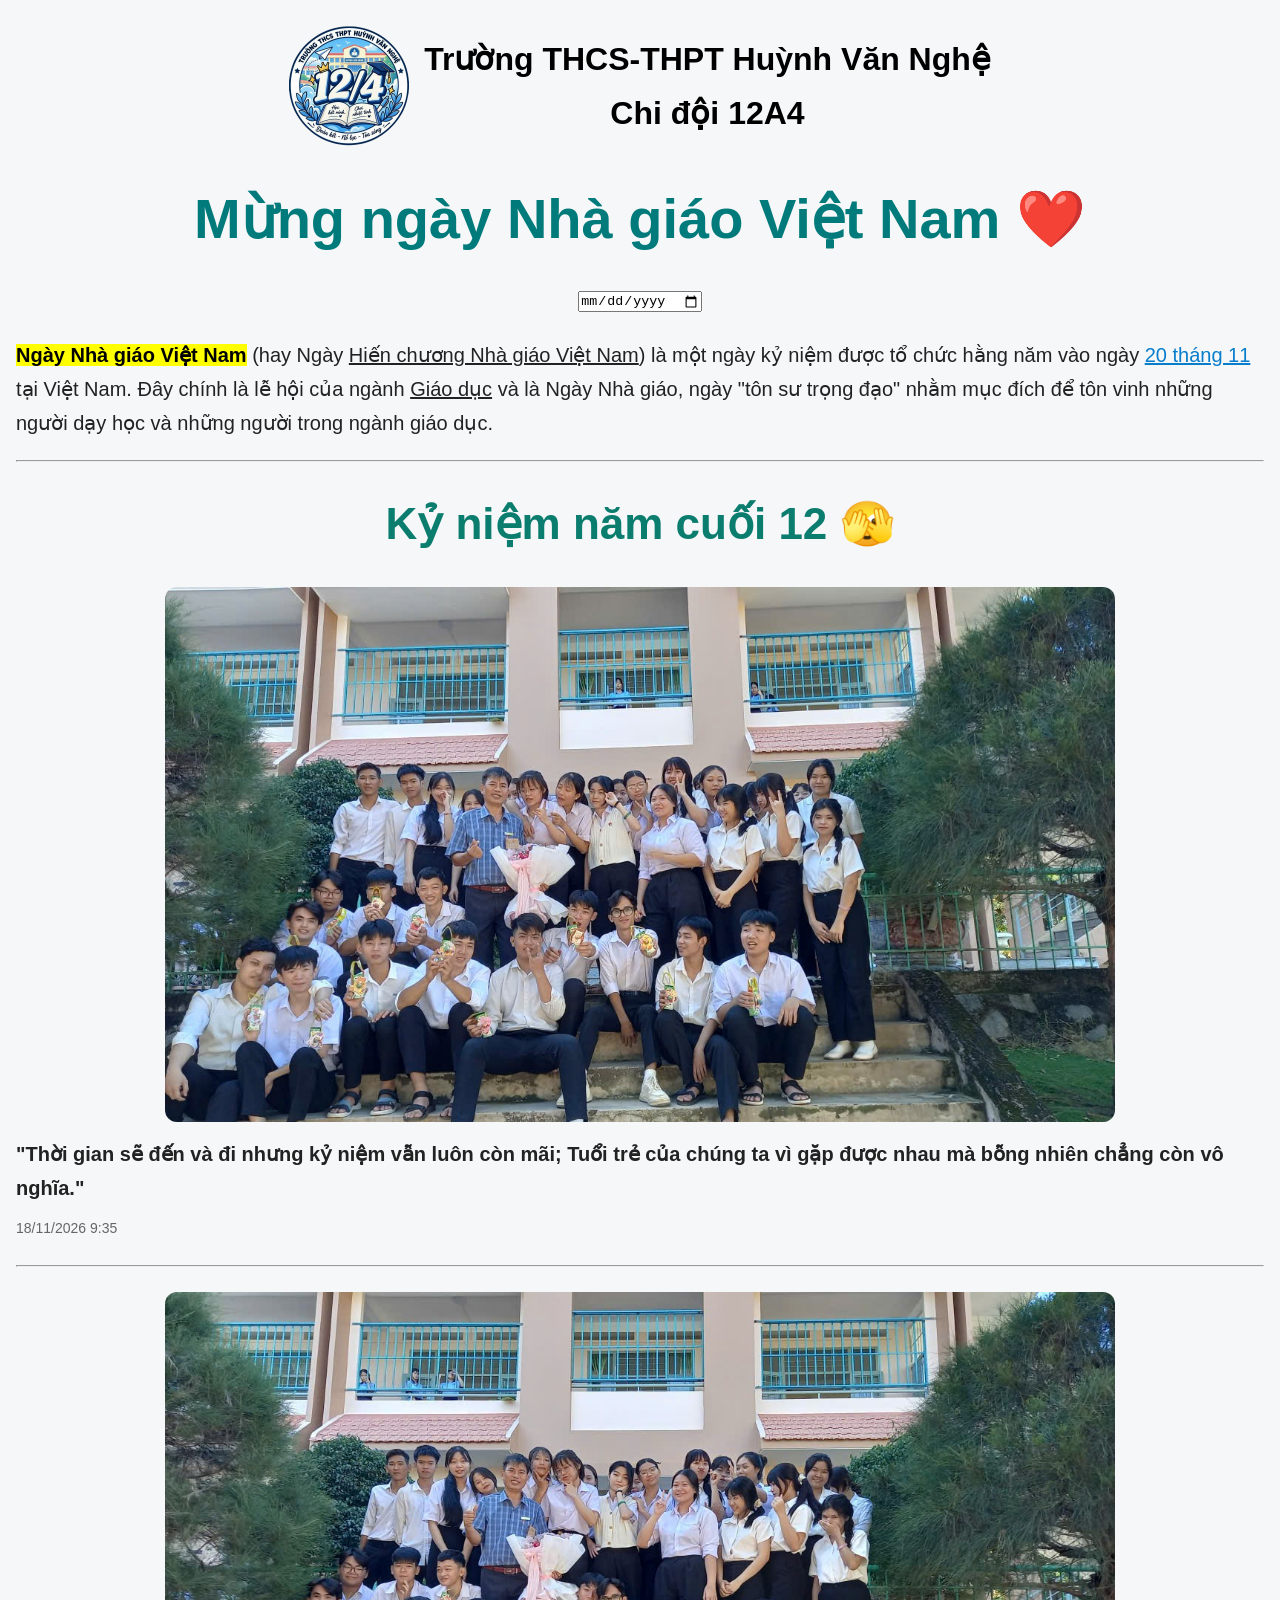
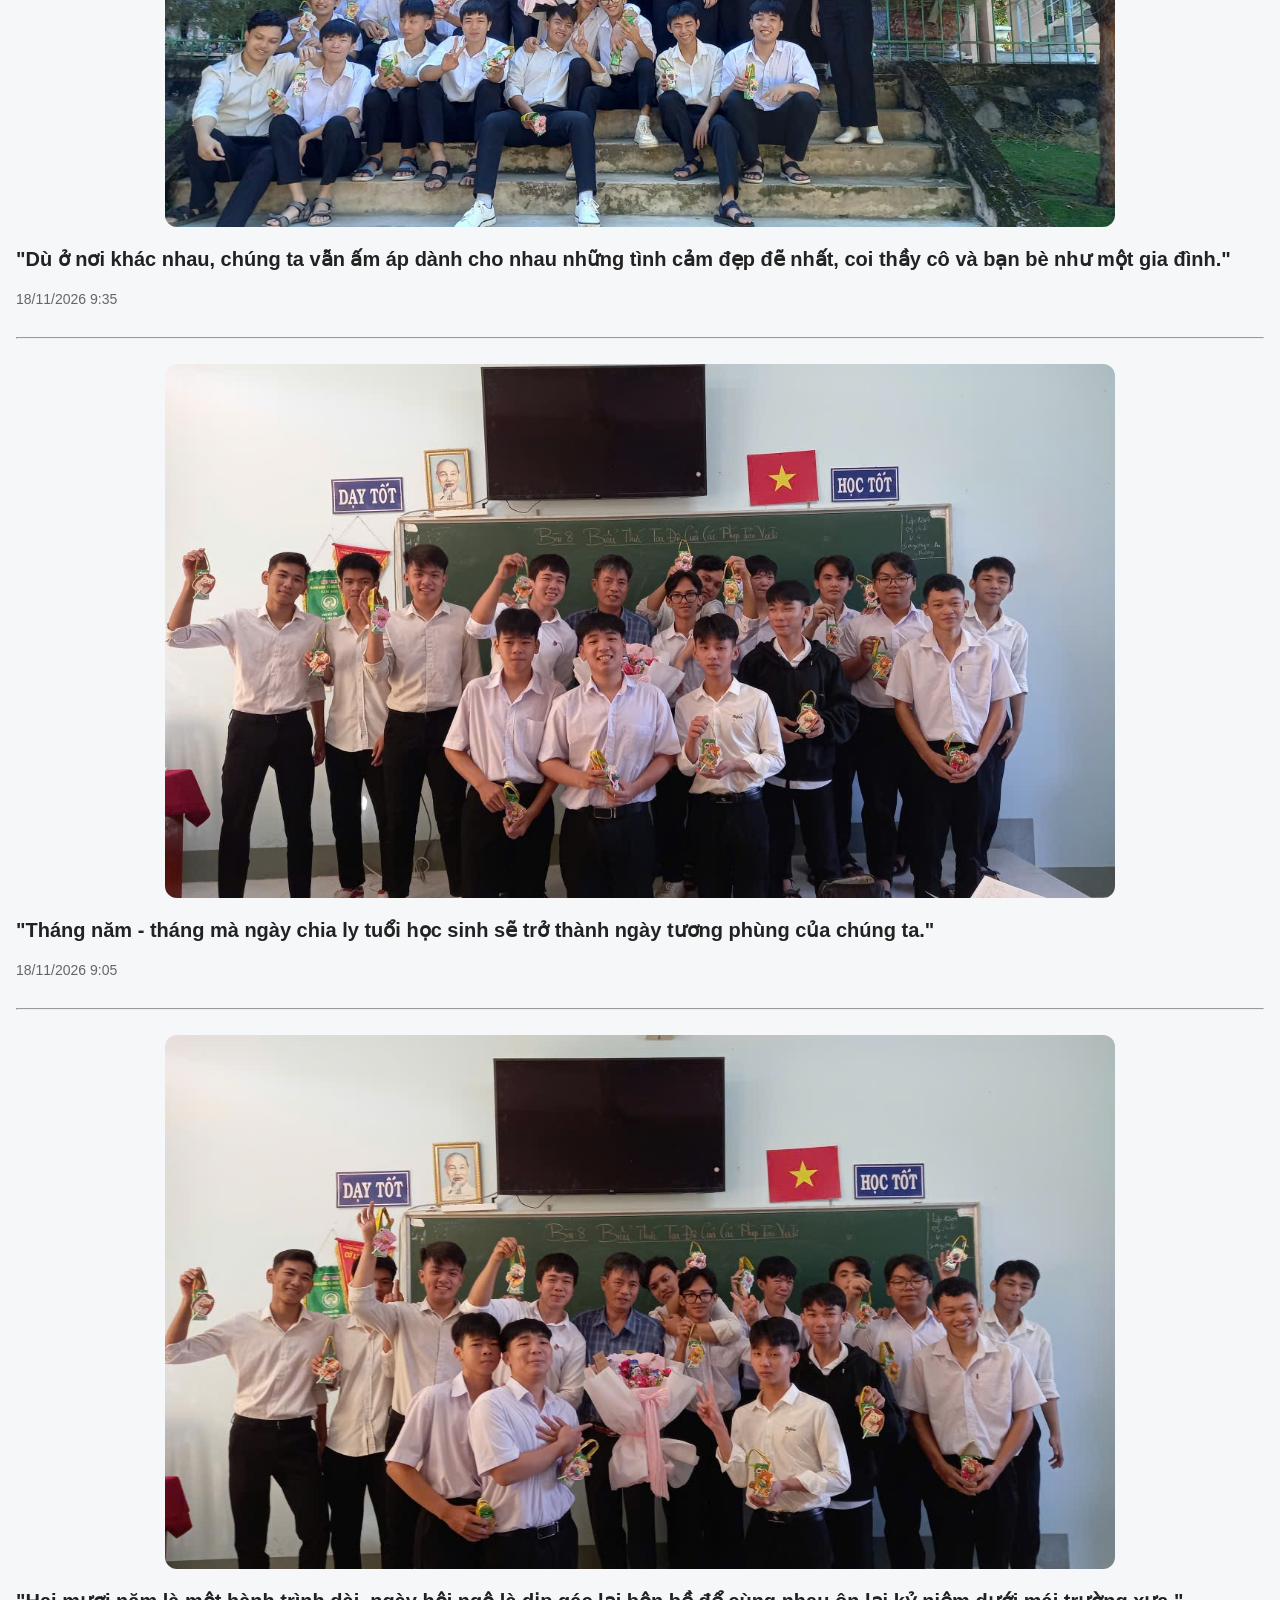
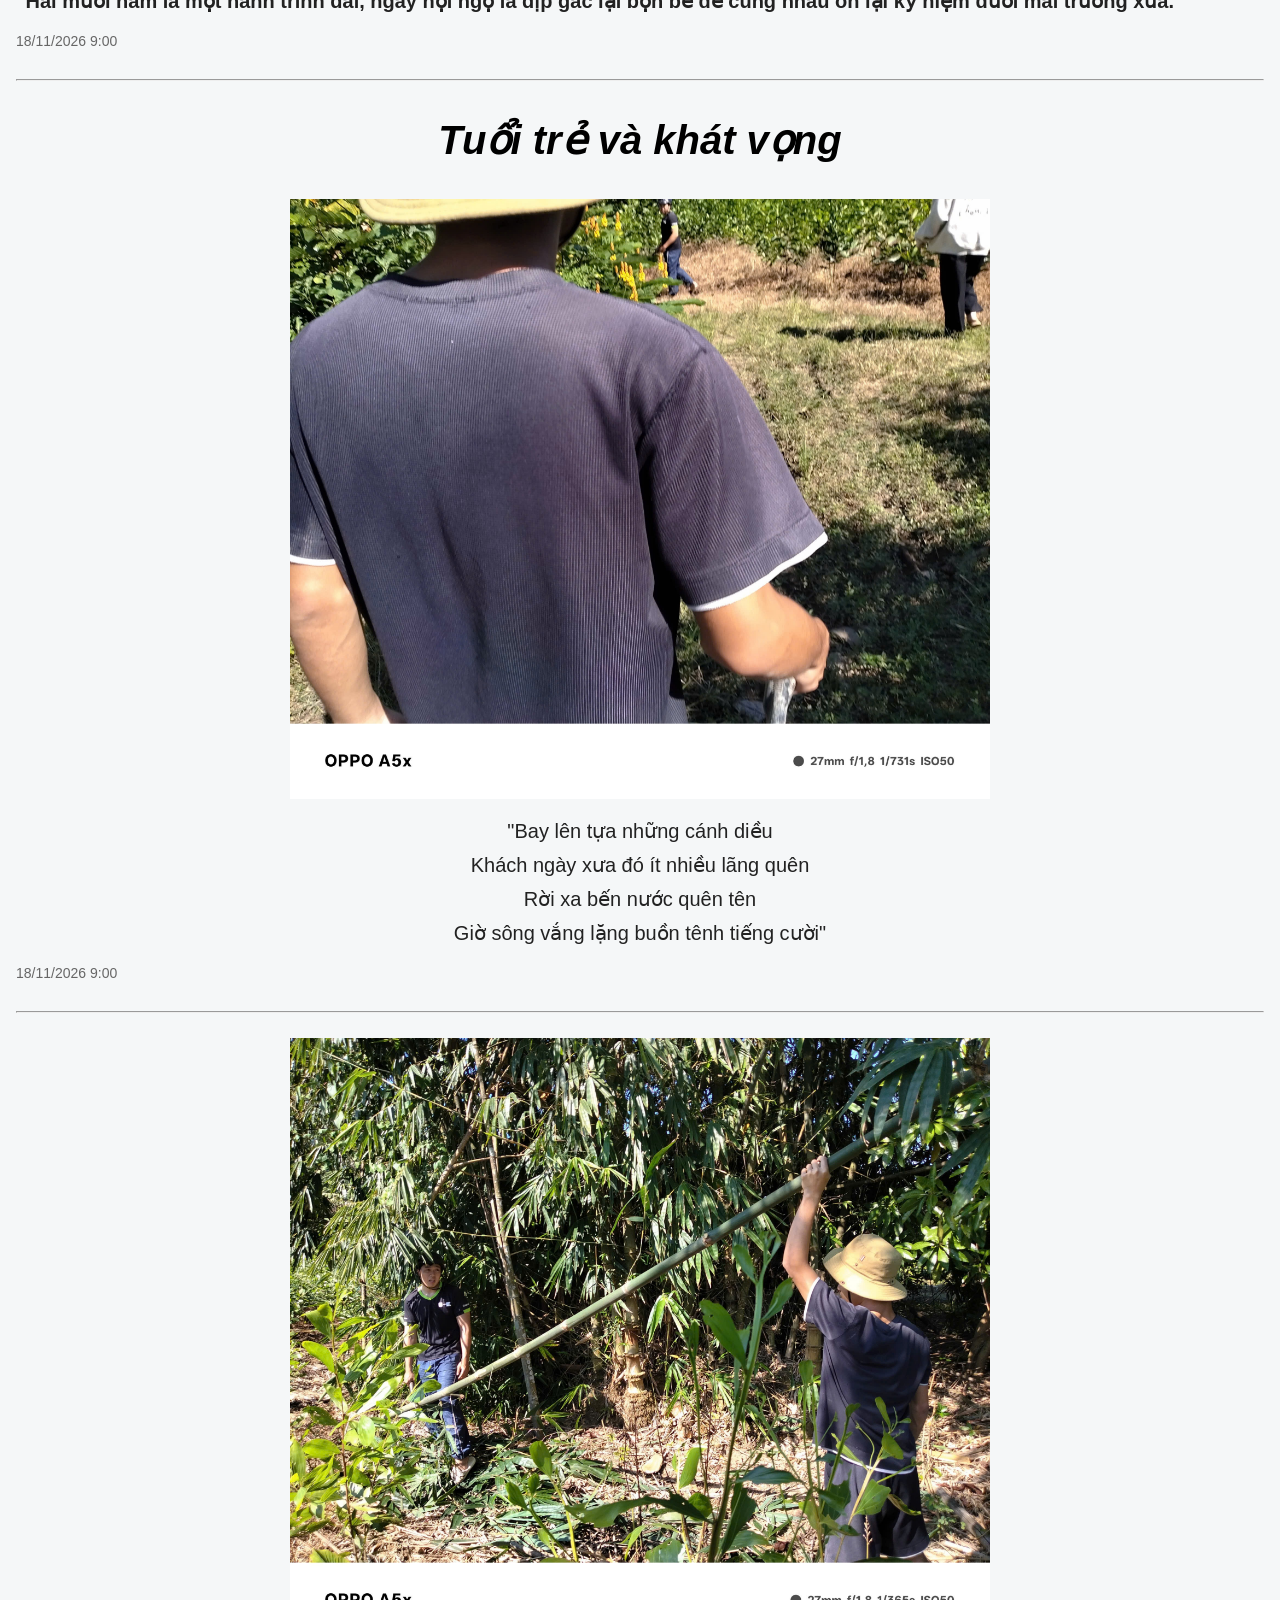
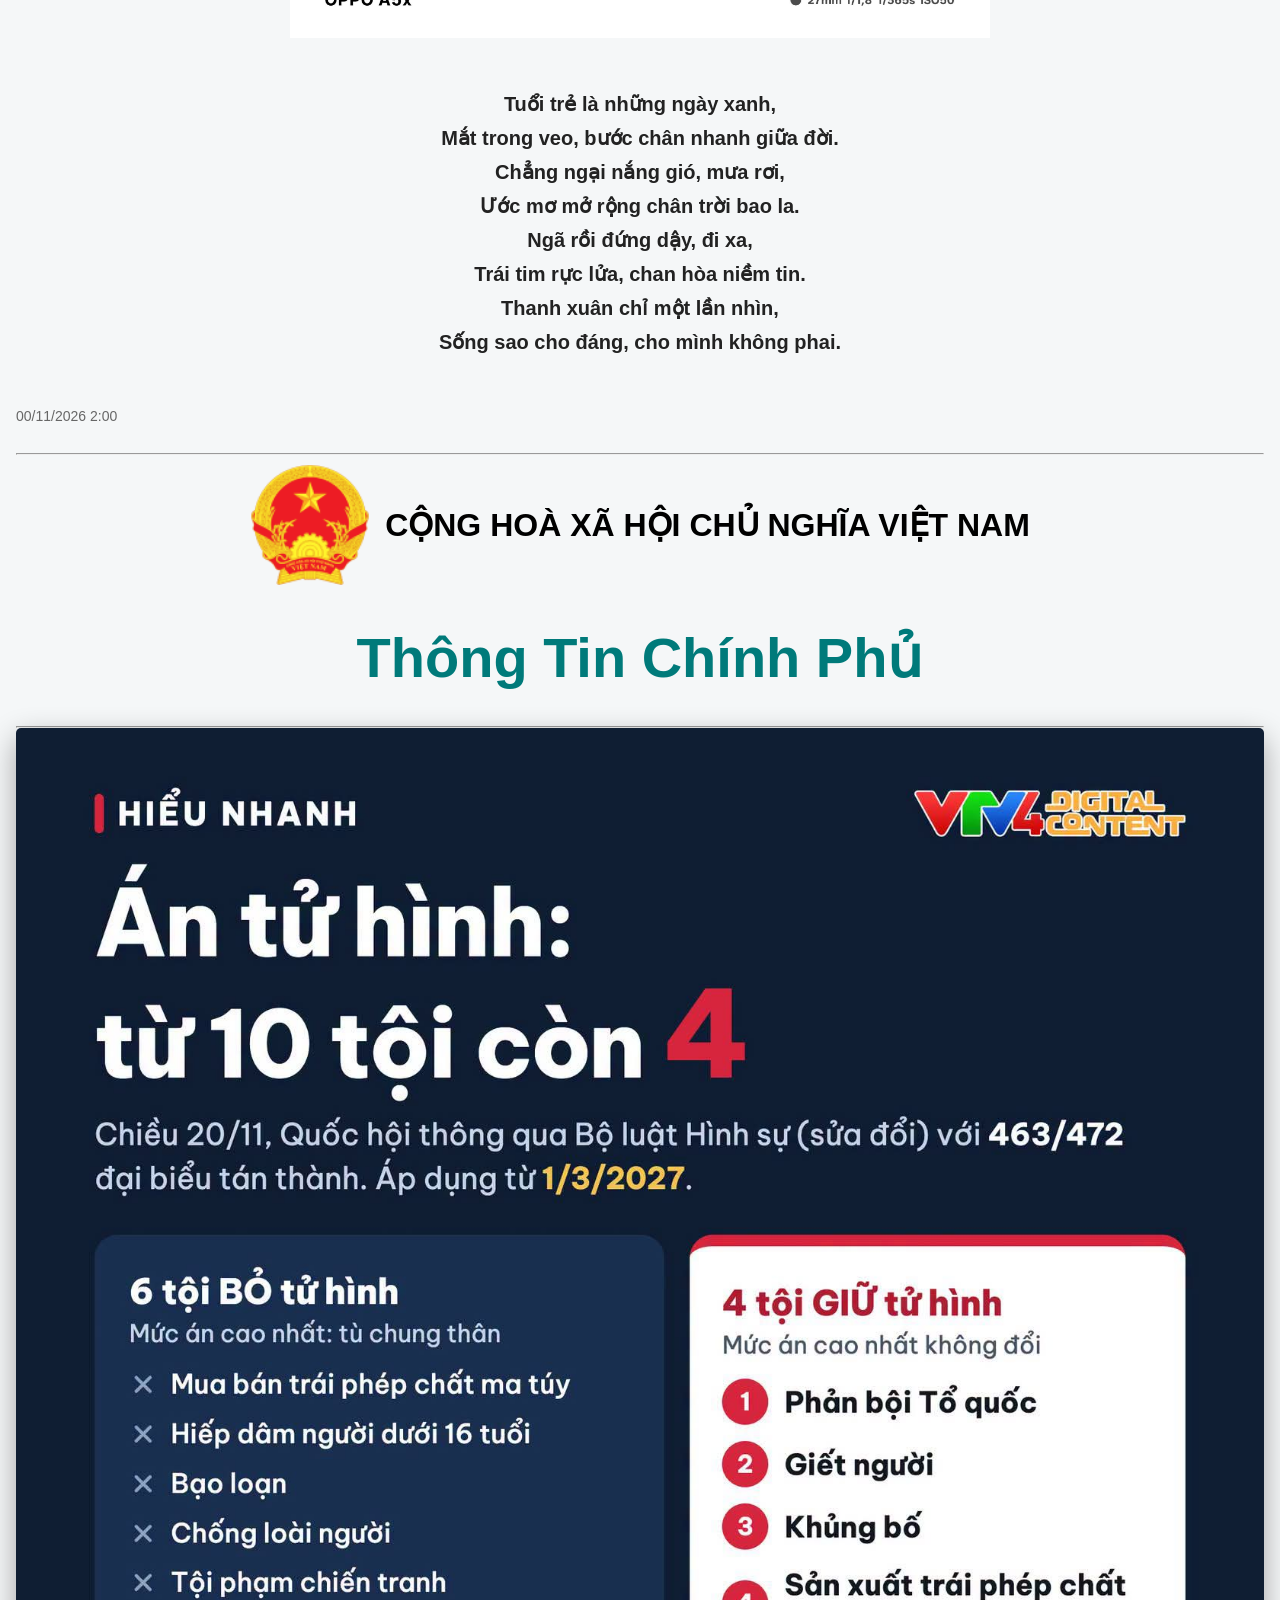
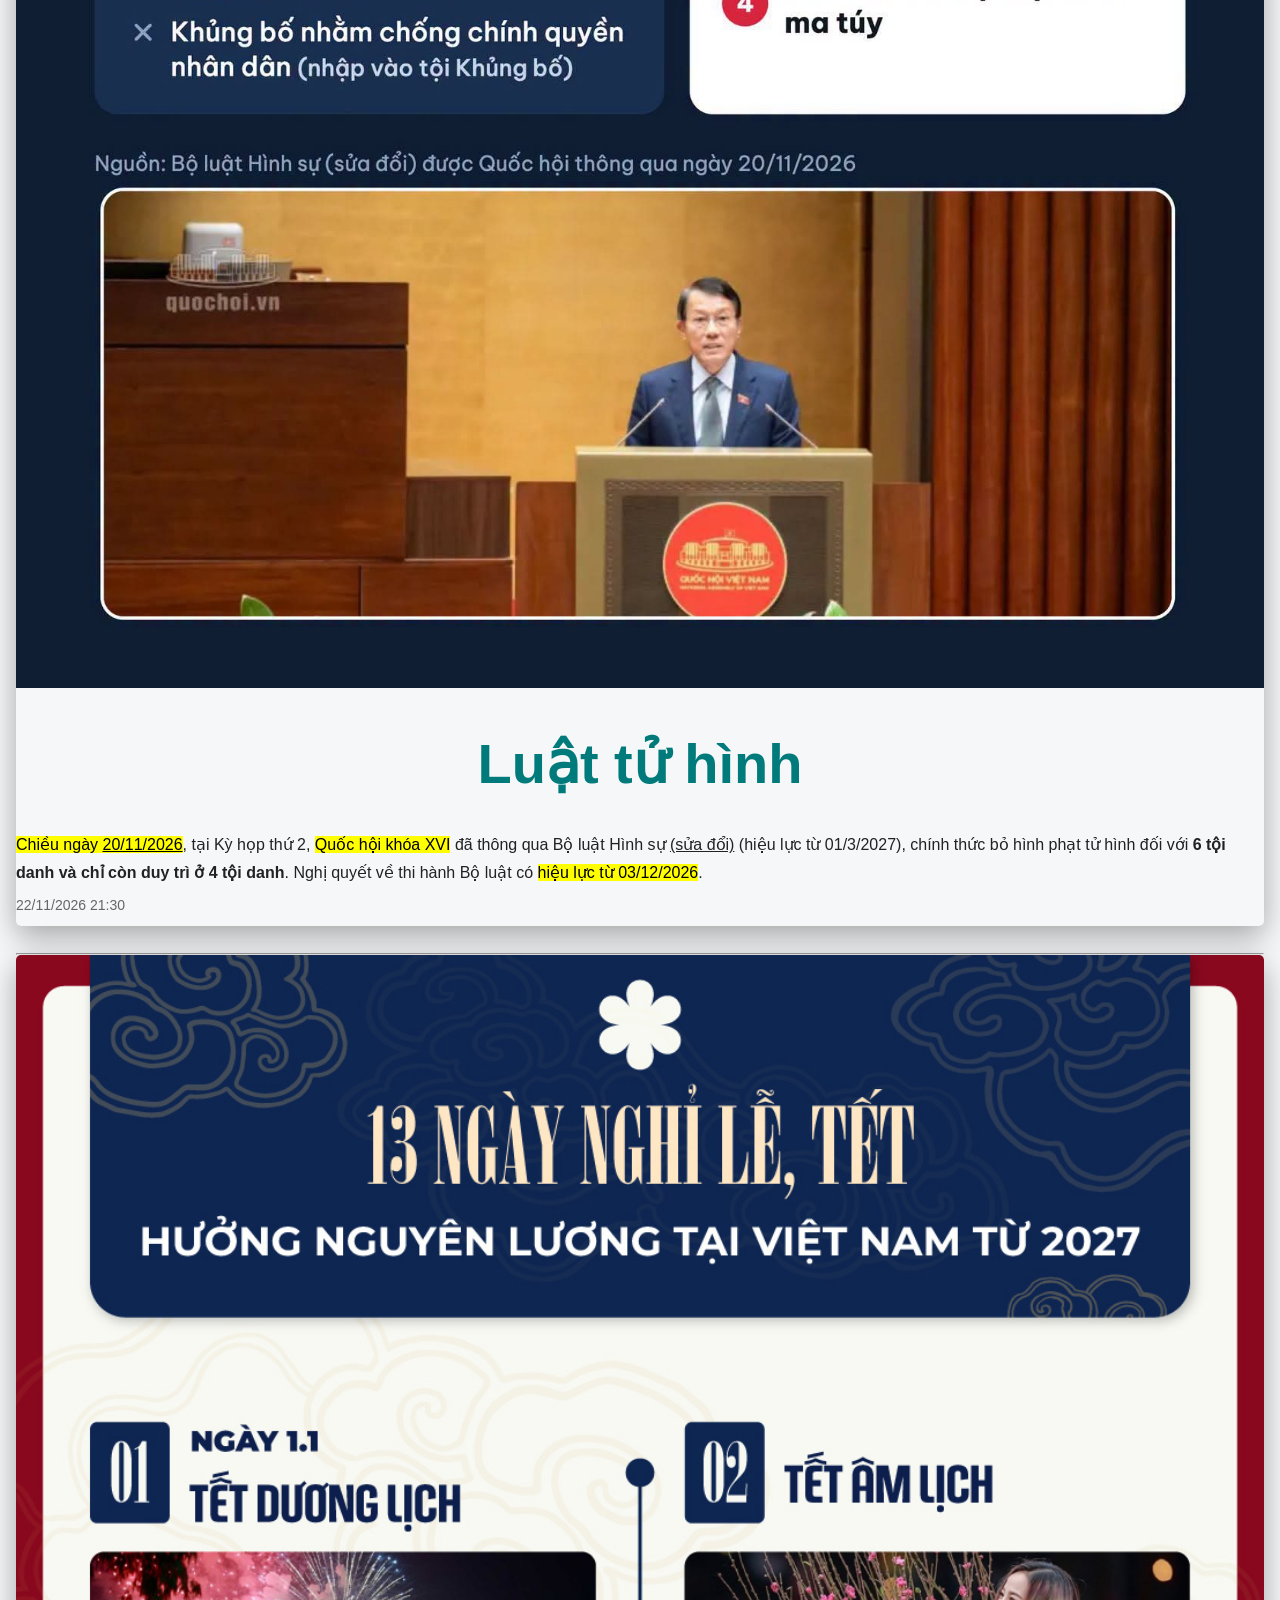
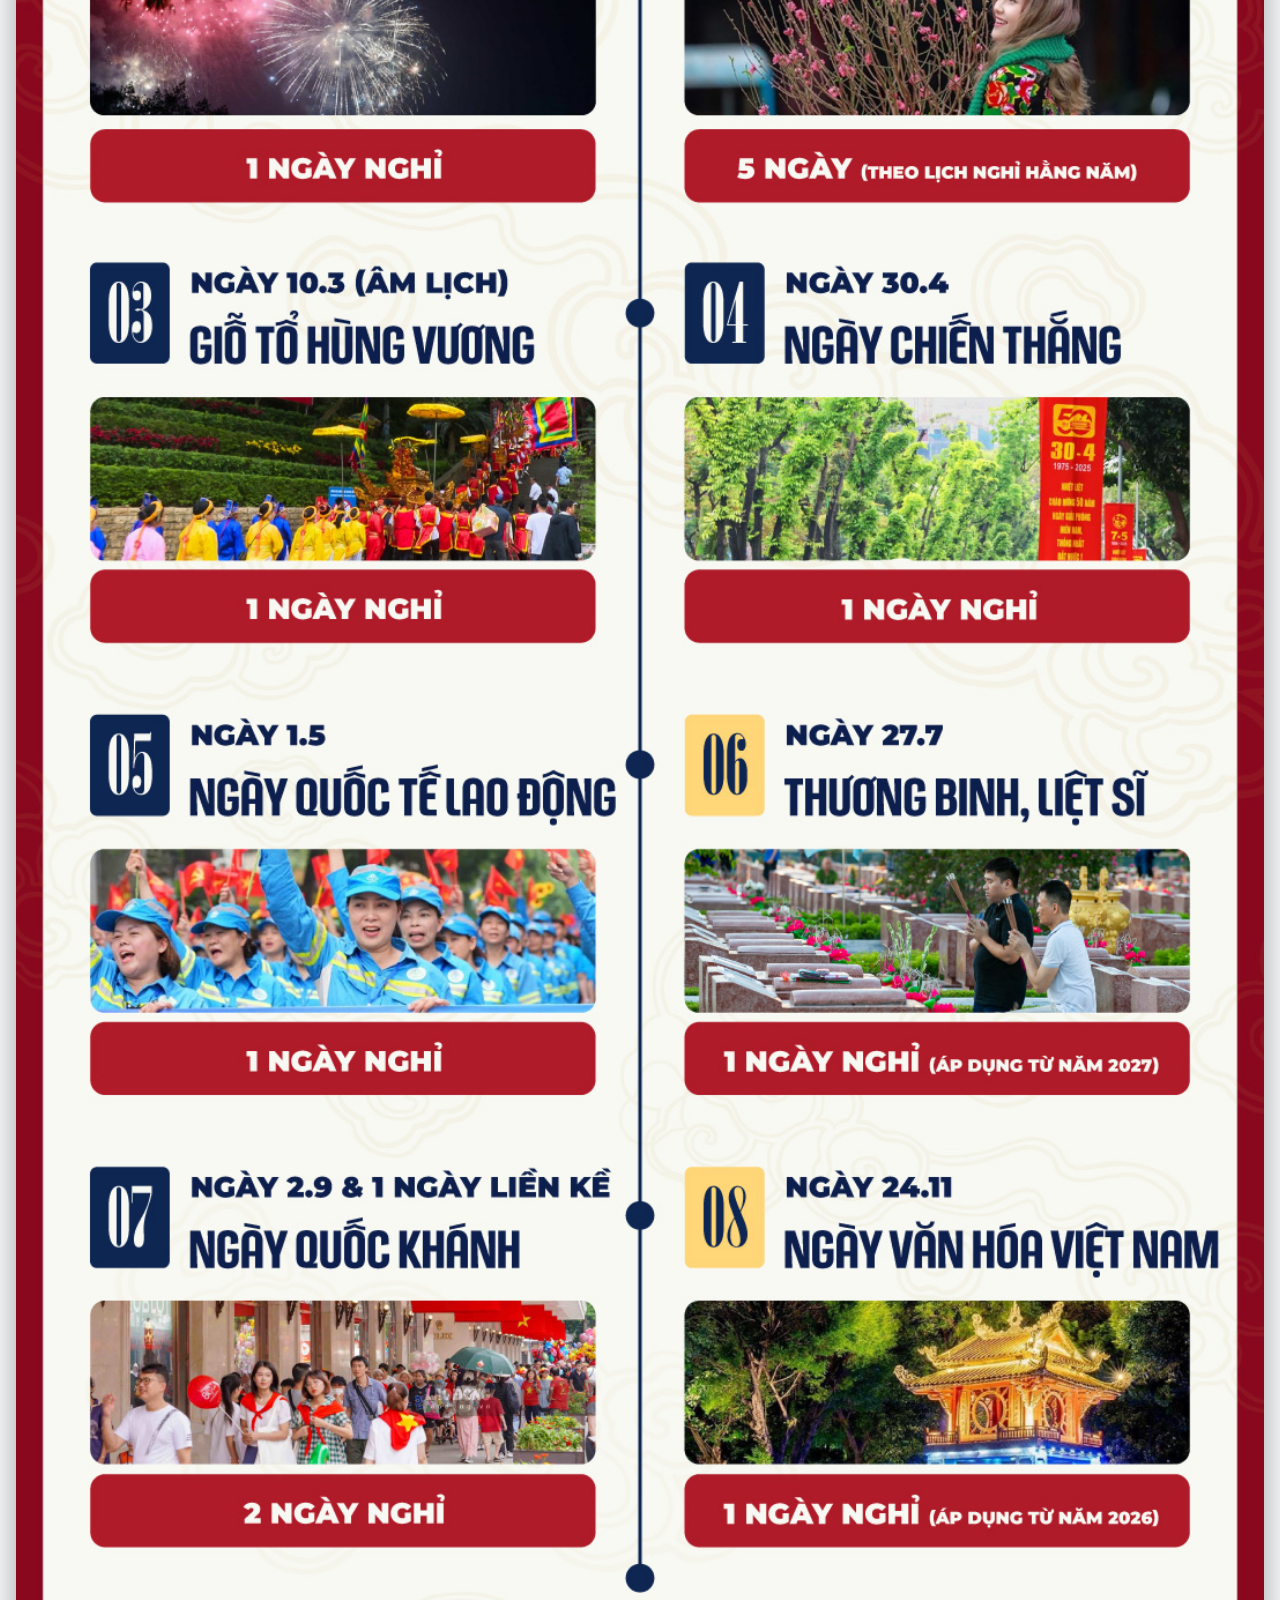
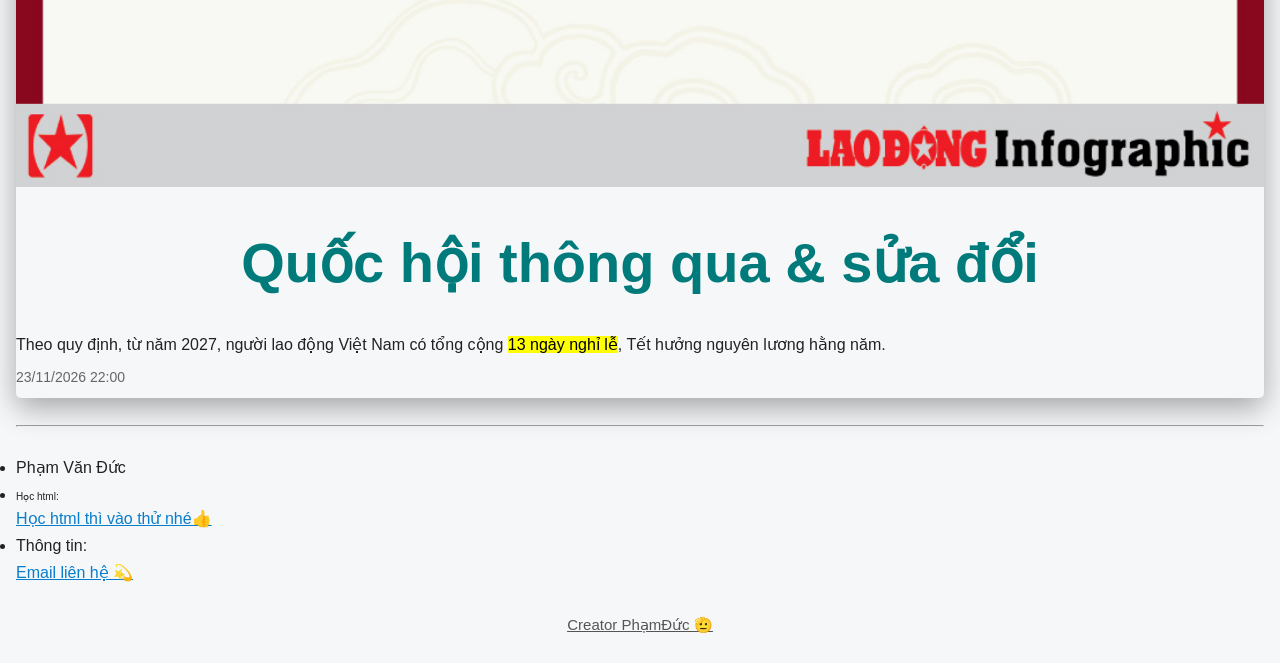
==== index.html @ 3a07b80e "Update contact information and HTML structure" ====
<!DOCTYPE html>
<html lang="vi">
<head>
    <meta charset="UTF-8">
    <meta name="viewport" content="width=device-width, initial-scale=1.0">
    <title>Ngày Nhà giáo Việt Nam</title>

    <!-- Kết nối file CSS riêng -->
    <link rel="stylesheet" href="./style.css">
</head>
<body>

    <header class="logo">
        <img src="video/logo.png" alt="Logo">
        <div class="animation">
            <span class="icon" style="color: black;">Trường THCS-THPT Huỳnh Văn Nghệ<br>Chi đội 12A4</span>
        </div>
    </header>

    <main>
        <h1>Mừng ngày Nhà giáo Việt Nam ❤️</h1>

        <div class="date-box">
            <input type="date" name="ngay" aria-label="Chọn ngày">
        </div>

        <p class="intro">
            <strong><mark>Ngày Nhà giáo Việt Nam</mark></strong>
            (hay Ngày <u>Hiến chương Nhà giáo Việt Nam</u>) là một ngày kỷ niệm
            được tổ chức hằng năm vào ngày
            <a href="https://bvndtp.org.vn/nguon-goc-y-nghia-ngay-nha-giao-viet-nam/">
                20 tháng 11
            </a>
            tại Việt Nam. Đây chính là lễ hội của ngành <u>Giáo dục</u> và là
            Ngày Nhà giáo, ngày "tôn sư trọng đạo" nhằm mục đích để tôn vinh
            những người dạy học và những người trong ngành giáo dục.
        </p>

        <hr>

        <h2>Kỷ niệm năm cuối 12 🫣</h2>

        <section class="memory">
            <img src="video/anh4.jpg" alt="Kỷ niệm 1">
            <p><strong>"Thời gian sẽ đến và đi nhưng kỷ niệm vẫn luôn còn mãi; Tuổi trẻ của chúng ta vì gặp được nhau mà bỗng nhiên chẳng còn vô nghĩa."</strong></p>
            <time datetime="2026-11-18T09:35">18/11/2026 9:35</time>
        </section>

        <hr>

        <section class="memory">
            <img src="video/anh3.jpg" alt="Kỷ niệm 2">
            <p><strong>"Dù ở nơi khác nhau, chúng ta vẫn ấm áp dành cho nhau những tình cảm đẹp đẽ nhất, coi thầy cô và bạn bè như một gia đình."</strong></p>
            <time datetime="2026-11-18T09:35">18/11/2026 9:35</time>
        </section>

        <hr>

        <section class="memory">
            <img src="video/anh2.jpg" alt="Kỷ niệm 3">
            <p><strong>"Tháng năm - tháng mà ngày chia ly tuổi học sinh sẽ trở thành ngày tương phùng của chúng ta."</strong></p>
            <time datetime="2026-11-18T09:05">18/11/2026 9:05</time>
        </section>

        <hr>

        <section class="memory">
            <img src="video/anh1.jpg" alt="Kỷ niệm 4">
            <p><strong>"Hai mươi năm là một hành trình dài, ngày hội ngộ là dịp gác lại bộn bề để cùng nhau ôn lại kỷ niệm dưới mái trường xưa."</strong></p>
            <time datetime="2026-11-18T09:00">18/11/2026 9:00</time>
        </section>

        <hr>

        <section class="memory">
            <h2 style="text-align: center;
                color: black;
                font-size: 40px;">
                <em><strong>Tuổi trẻ và khát vọng</strong></em>
            </h2>
            <img src="video/anh5.jpg"
                 alt="Đang đổi ảnh">
            <p class="poem">
                "Bay lên tựa những cánh diều<br>
                Khách ngày xưa đó ít nhiều lãng quên<br>
                Rời xa bến nước quên tên<br>
                Giờ sông vắng lặng buồn tênh tiếng cười"
            </p>
            <time datetime="2026-11-18T09:00">18/11/2026 9:00</time>
        </section>

        <hr>
        <section class="memory">
            <img src="video/anh6.jpg" 
                 atl="Ảnh 🗿">            
            <p style="white-space: pre-line;
                text-align: center;"><strong>
Tuổi trẻ là những ngày xanh,
Mắt trong veo, bước chân nhanh giữa đời.
Chẳng ngại nắng gió, mưa rơi,
Ước mơ mở rộng chân trời bao la.
Ngã rồi đứng dậy, đi xa,
Trái tim rực lửa, chan hòa niềm tin.
Thanh xuân chỉ một lần nhìn,
Sống sao cho đáng, cho mình không phai.
            </strong>
            </p>
            <time>00/11/2026 2:00</time>
        </section>
<hr>
        <header class="logo">
        <img src="video/logo1.png" alt="Logo">
        <div class="animation">
            <span class="icon" style="color: black;">CỘNG HOÀ XÃ HỘI CHỦ NGHĨA VIỆT NAM</span>
        </div>
        </header>
        <h1>Thông Tin Chính Phủ</h1><hr>
        <div class="card">
  <img src="video/anh7.jpg" alt="Anh">
  <div class="card-content">
    <h1 style:font-size: 50px;>Luật tử hình</h1>
    <p class="info" style:font-size: 35px;><mark>Chiều ngày <u>20/11/2026</u></mark>, tại Kỳ họp thứ 2, <mark>Quốc hội khóa XVI</mark> đã thông qua Bộ luật Hình sự <u>(sửa đổi)</u> (hiệu lực từ 01/3/2027), chính thức bỏ hình phạt tử hình đối với <strong>6 tội danh và chỉ còn duy trì ở 4 tội danh</strong>. Nghị quyết về thi hành Bộ luật có <mark>hiệu lực từ 03/12/2026</mark>.</p>
  <time>22/11/2026 21:30</time>
  </div>
        </div>
     <br><hr>   
        <div class="card">
  <img src="video/anh8.jpg" alt="Anh">
  <div class="card-content">
    <h1 style:font-size: 50px;>Quốc hội thông qua & sửa đổi</h1>
    <p class="info" style:font-size: 35px;>Theo quy định, từ năm 2027, người lao động Việt Nam có tổng cộng <mark>13 ngày nghỉ lễ</mark>, Tết hưởng nguyên lương hằng năm.</p>
  <time>23/11/2026 22:00</time>
  </div>
        </div>
        <br><hr><br>
        <section class="contact">
            <ul>
            <li>Phạm Văn Đức</li>
             <li><p style="font-size: 10px;">Học html:<br></li>
                <a href="https://vanduc-thpt.github.io/Kim/">Học html thì vào thử nhé👍</a><br>
                <li>Thông tin:<br></li>
                <a href="mailto:phmduc9002@gmail.com">Email liên hệ 💫</a>
                </p>
            </ul>
            
        </section>
    </main>

    <footer>
        <p><u>Creator PhạmĐức 🫡</u></p>
    </footer>

</body>
</html>
---- style.css ----
/* =========================
   CÀI ĐẶT CHUNG
========================= */
* {
    margin: 0;
    padding: 0;
    box-sizing: border-box;
}

body {
    font-family: Arial, sans-serif;
    background: #f5f7f8;
    color: #222;
    line-height: 1.7;
    padding: 16px;
}

/* =========================
   LOGO VÀ TÊN TRƯỜNG
========================= */
.logo {
    display: flex;
    align-items: center;
    justify-content: center;
    gap: 15px;
    margin: 10px auto 25px;
}

.logo img {
    width: 120px;
    height: 120px;
    object-fit: contain;
}

.logo .icon {
    display: inline-block;
    font-size:  clamp(18px, 4vw, 32px);
    font-weight: bold;
    text-align: center;
    
}

.card {
  width: 100%;
  max-width: 100%;
  overflow: hidden;
  box-shadow: 0 10px 30px #0005;
   border-radius: 5px;
}

.card img {
  width: 100%;
  height: auto;
  object-fit: contain;
}
.card h1 {
  text-align: center;
  
}

/* =========================
   TIÊU ĐỀ VÀ NỘI DUNG
========================= */
h1 {
    font-size: clamp(30px, 6vw, 56px);
    text-align: center;
    color: rgb(0, 122, 122);
    margin: 20px 0;
}

.date-box {
    text-align: center;
    margin: 15px 0 25px;
}

.intro {
    font-size: 20px;
    margin: 20px 0;
}

h2 {
    color: rgb(11, 125, 111);
    text-align: center;
    font-size: clamp(28px, 5vw, 44px);
    margin: 25px 0;
}

a {
    color: #087dcc;
}

/* =========================
   ẢNH VÀ KỶ NIỆM
========================= */
.memory {
    margin: 25px 0;
}

.memory img {
    display: block;
    width: 100%;
    max-width: 950px;
    height: auto;
    max-height: 600px;
    object-fit: contain;
    margin: 15px auto;
    border-radius: 12px;
}

.memory p {
    font-size: 20px;
    margin: 12px 0;
}

time {
    display: block;
    color: #666;
    font-size: 14px;
    margin: 8px 0;
}

.poem {
    text-align: center;
    font-size: 20px;
}

/* =========================
   LIÊN HỆ VÀ CHÂN TRANG
========================= */
.contact p {
    font-size: 20px;
}

footer {
    text-align: center;
    margin: 25px 0 10px;
    color: #555;
}

footer p {
    font-size: 15px;
    text-decoration: underline;
}

/* =========================
   ĐIỆN THOẠI
========================= */
@media (max-width: 600px) {
    body {
        padding: 12px;
    }

    .logo {
        flex-direction: column;
        gap: 8px;
    }

    .logo img {
        width: 100px;
        height: 100px;
    }

    .intro,
    .memory p {
        font-size: 17px;
    }

    .memory img {
        border-radius: 8px;
    }
}
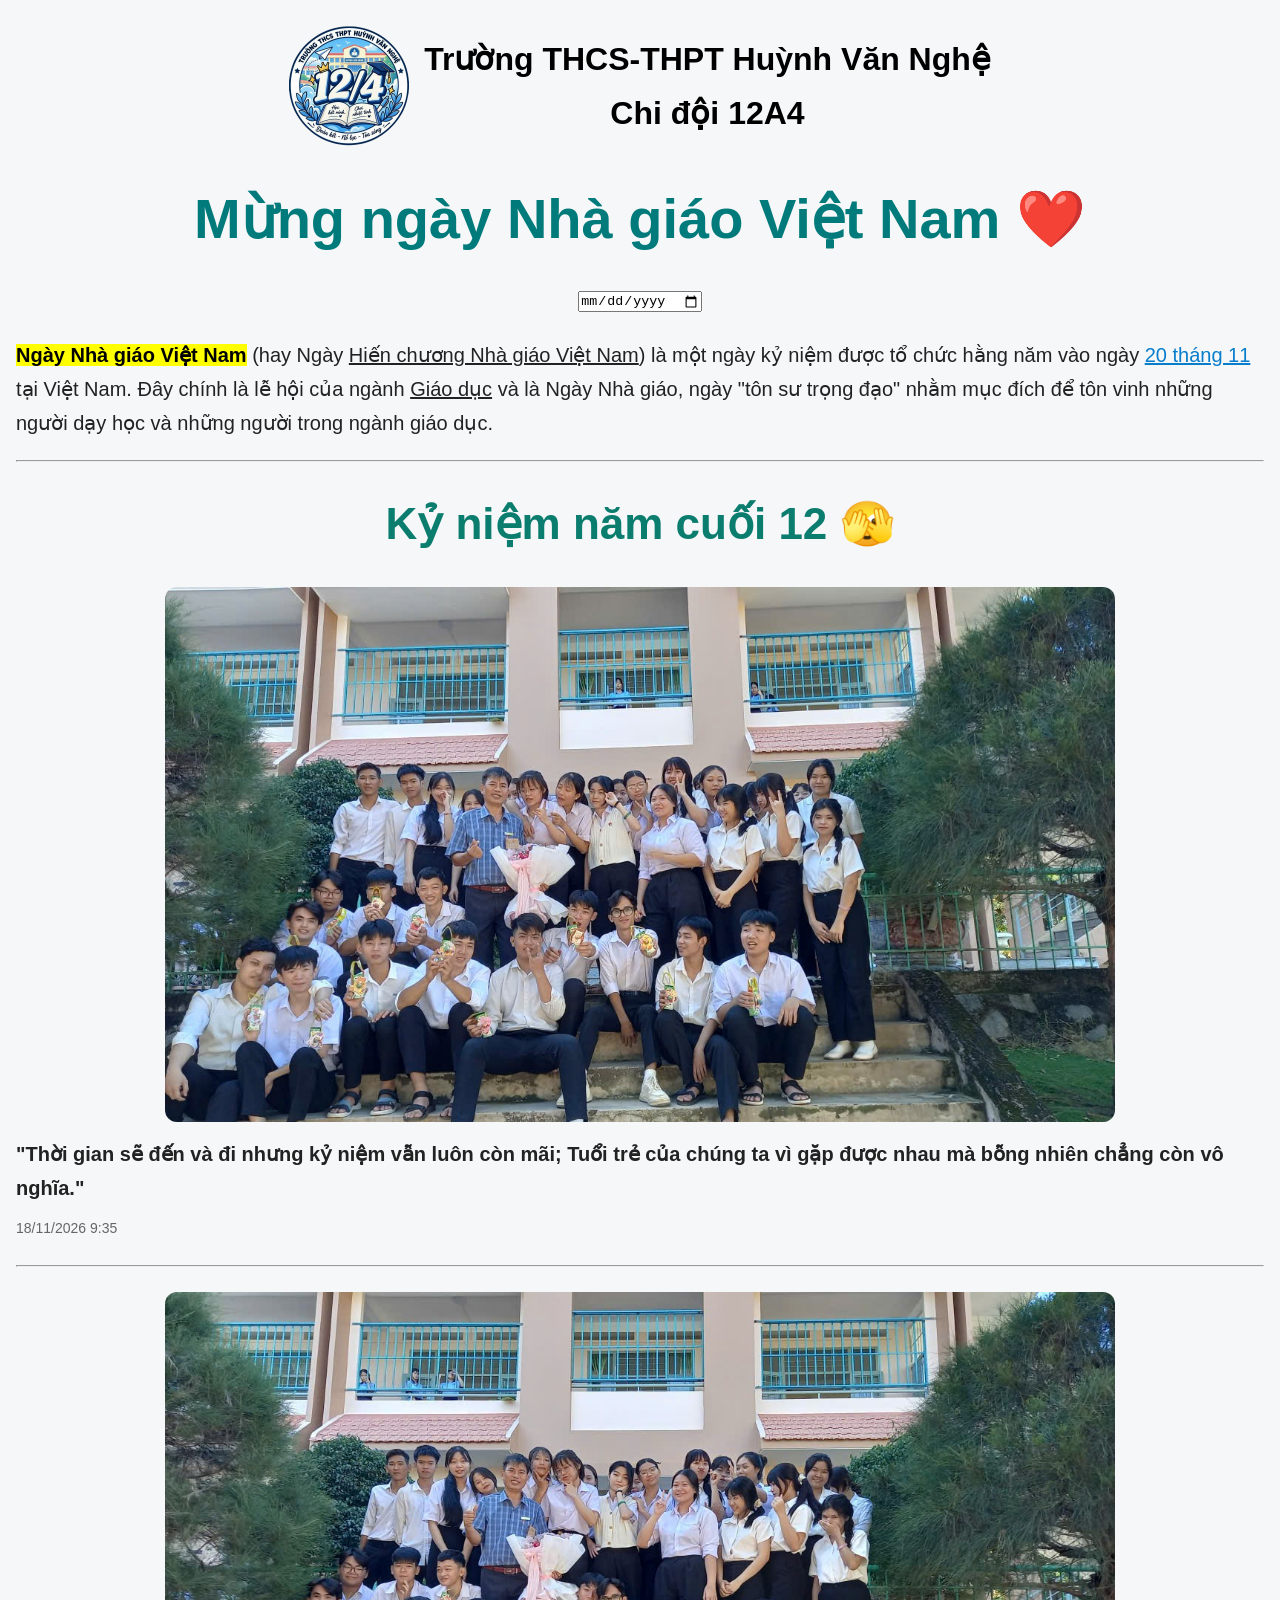
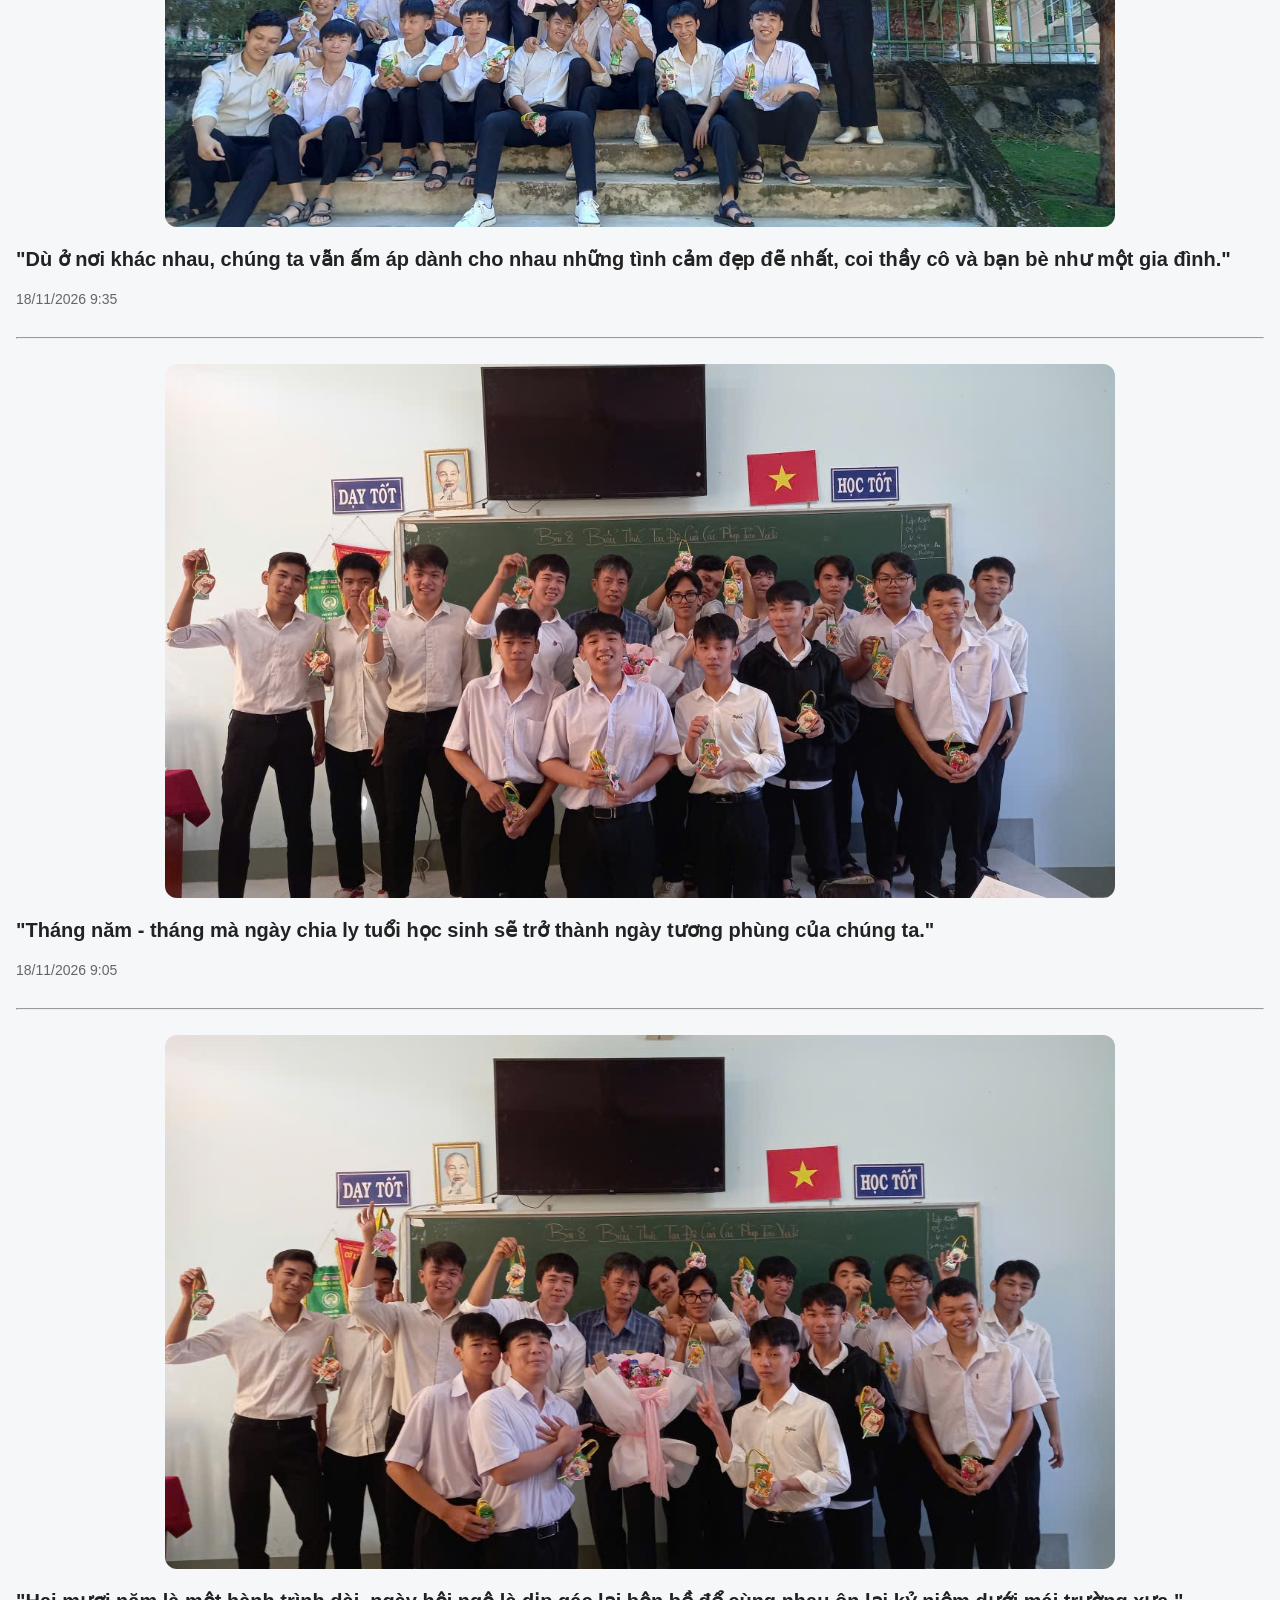
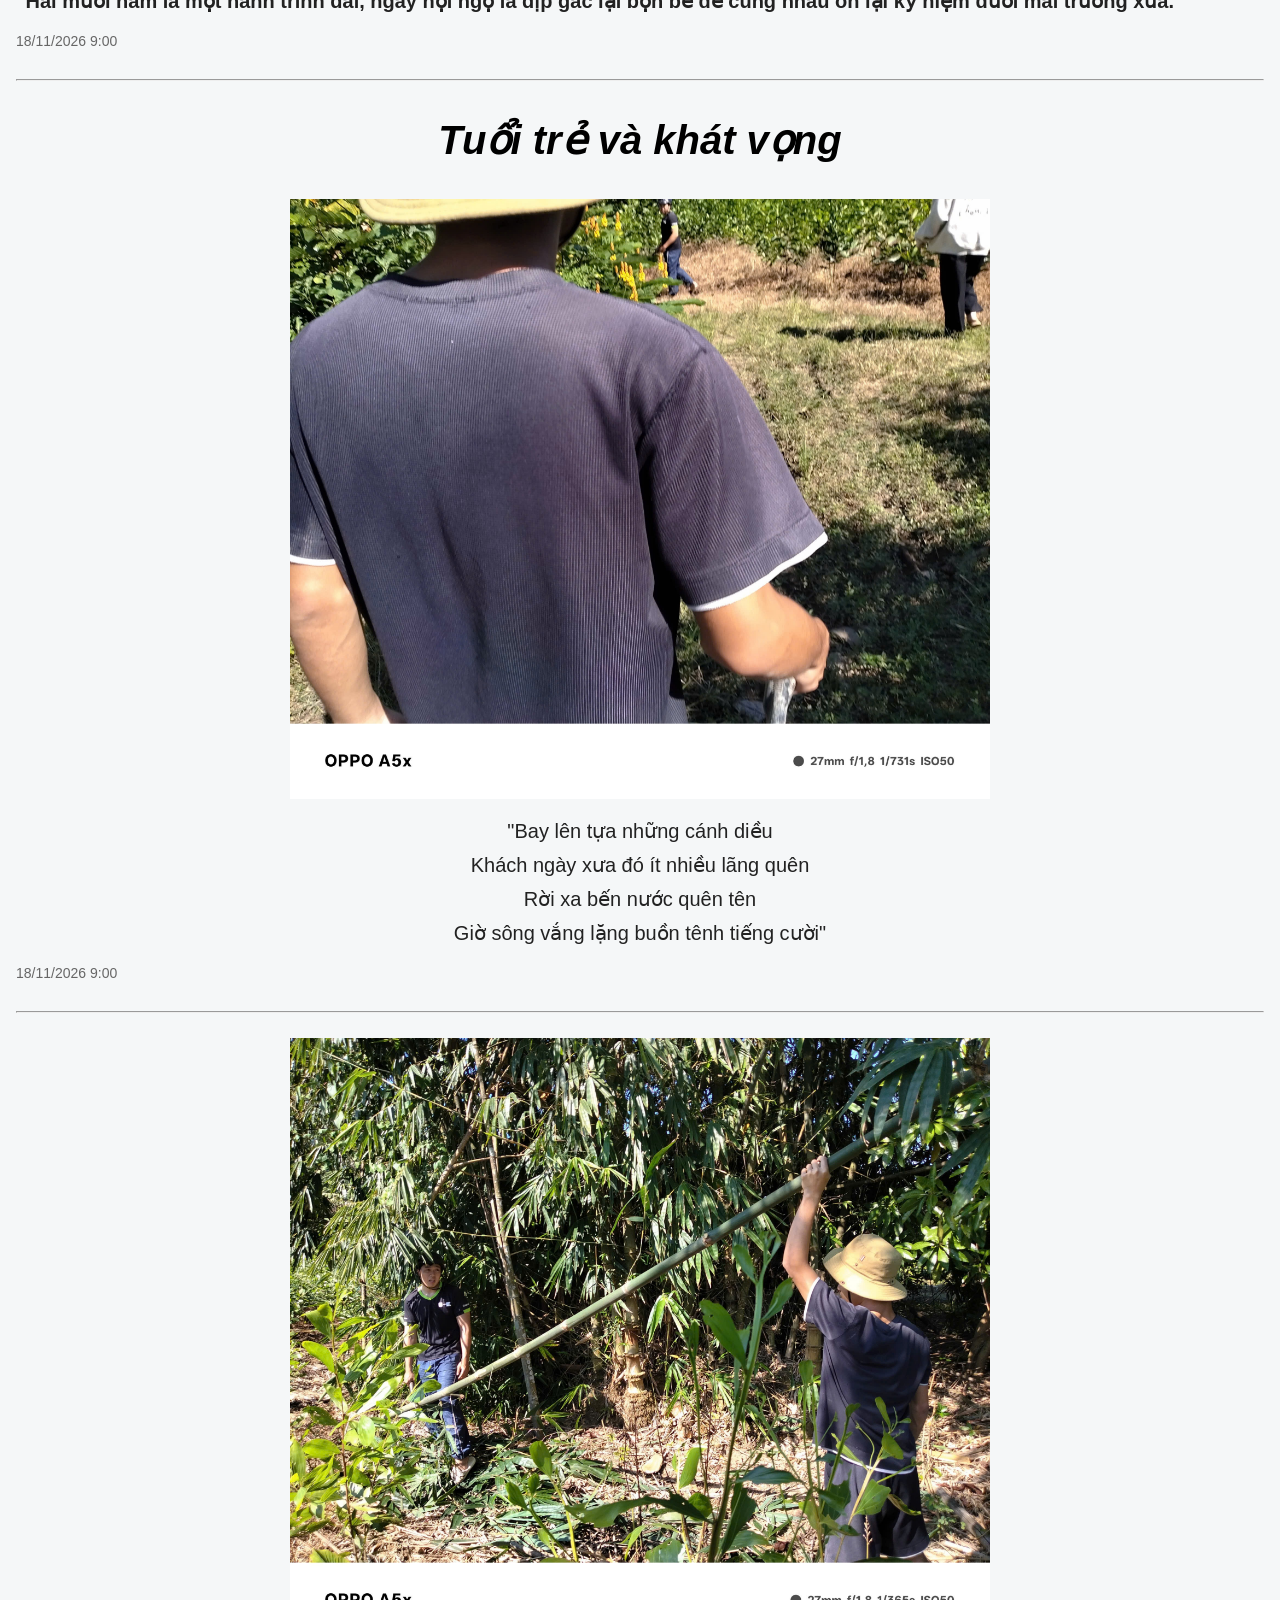
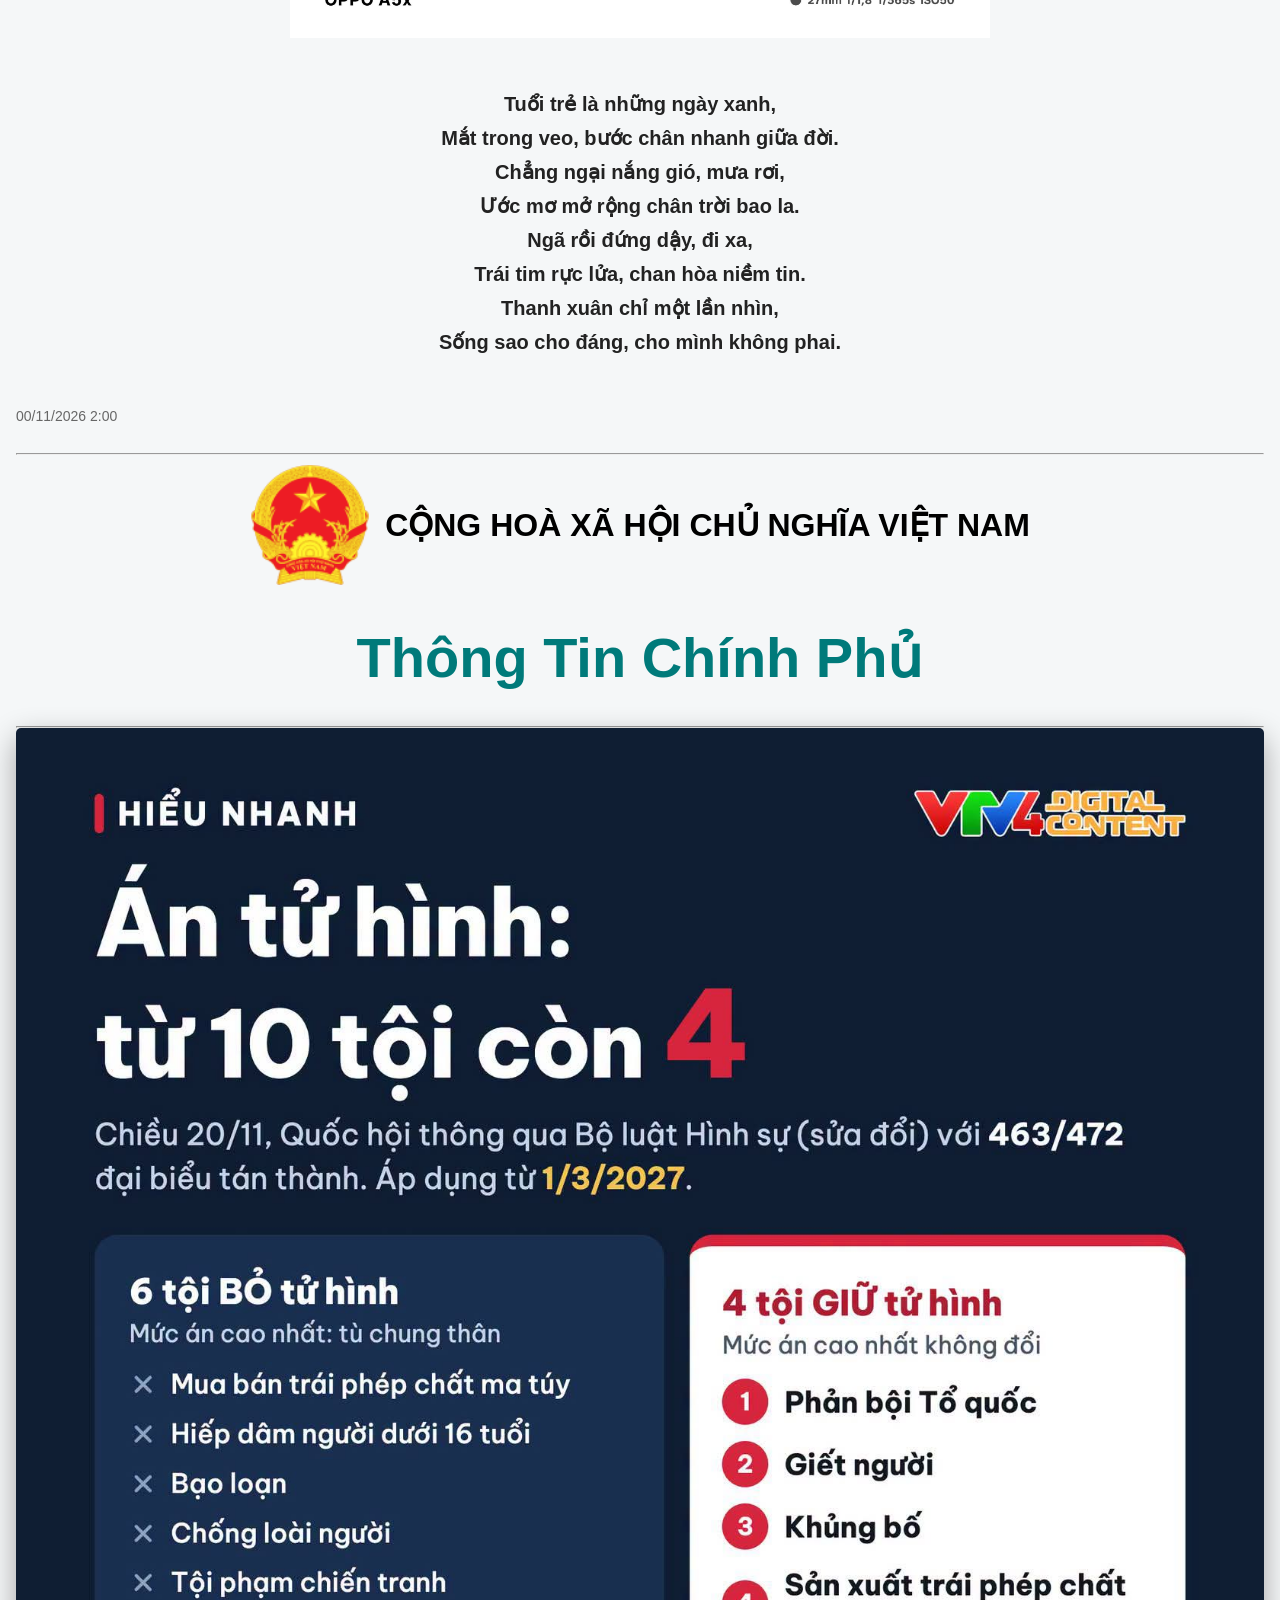
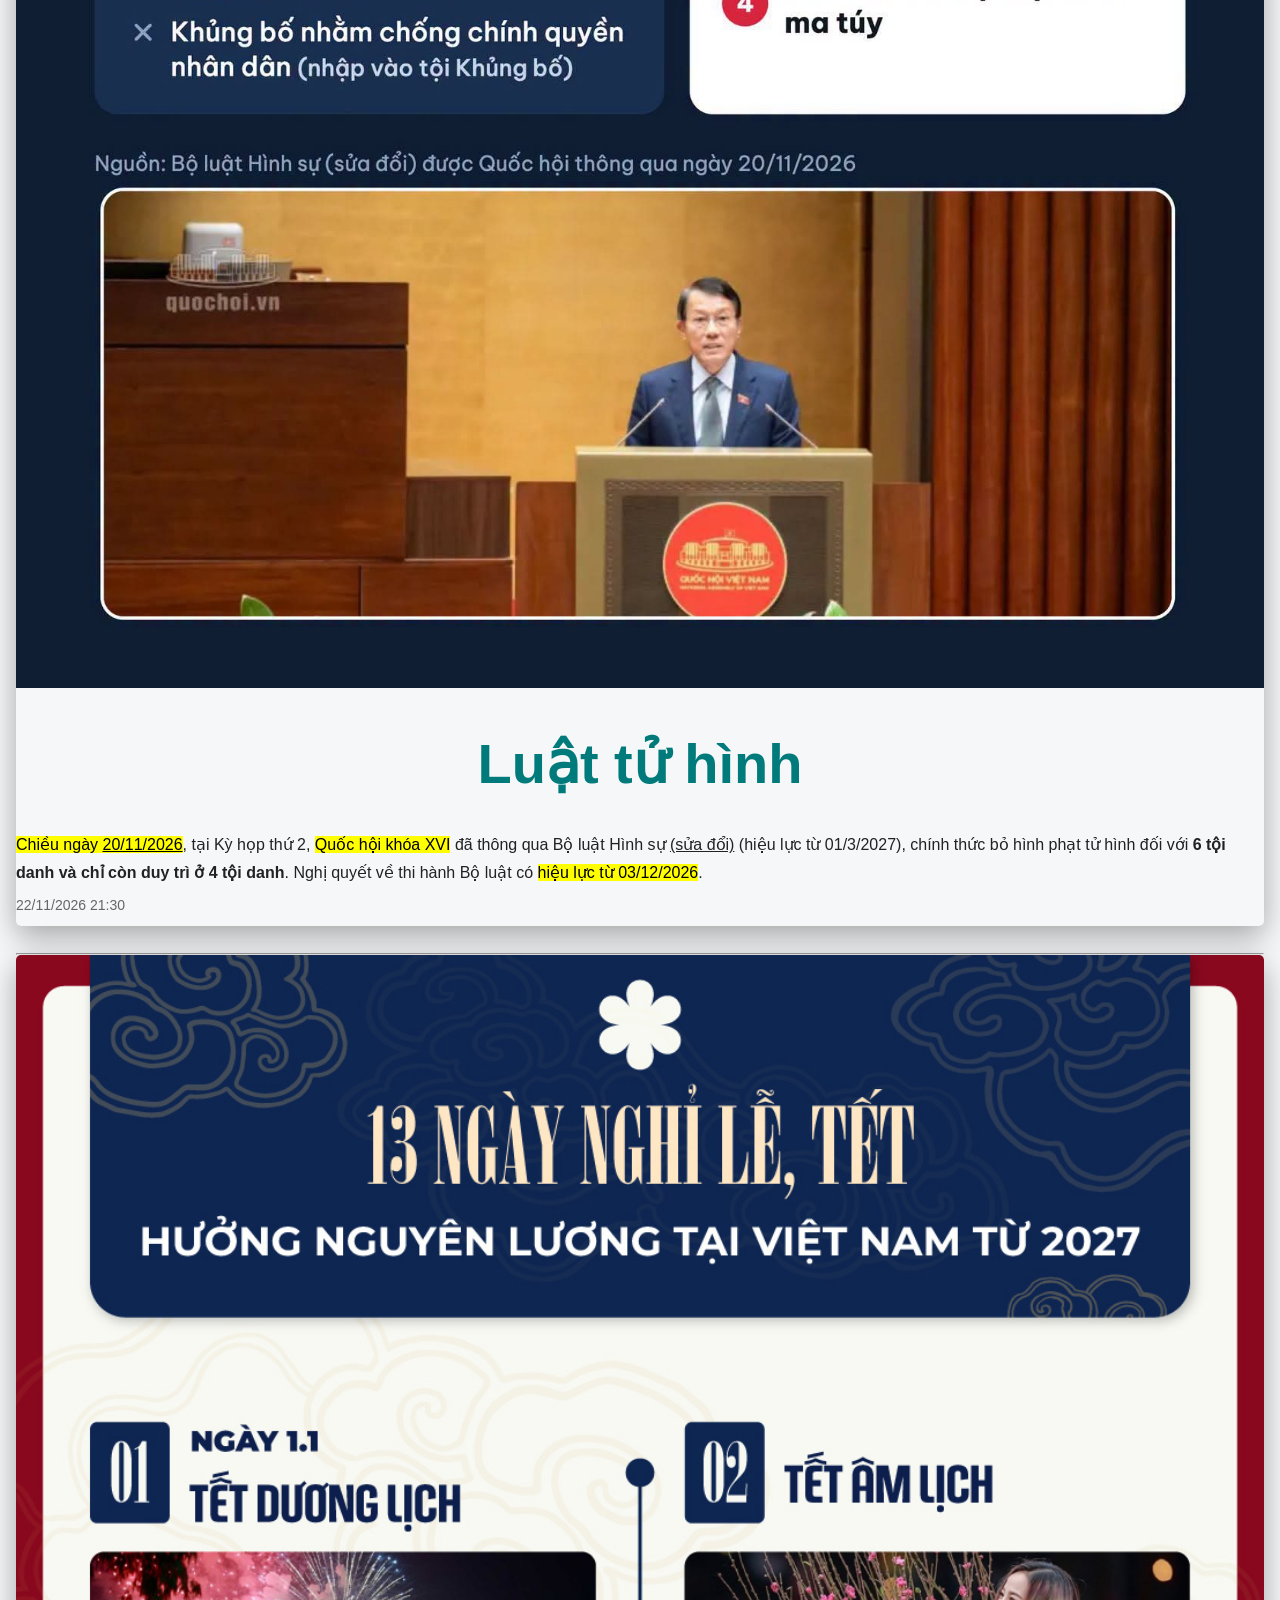
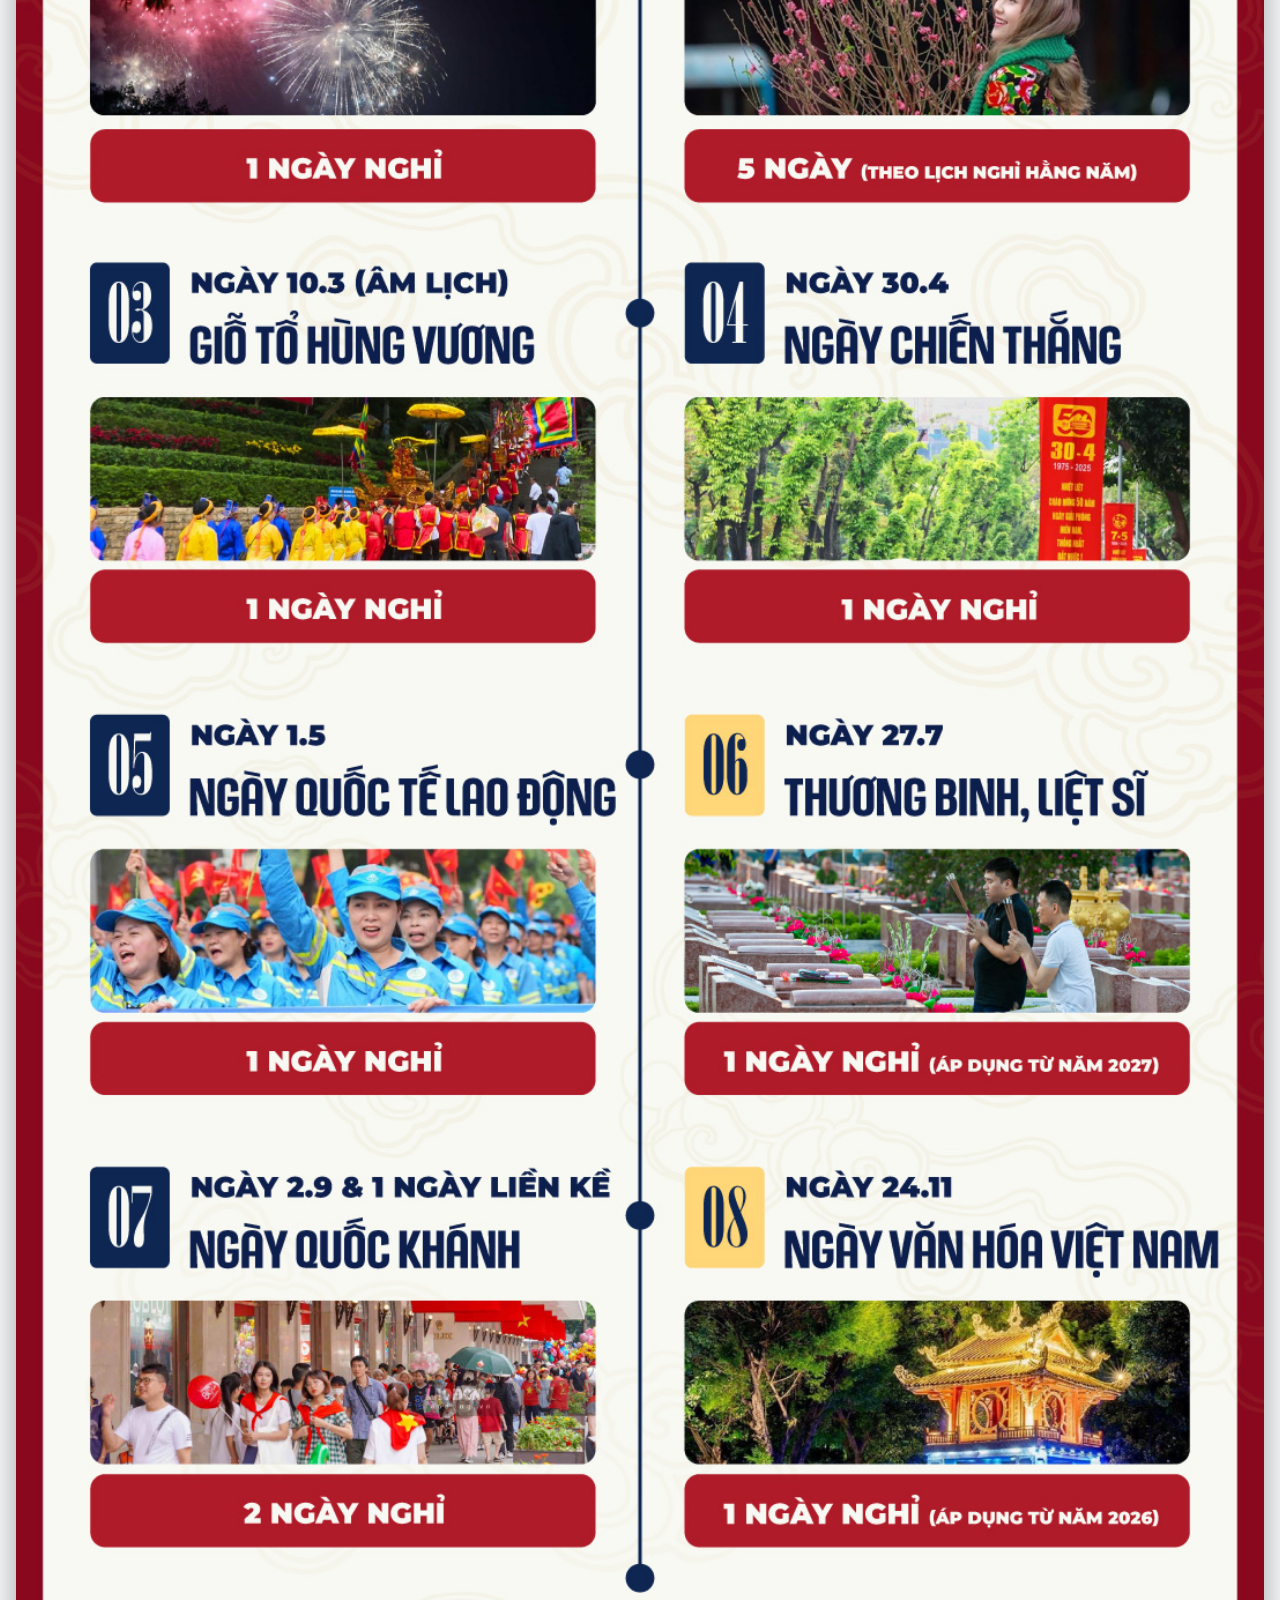
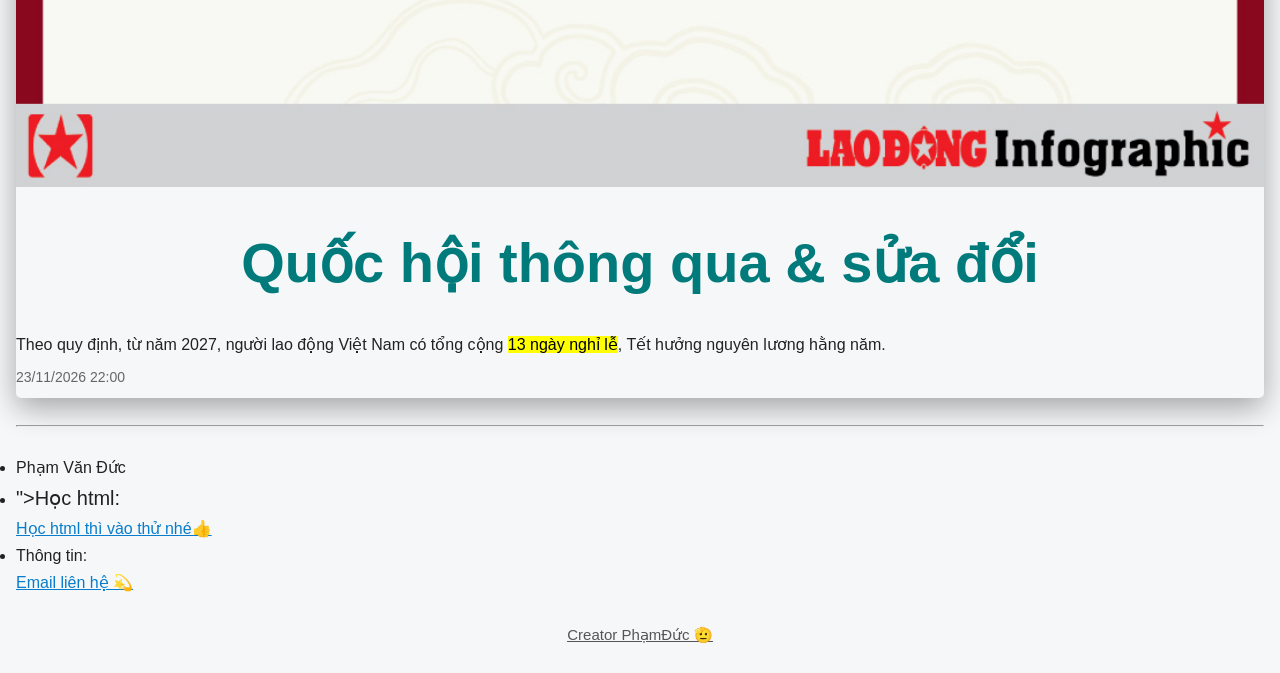
==== commit 94173081: "Update index.html" ====
--- a/index.html
+++ b/index.html
@@ -136,7 +136,7 @@
         <section class="contact">
             <ul>
             <li>Phạm Văn Đức</li>
-             <li><p style="font-size: 10px;">Học html:<br></li>
+             <li><p>">Học html:<br></li>
                 <a href="https://vanduc-thpt.github.io/Kim/">Học html thì vào thử nhé👍</a><br>
                 <li>Thông tin:<br></li>
                 <a href="mailto:phmduc9002@gmail.com">Email liên hệ 💫</a>
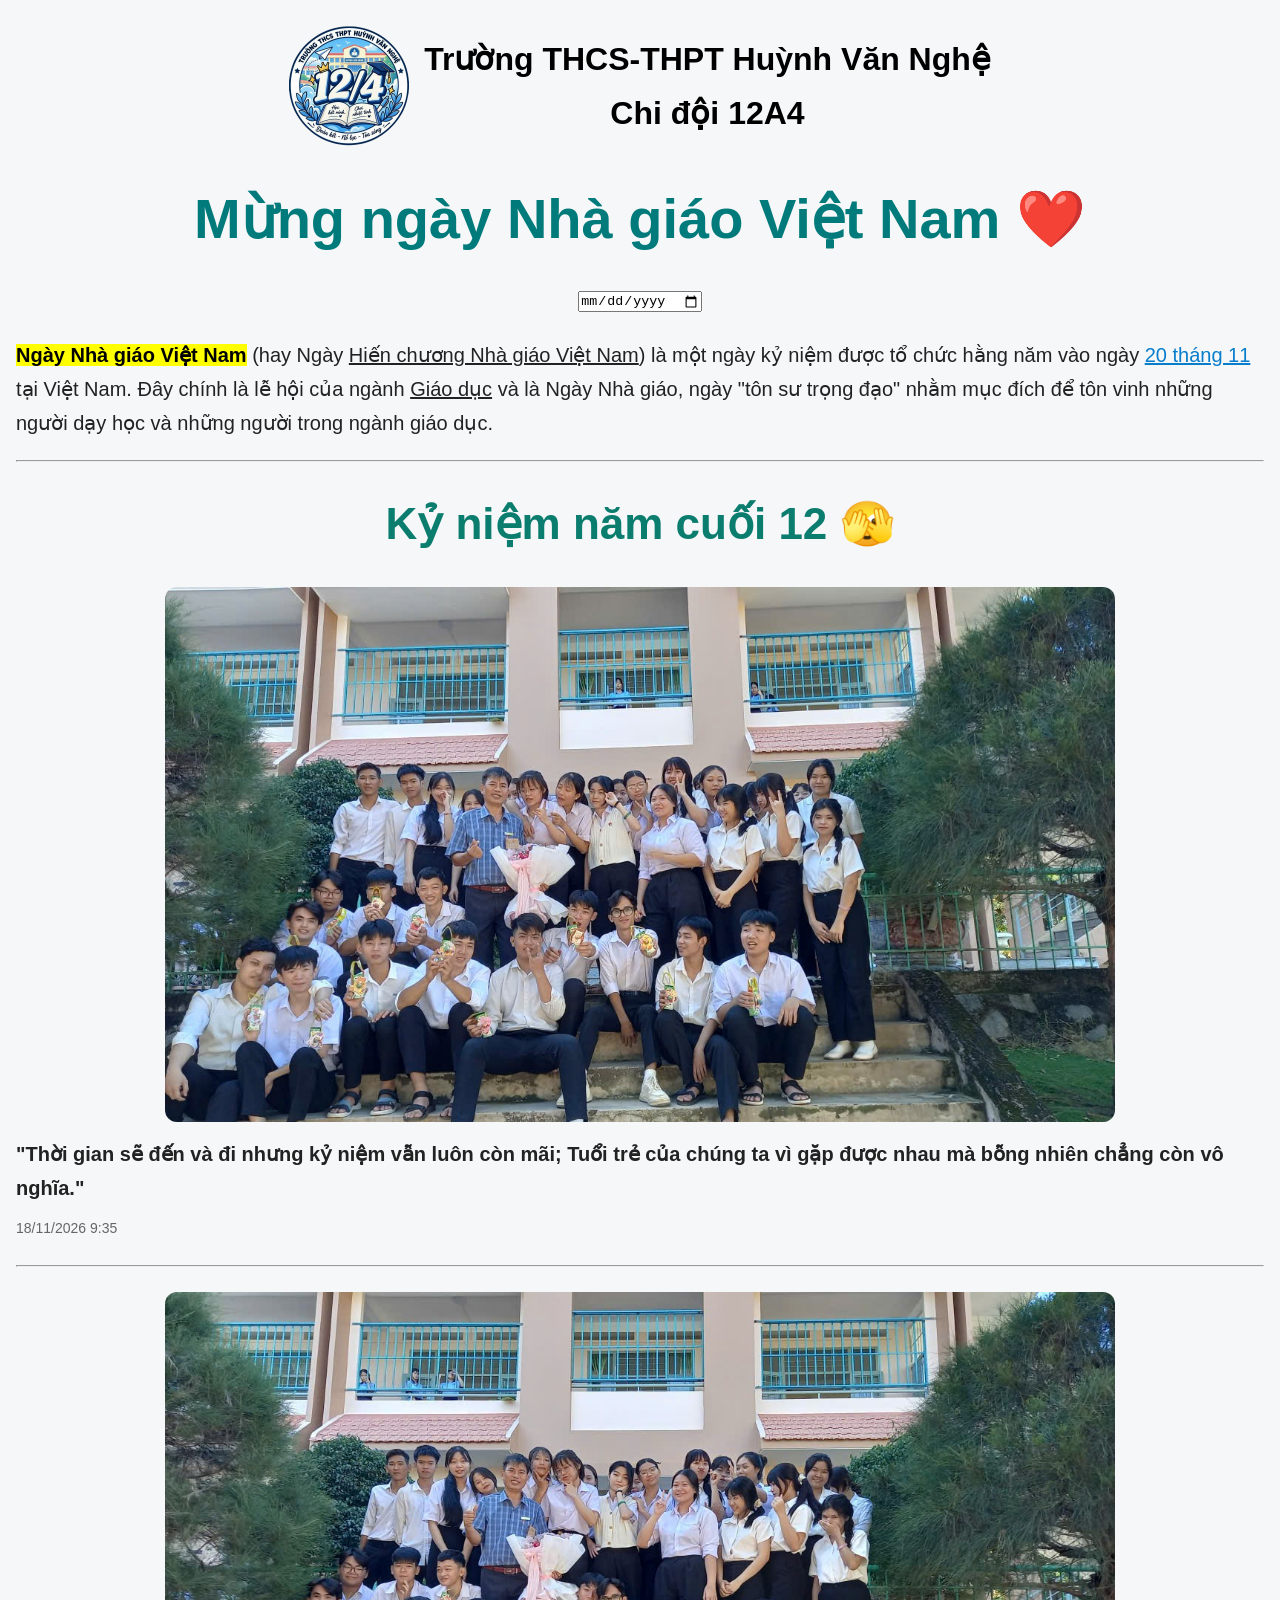
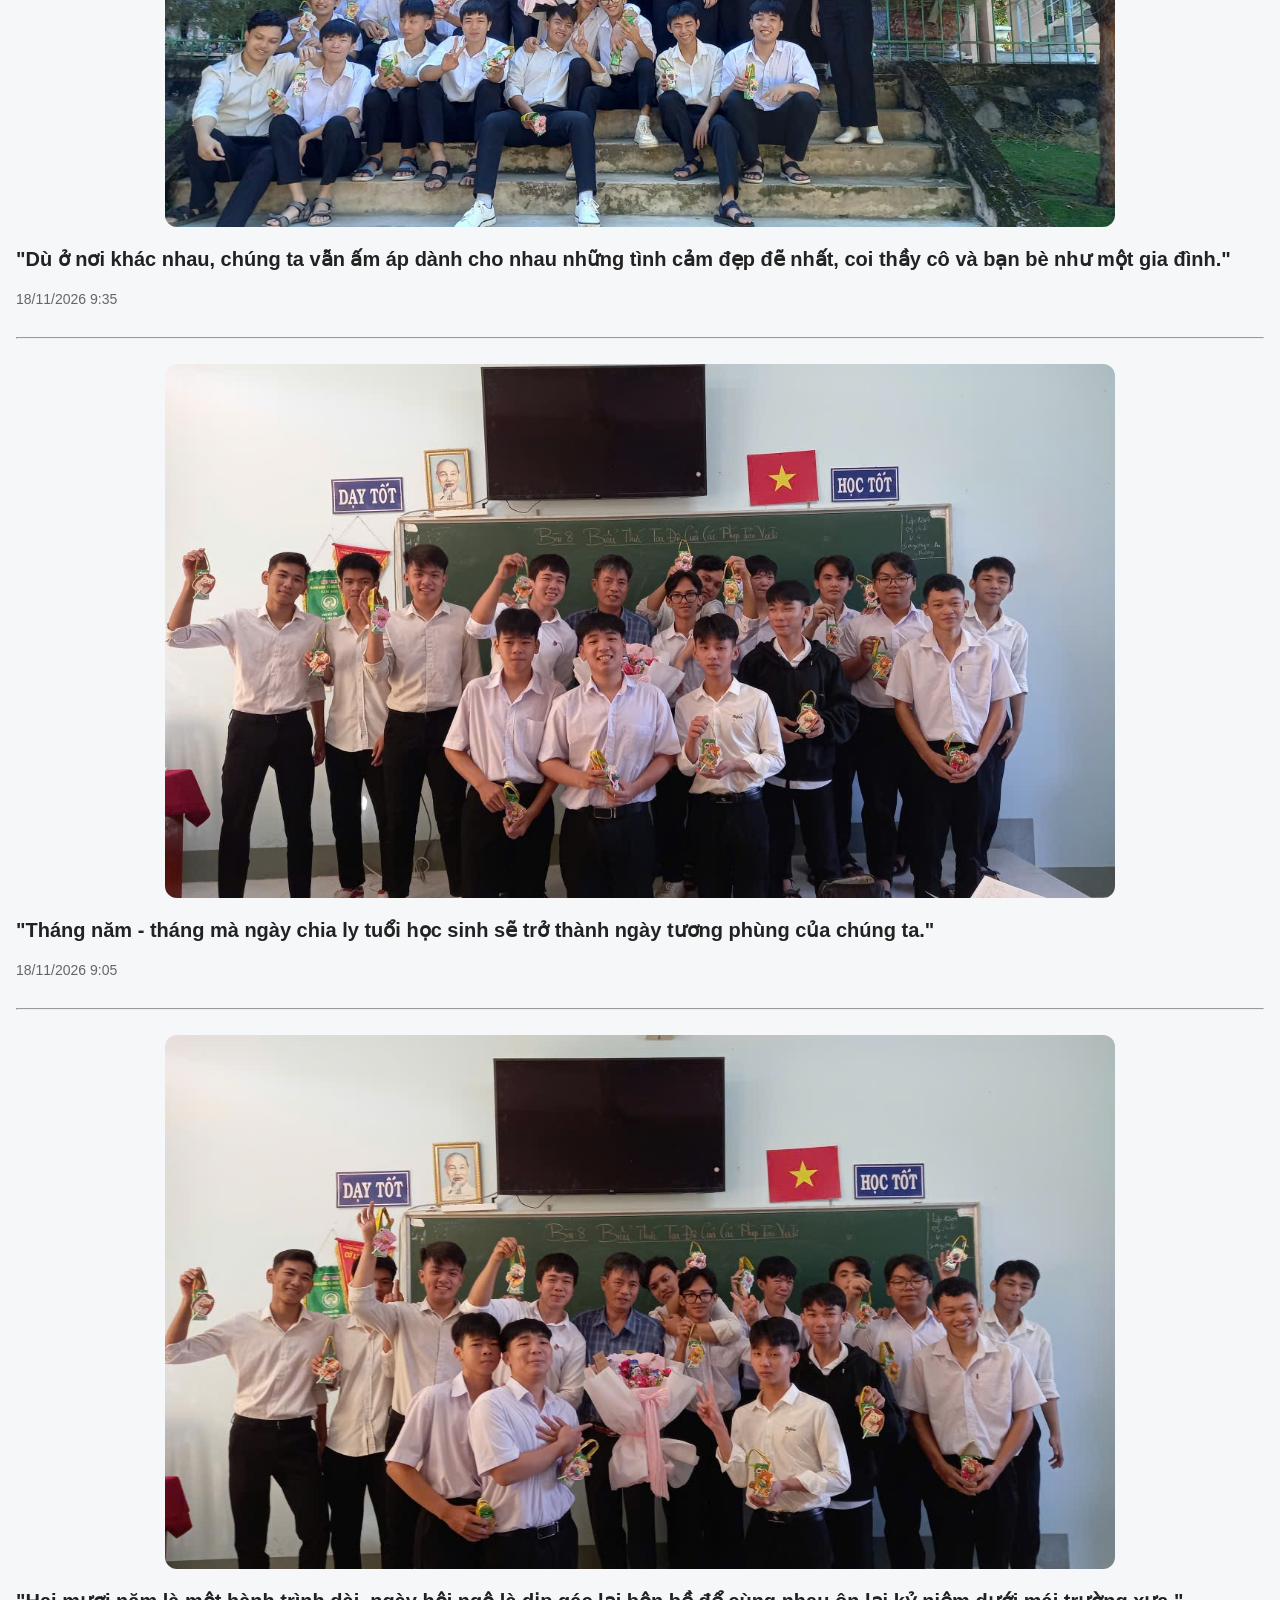
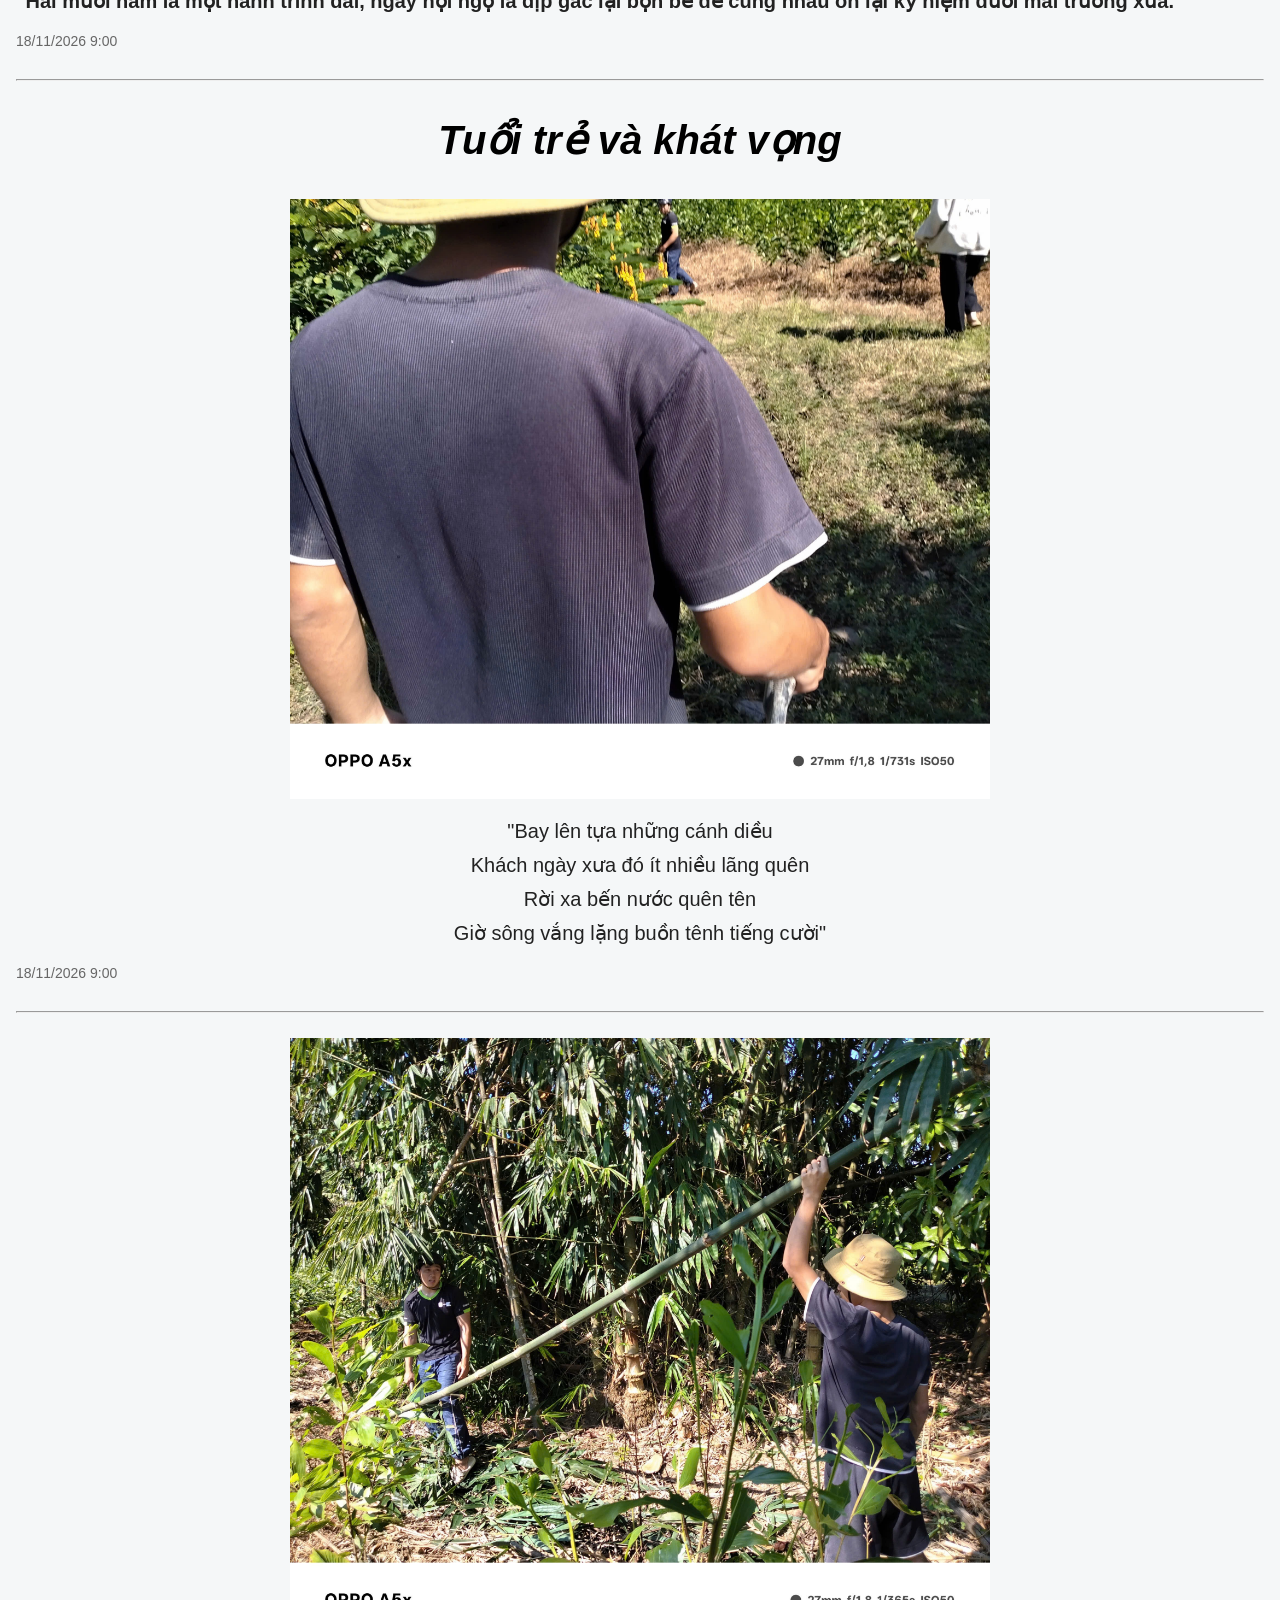
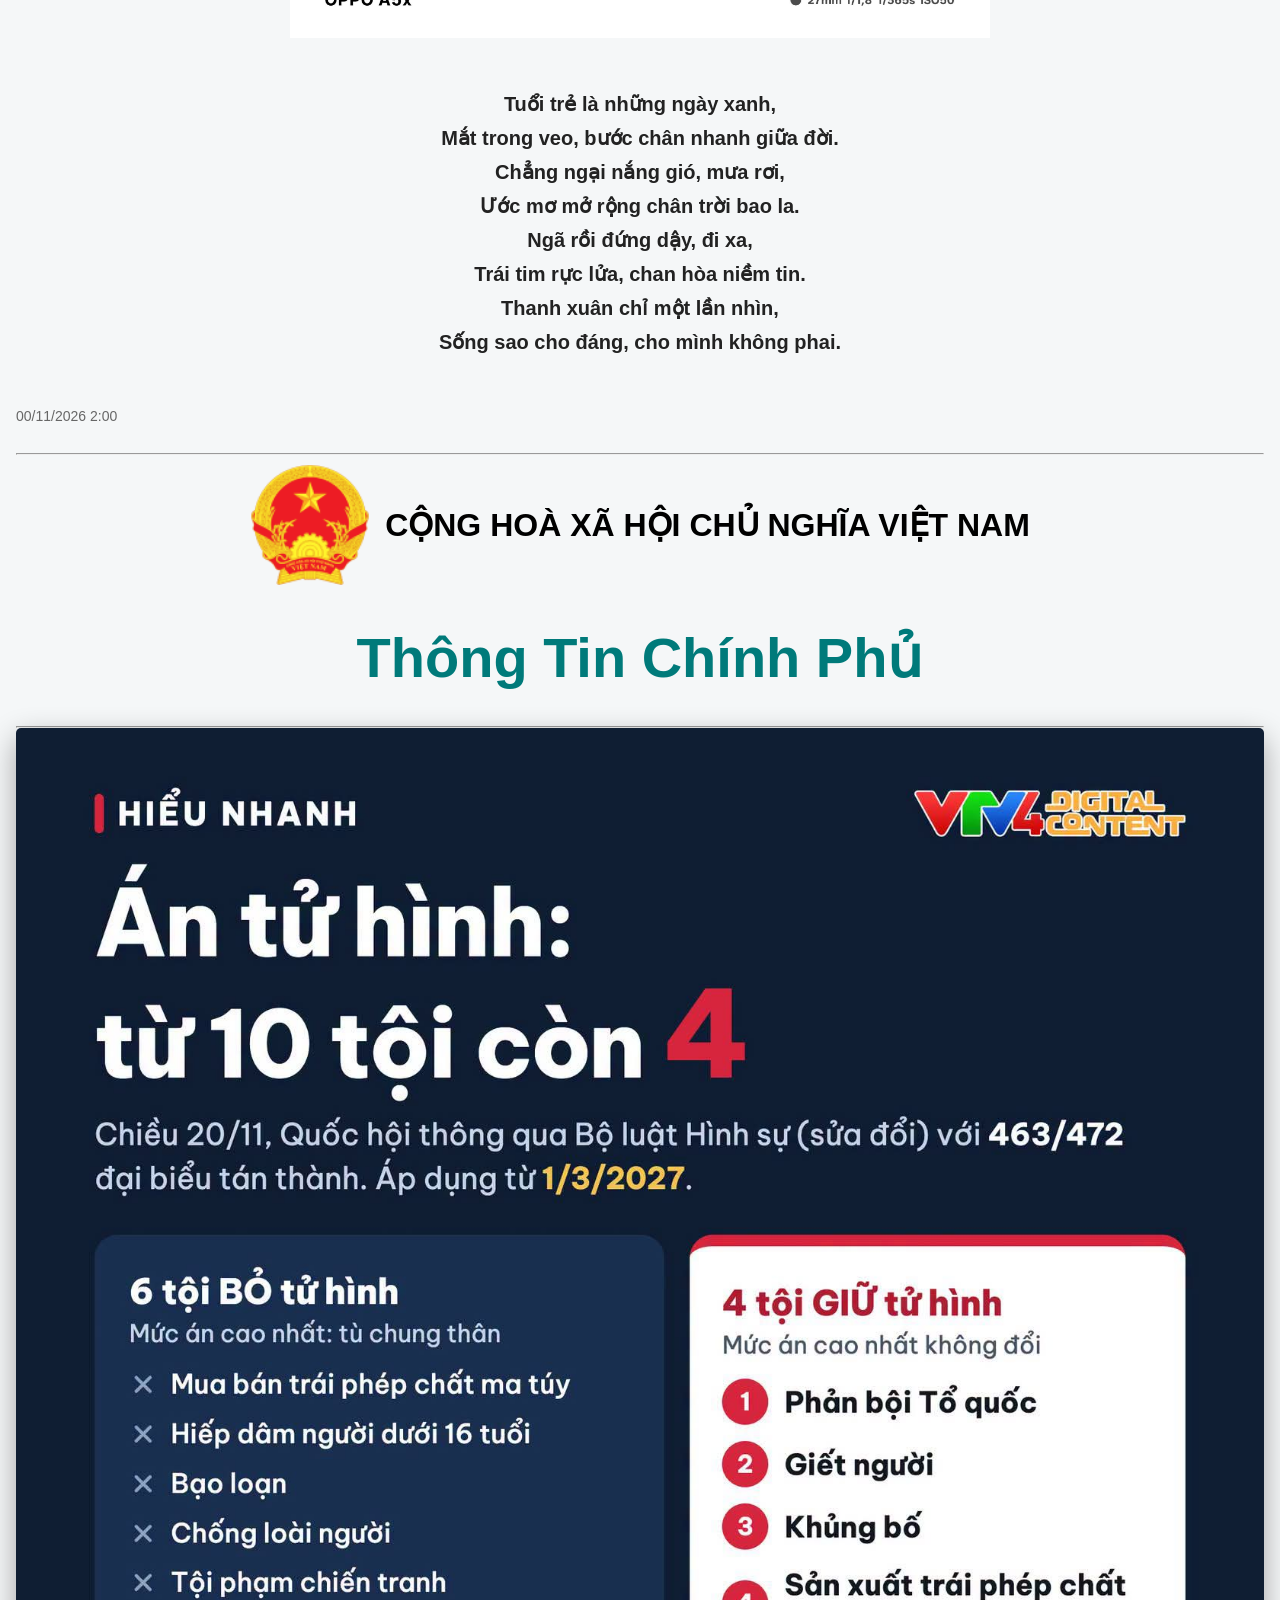
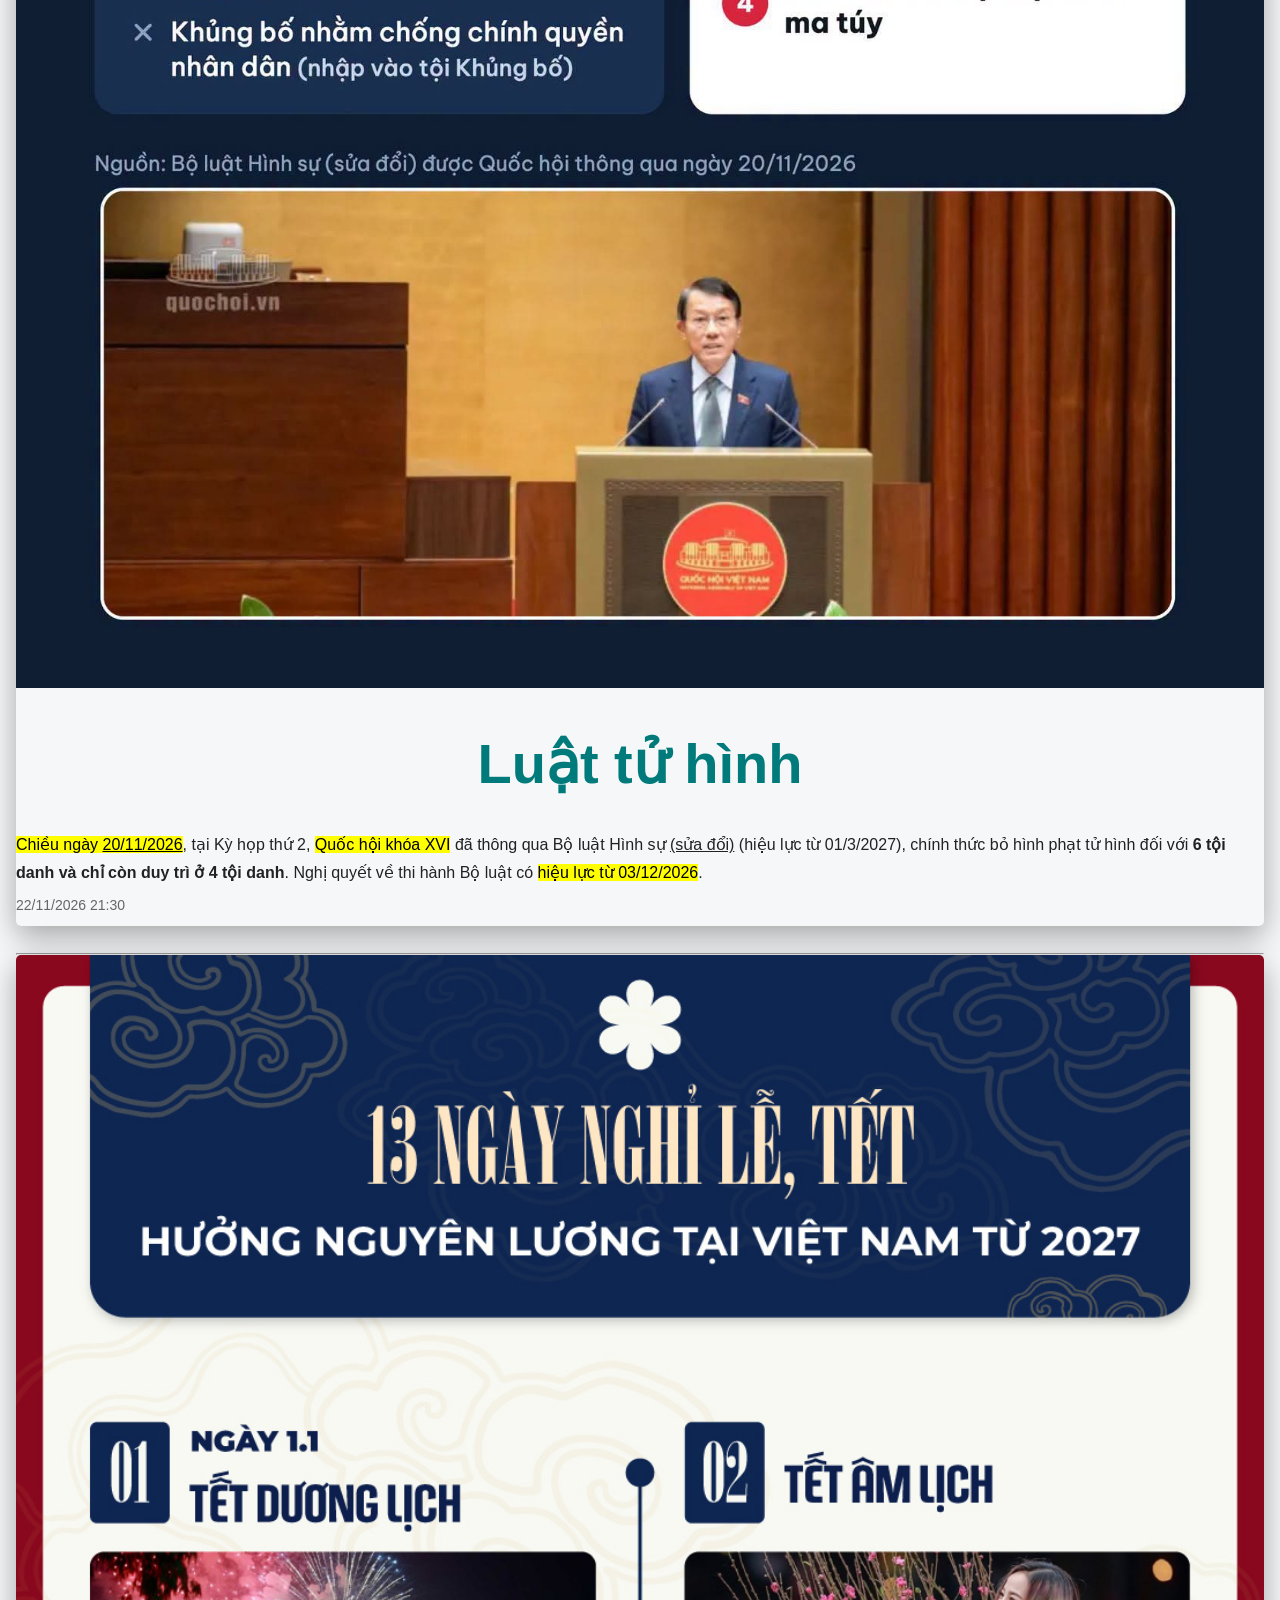
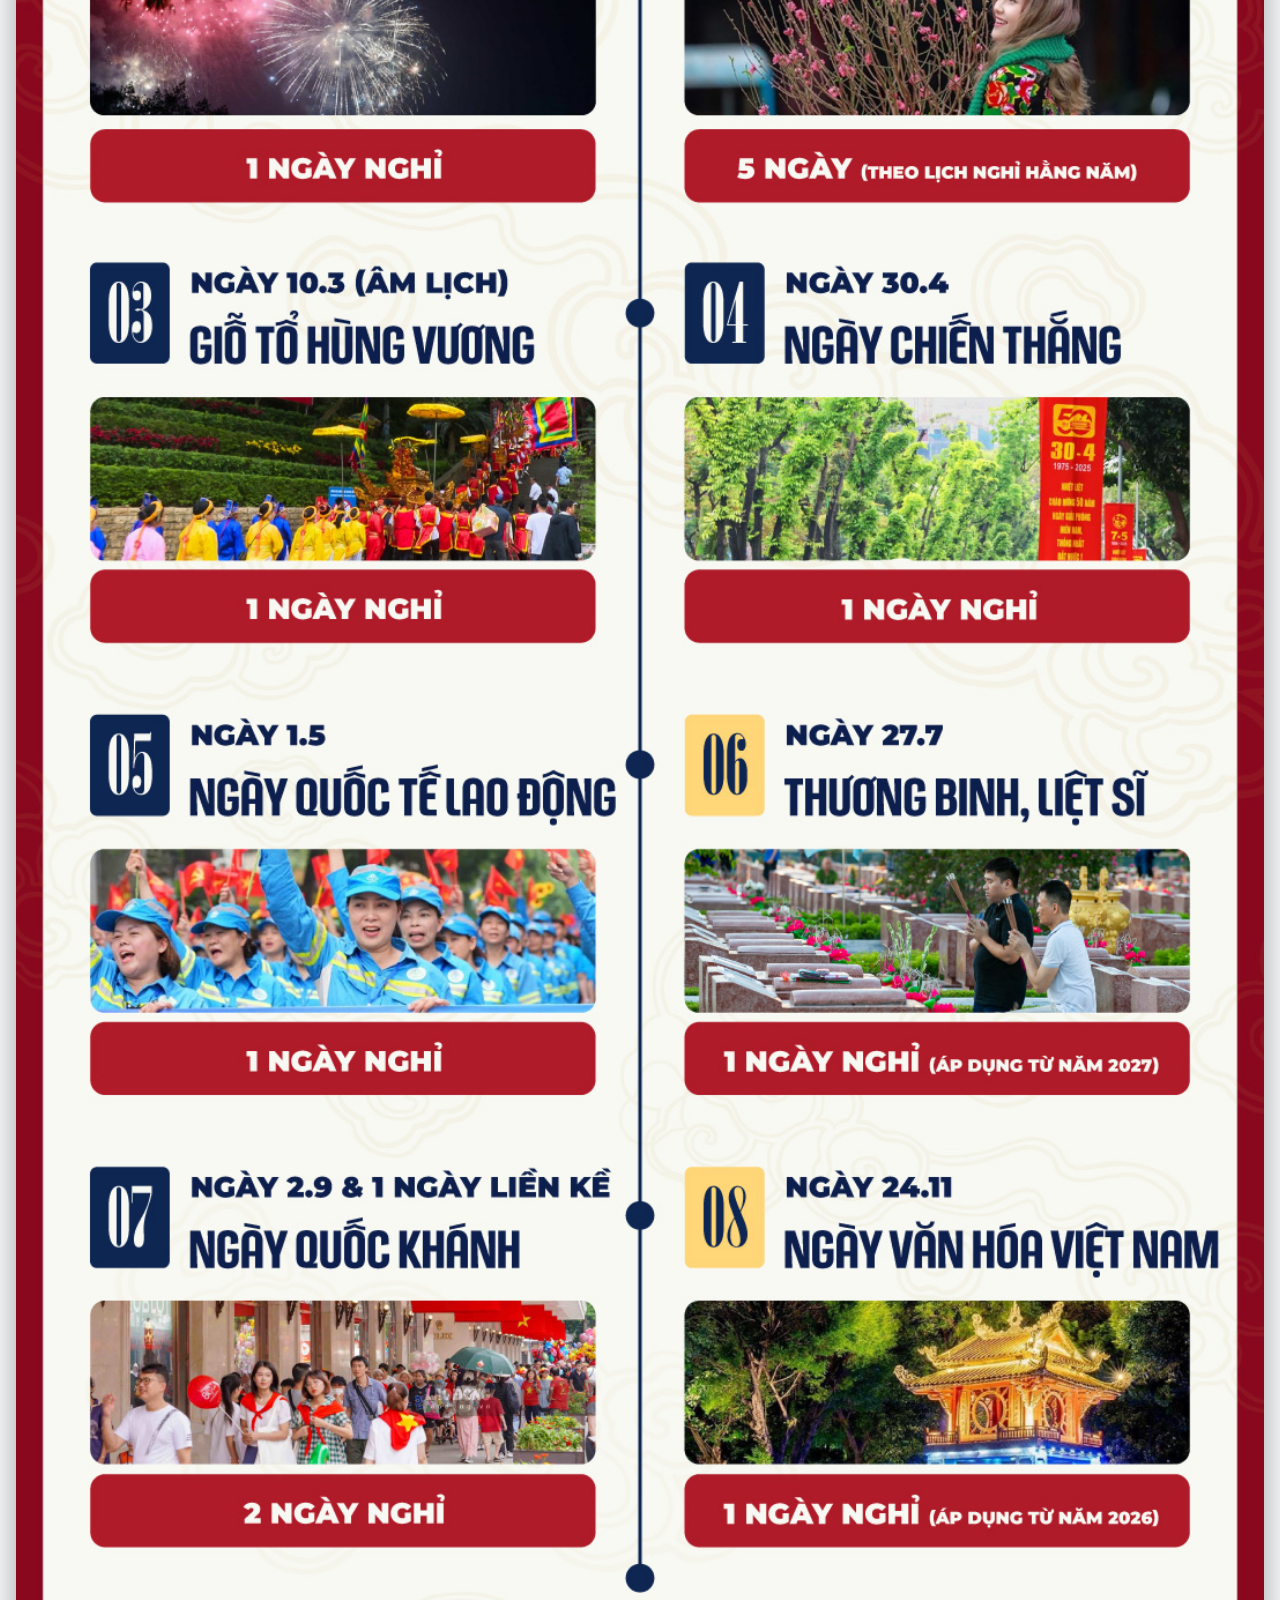
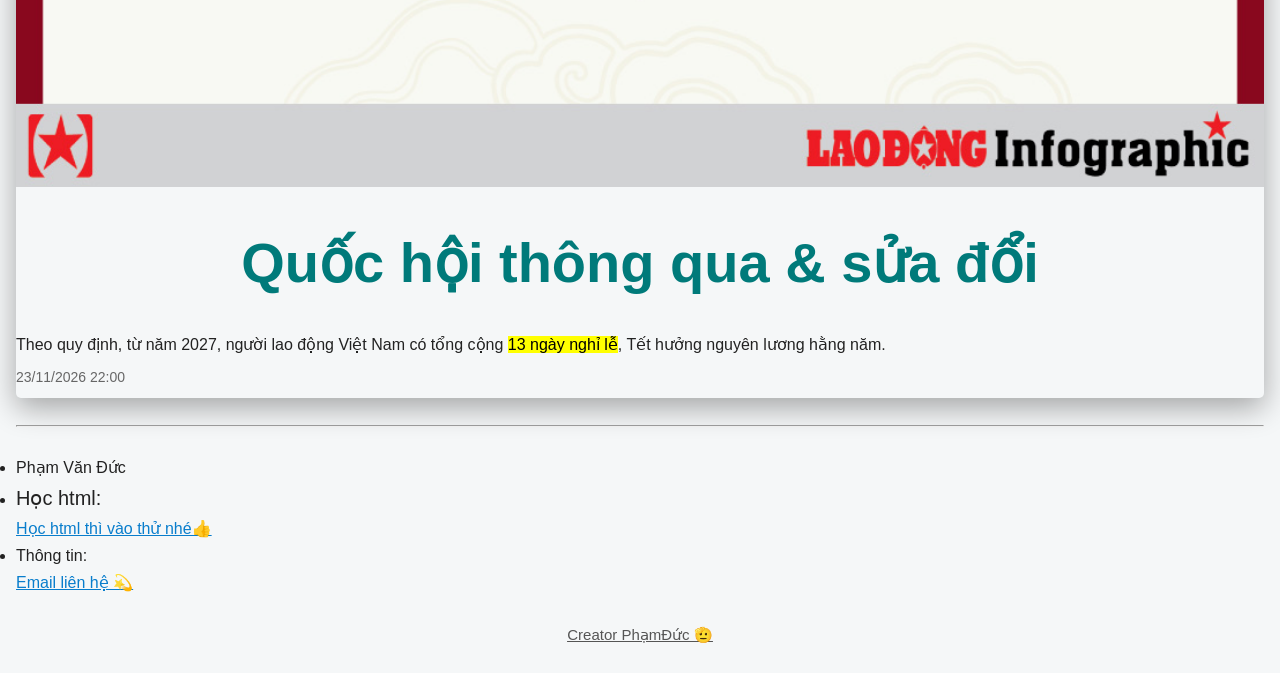
==== commit 05c480b2: "Fix HTML list item formatting for learning link" ====
--- a/index.html
+++ b/index.html
@@ -136,7 +136,7 @@
         <section class="contact">
             <ul>
             <li>Phạm Văn Đức</li>
-             <li><p>">Học html:<br></li>
+             <li><p>Học html:<br></li>
                 <a href="https://vanduc-thpt.github.io/Kim/">Học html thì vào thử nhé👍</a><br>
                 <li>Thông tin:<br></li>
                 <a href="mailto:phmduc9002@gmail.com">Email liên hệ 💫</a>
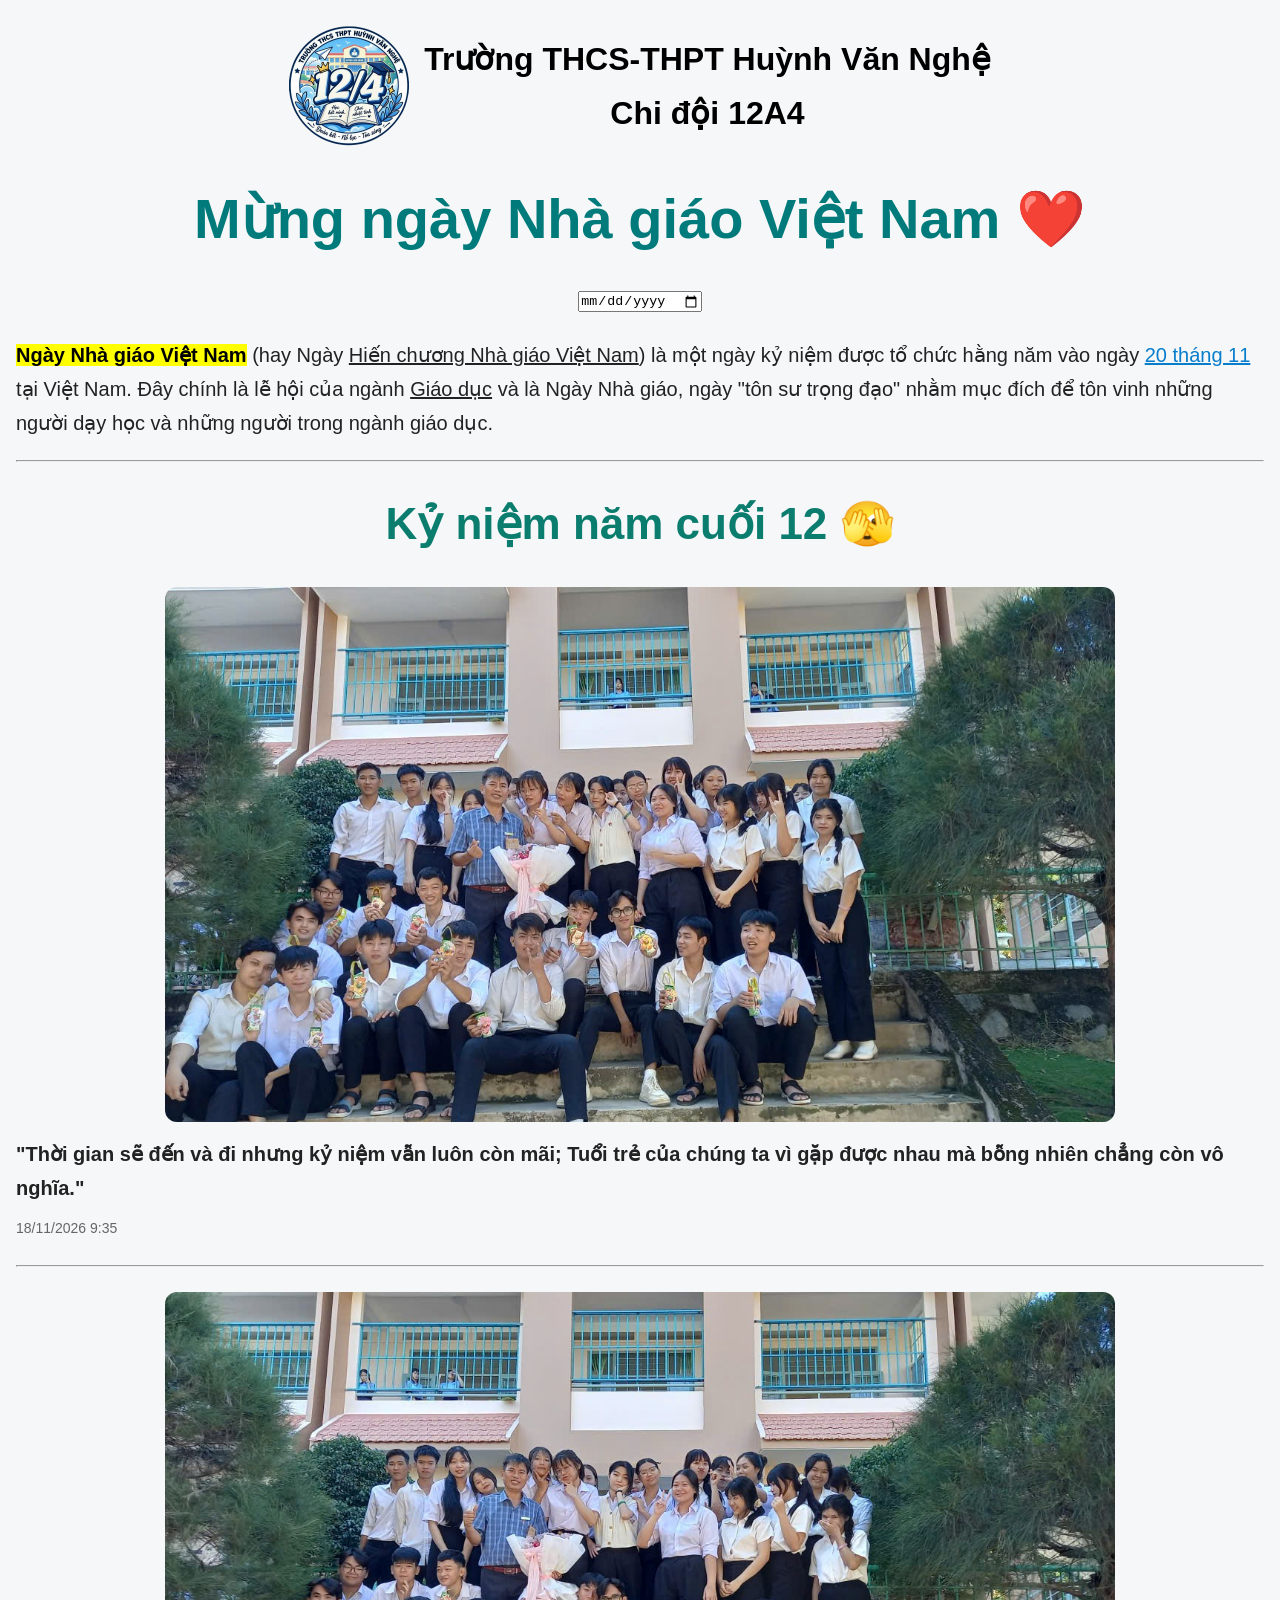
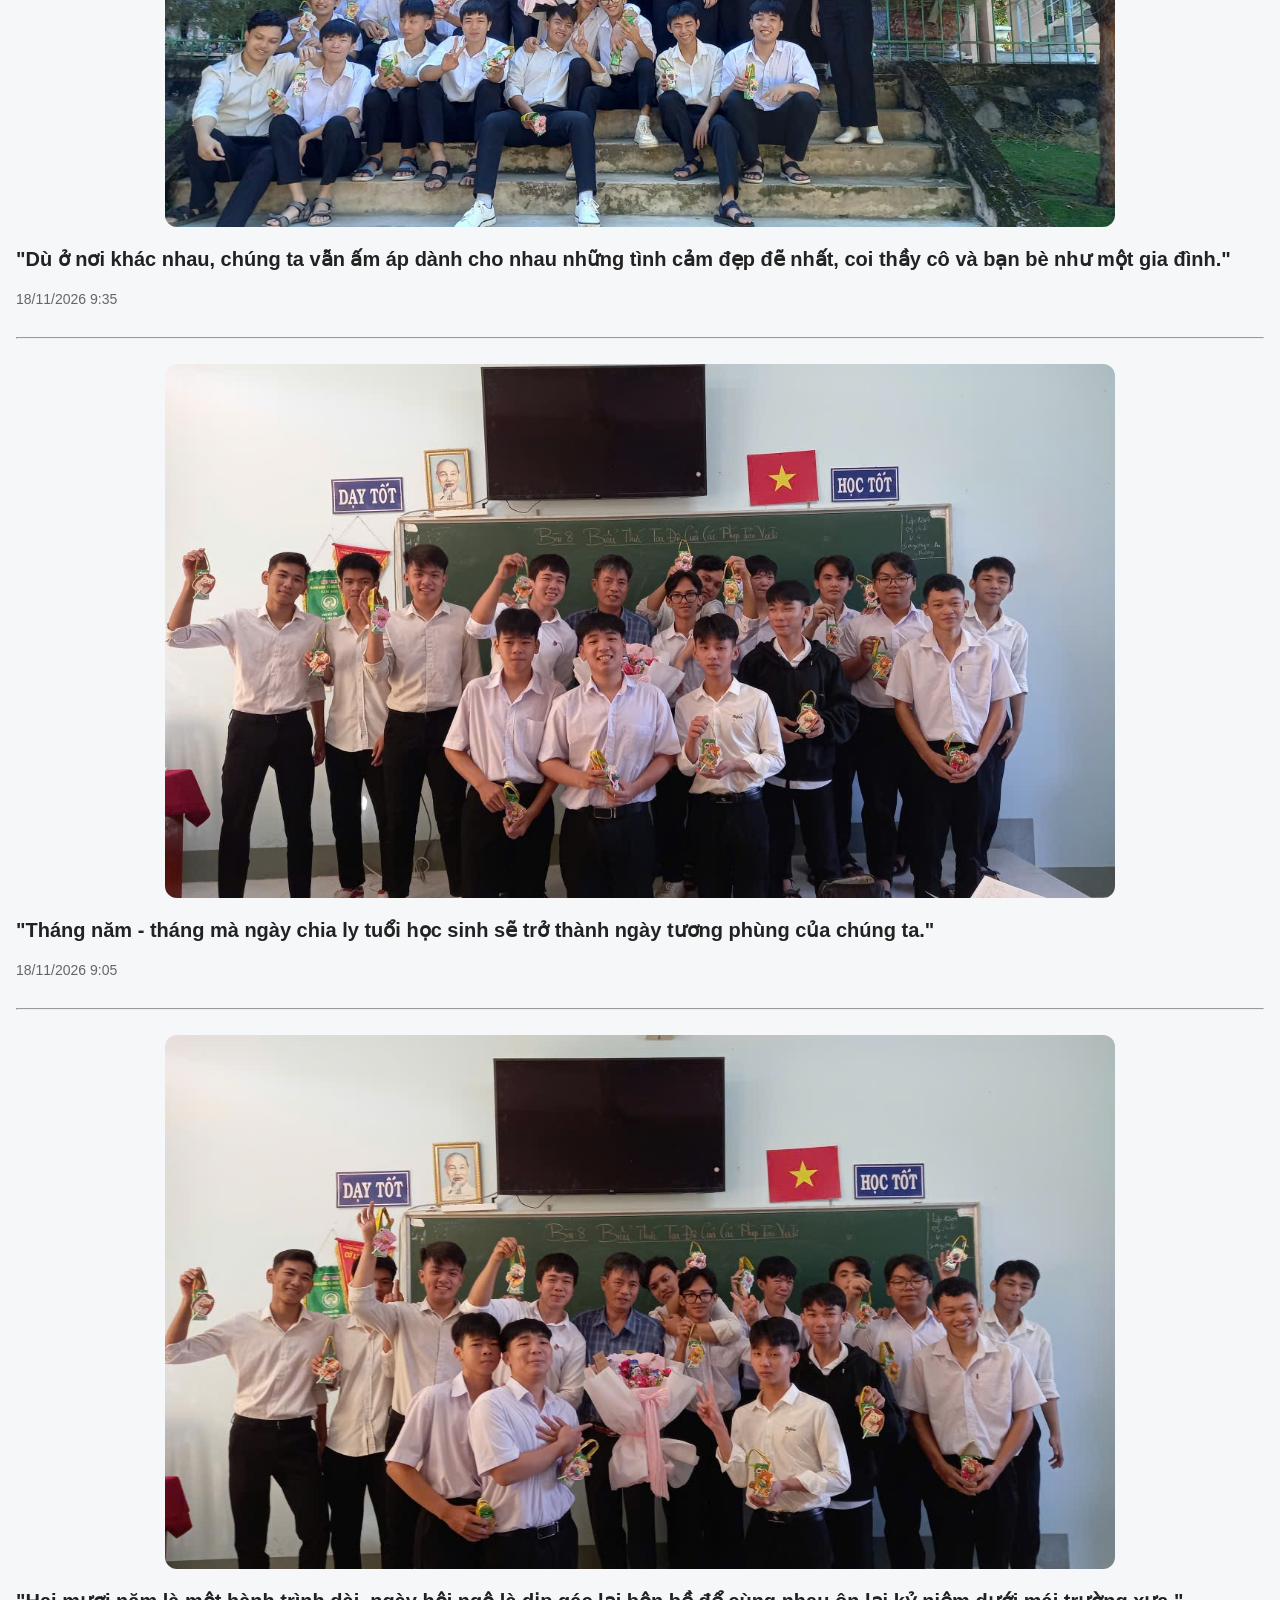
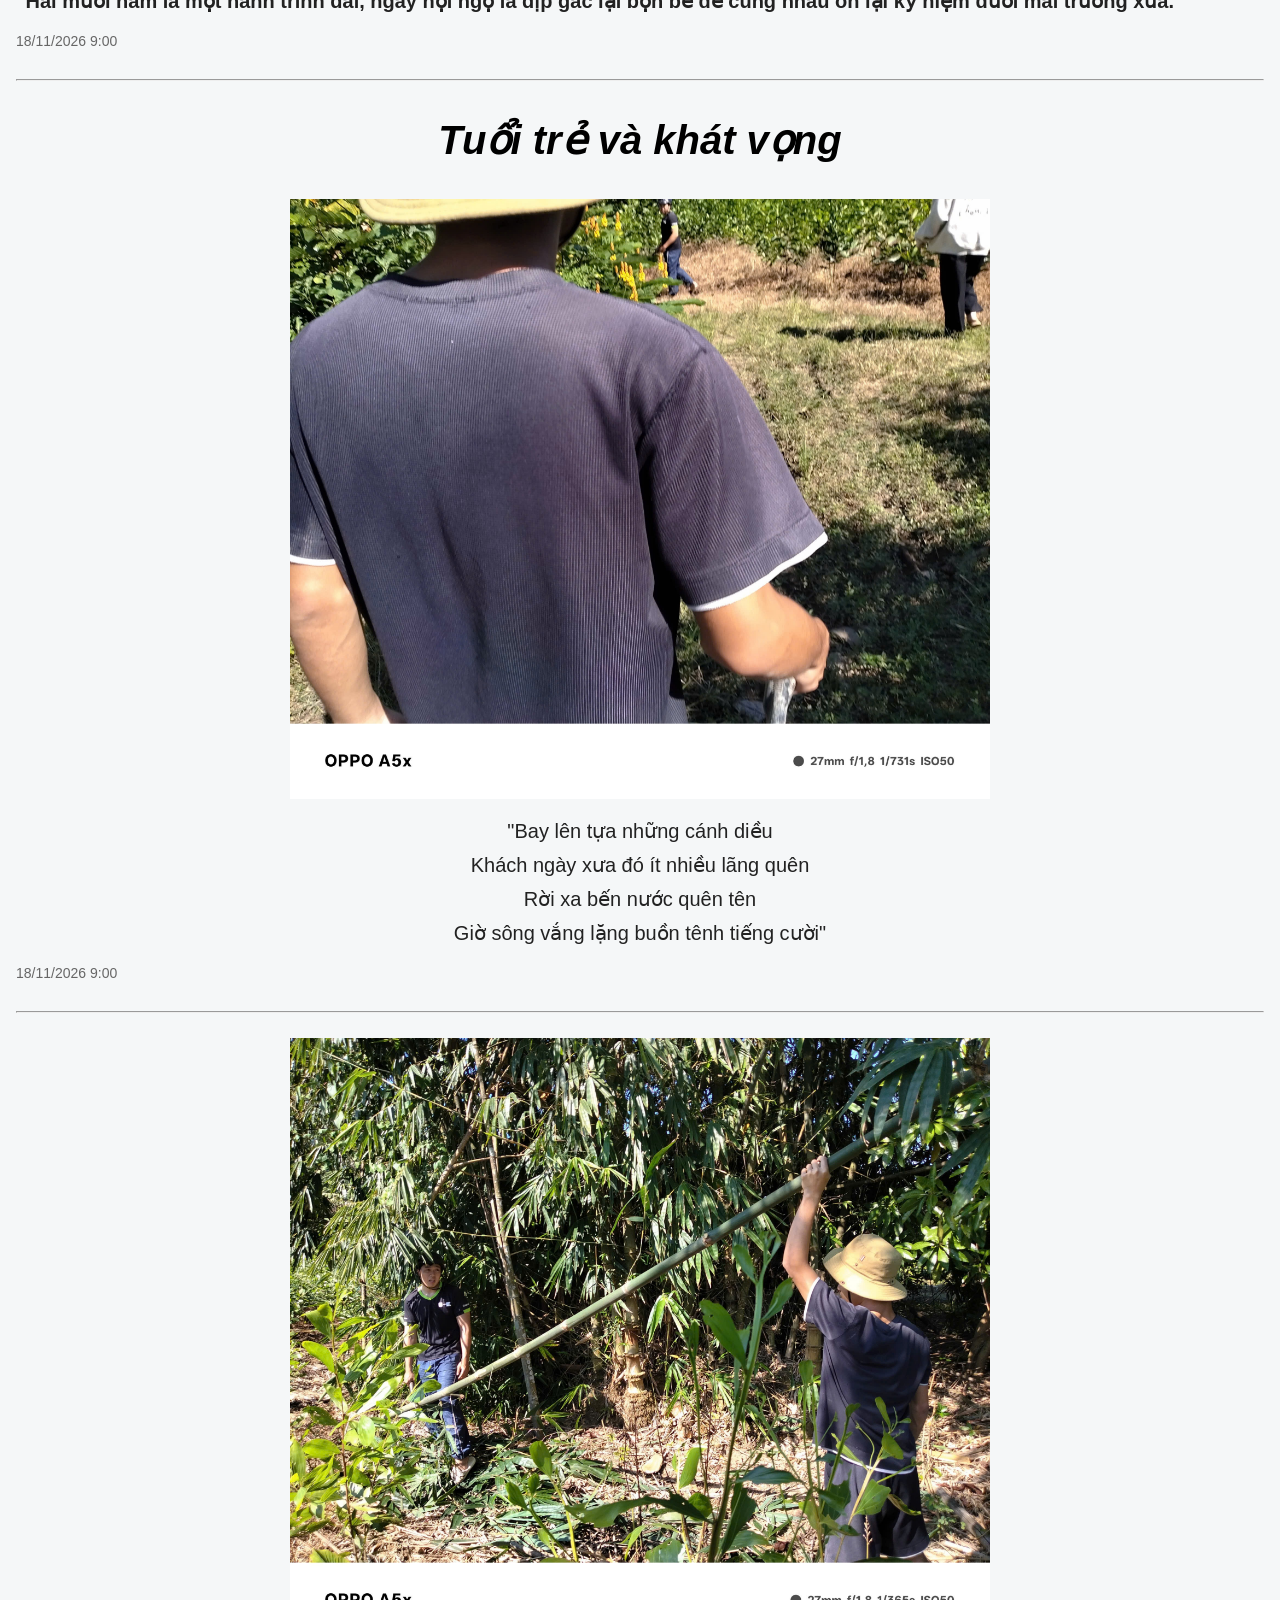
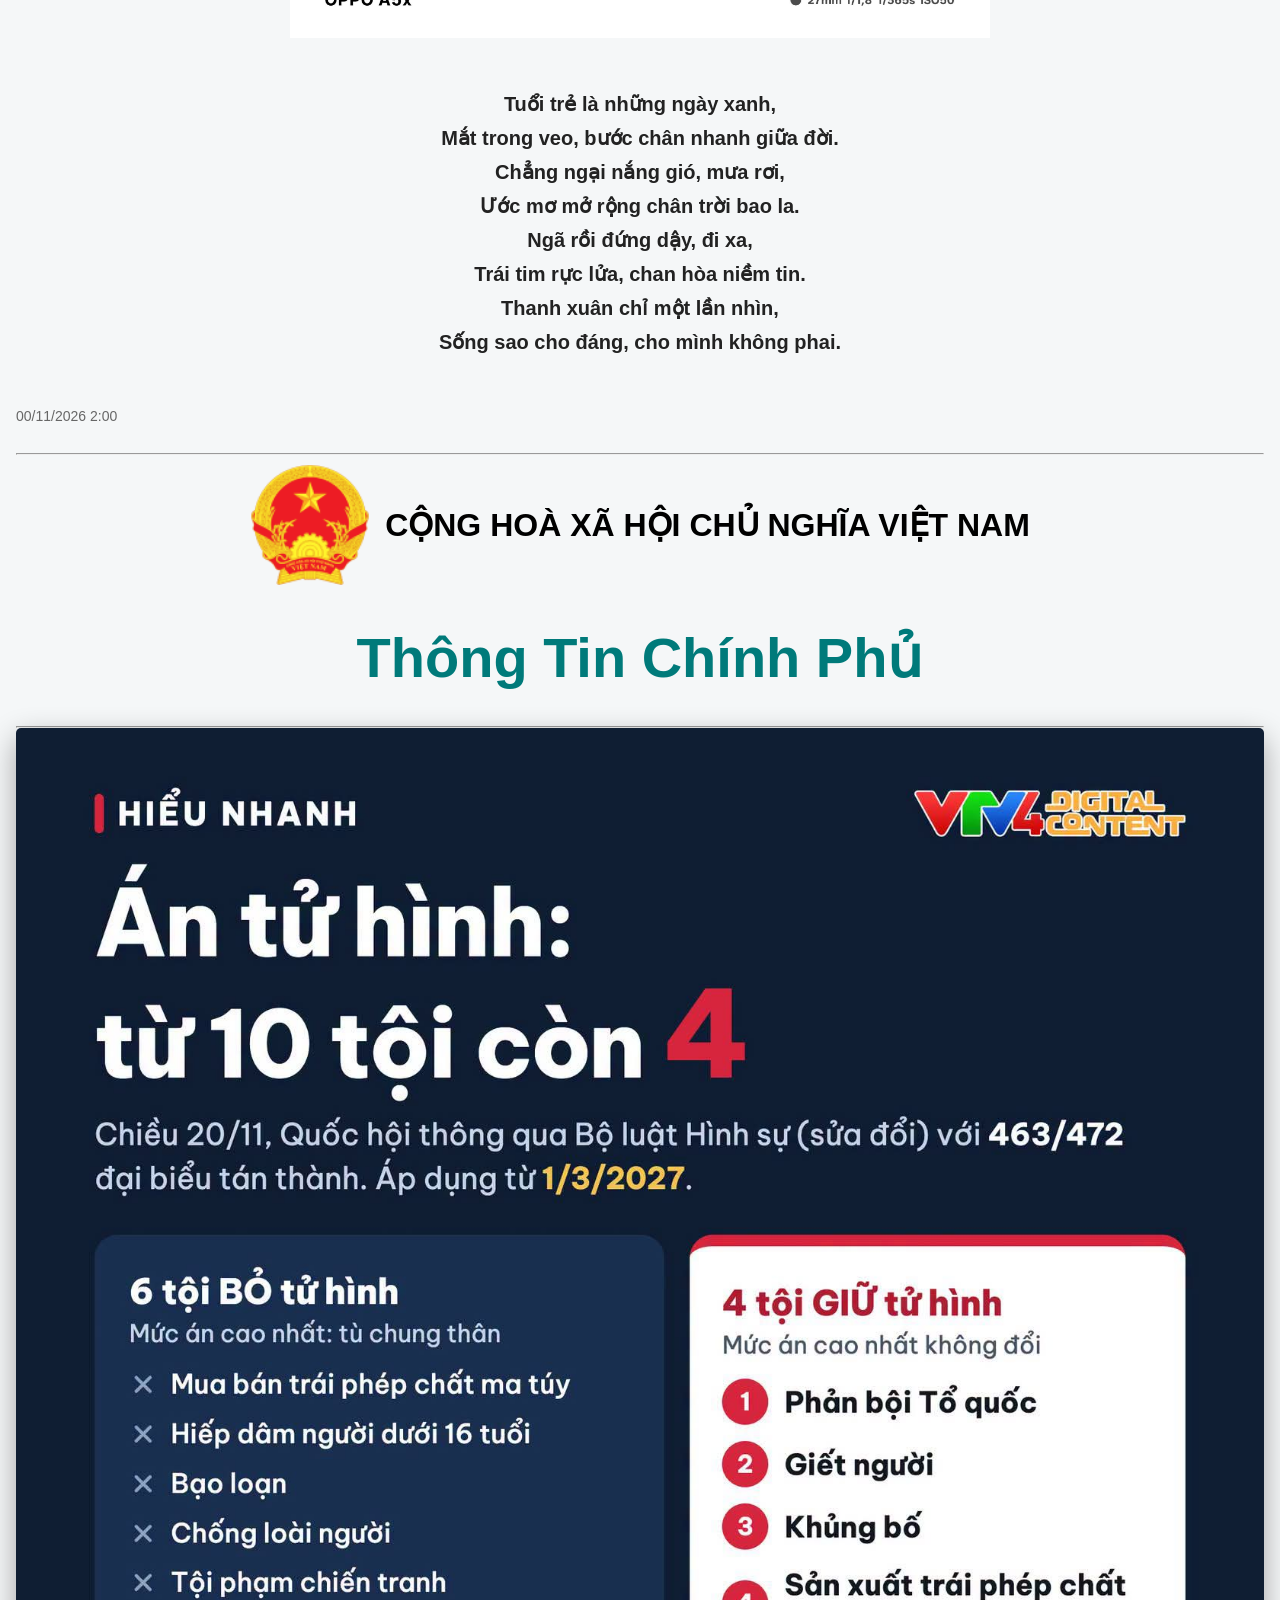
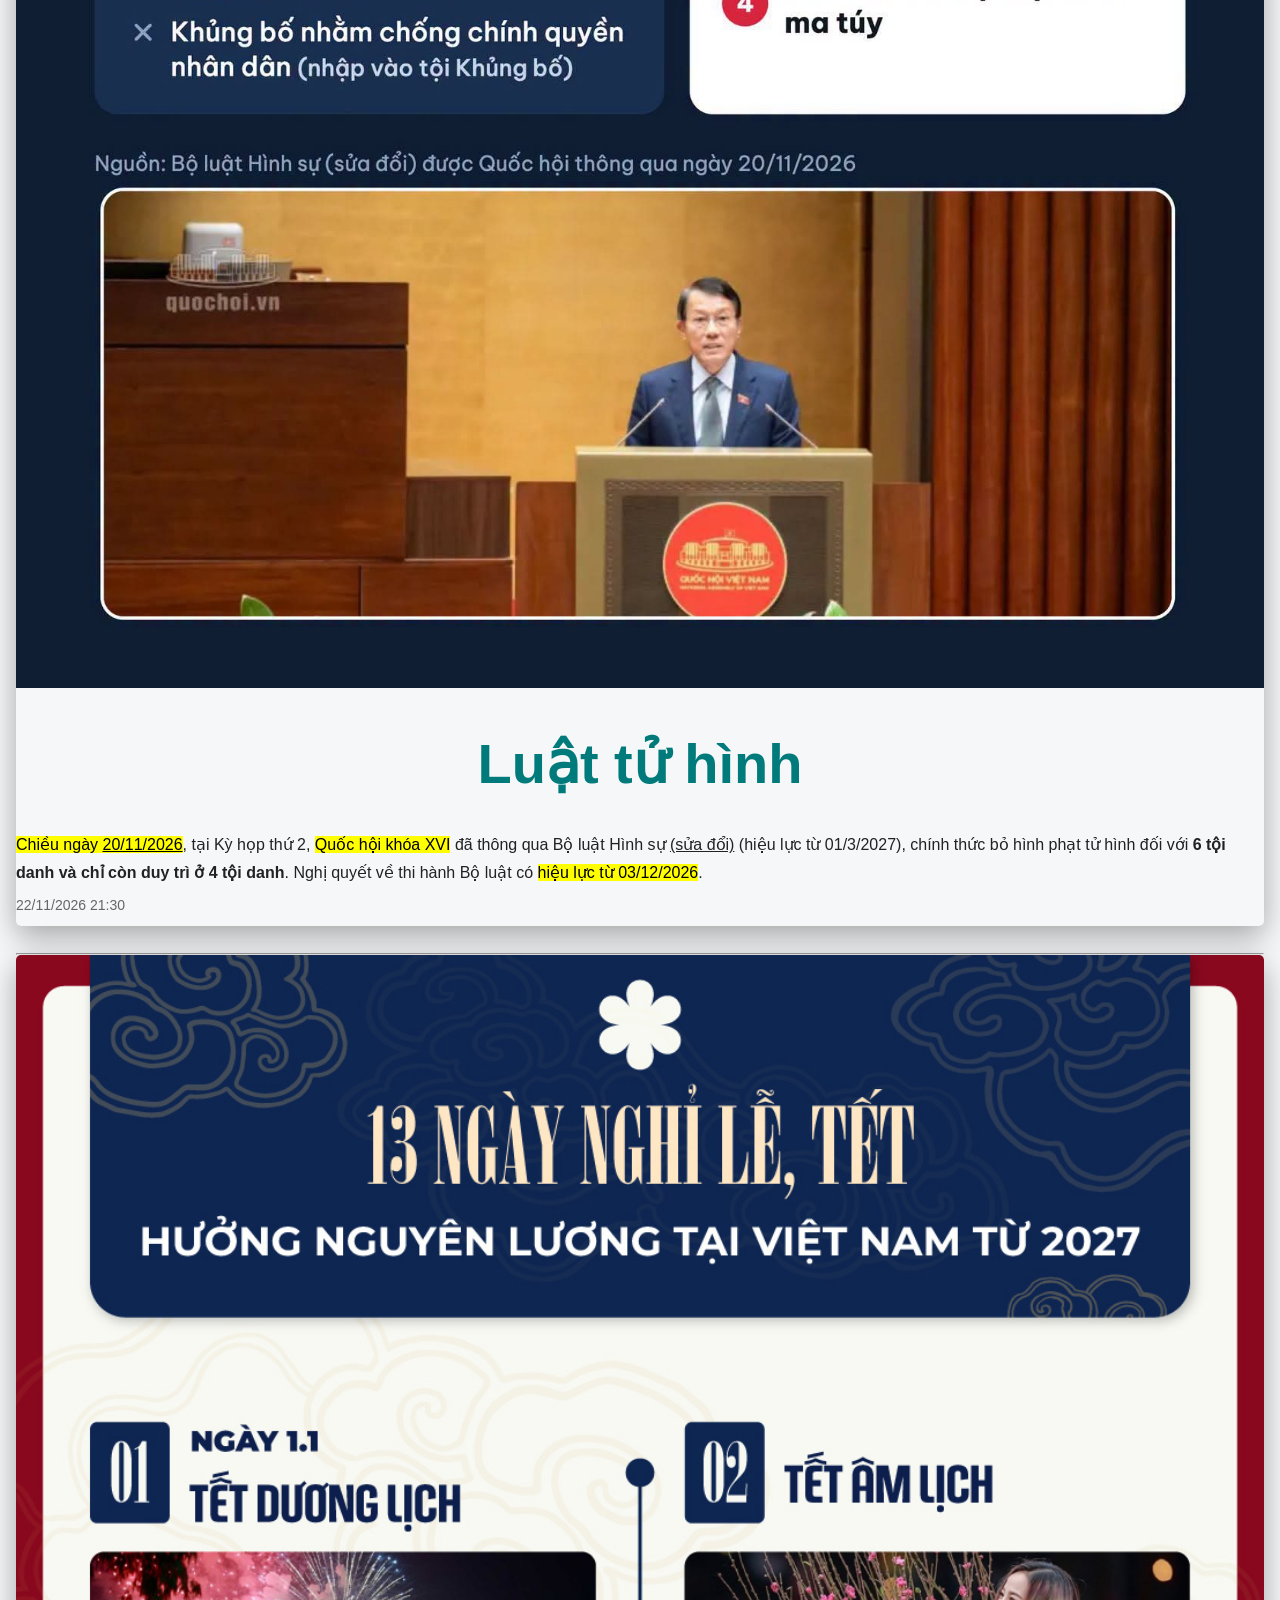
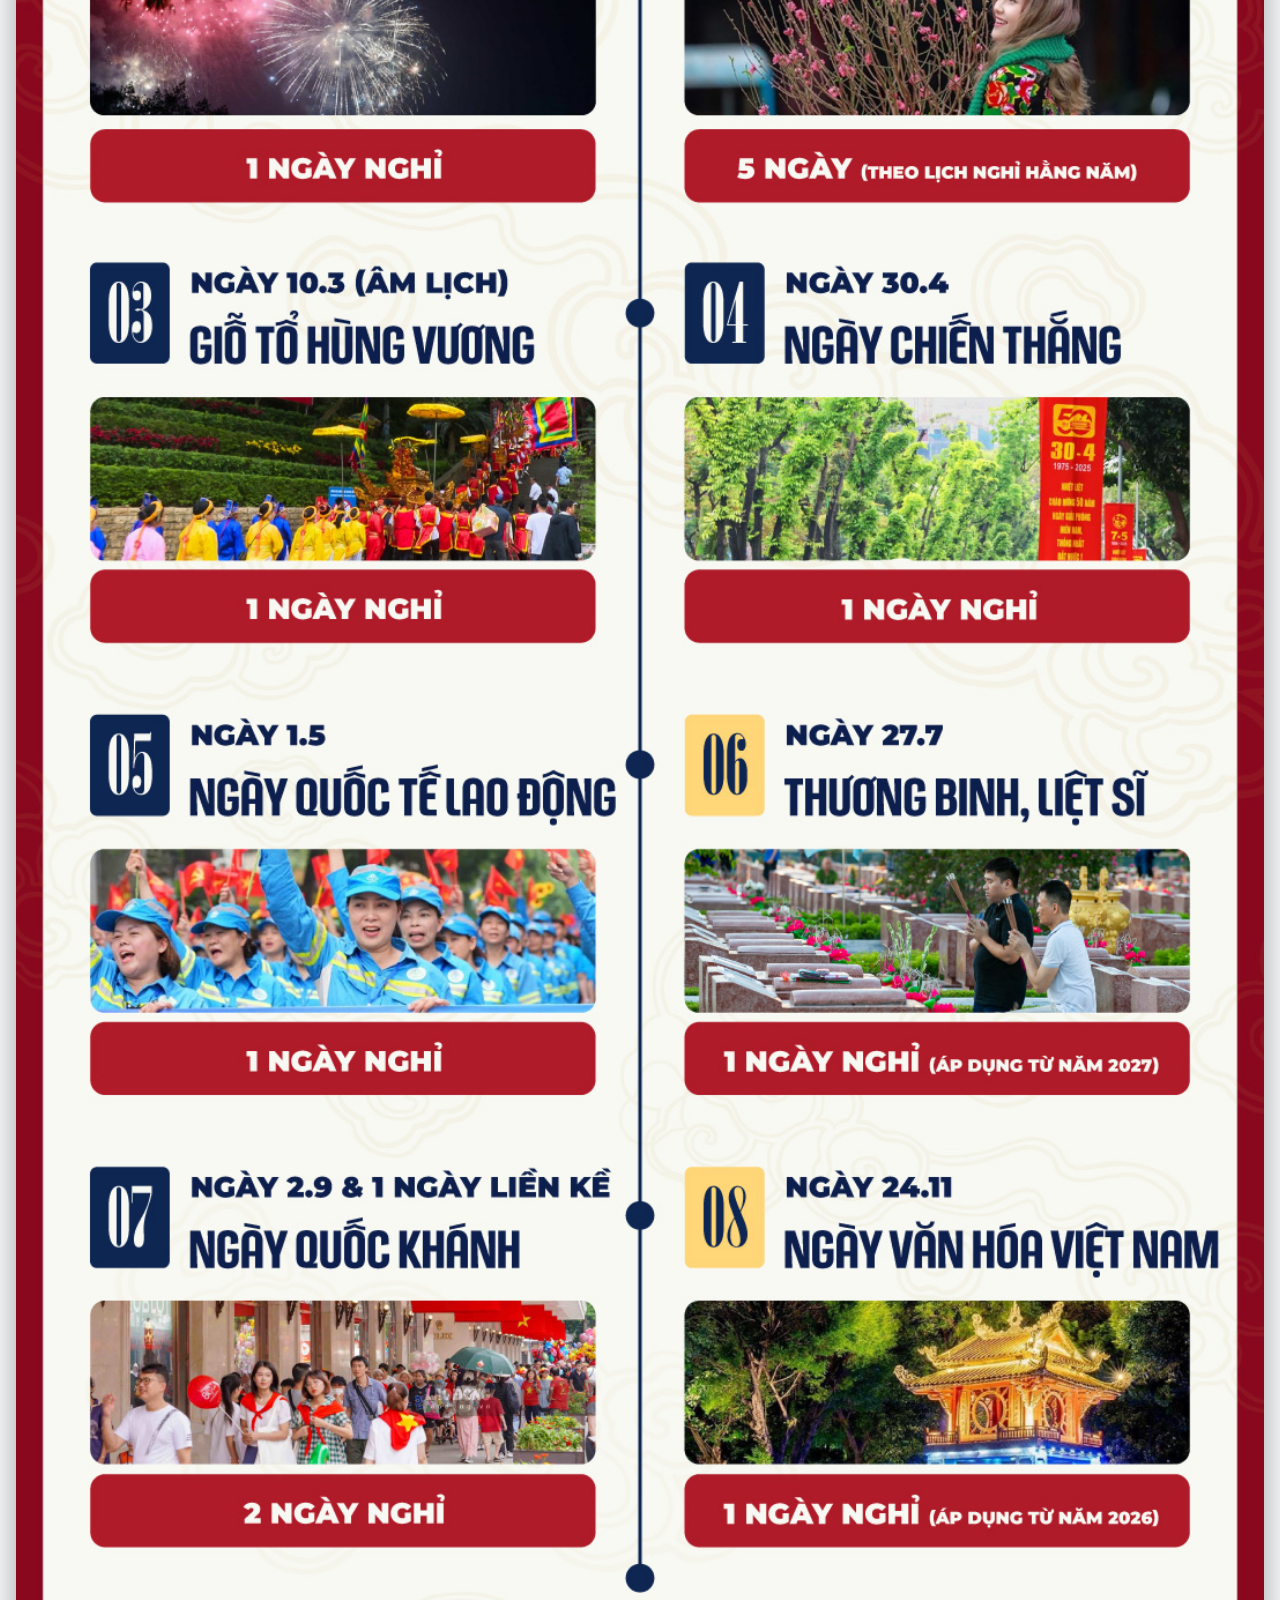
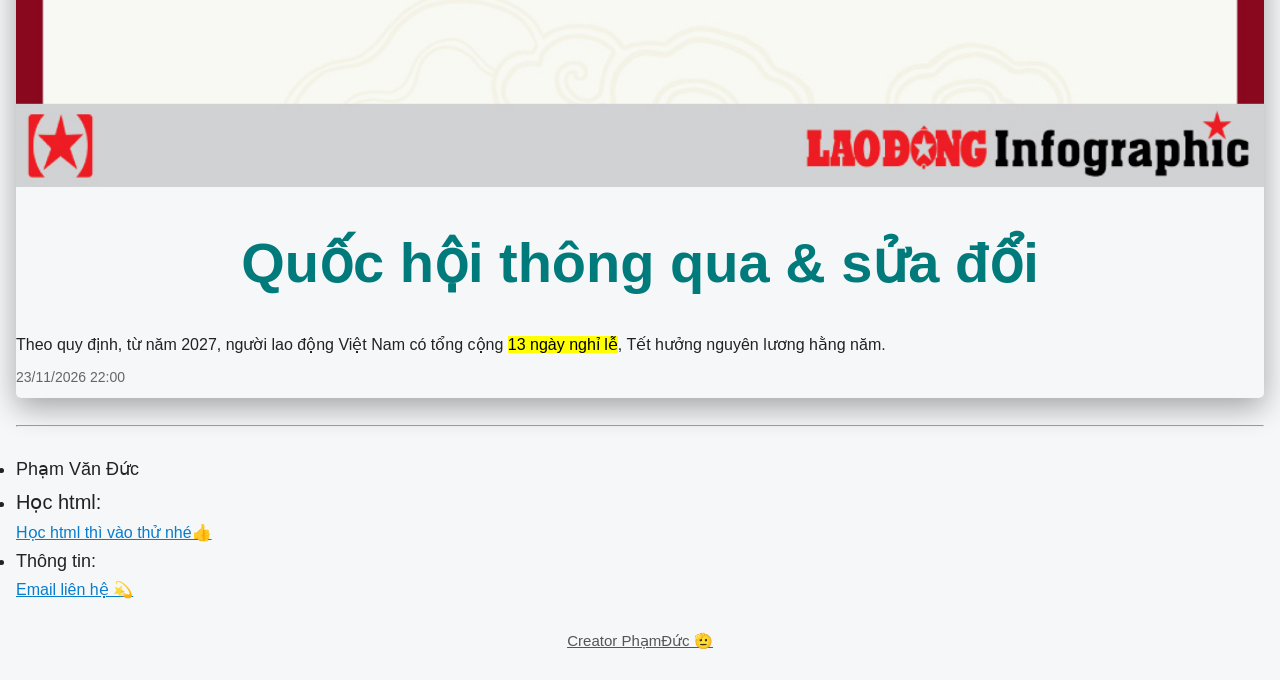
==== commit 7ca73fc9: "Update index.html" ====
--- a/index.html
+++ b/index.html
@@ -137,9 +137,9 @@
             <ul>
             <li>Phạm Văn Đức</li>
              <li><p>Học html:<br></li>
-                <a href="https://vanduc-thpt.github.io/Kim/">Học html thì vào thử nhé👍</a><br>
+                <a href="https://vanduc-thpt.github.io/Kim/" target="_blank" rel="noopener noreferrer">Học html thì vào thử nhé👍</a><br>
                 <li>Thông tin:<br></li>
-                <a href="mailto:phmduc9002@gmail.com">Email liên hệ 💫</a>
+                <a href="mailto:phmduc9002@gmail.com" target="_blank" rel="noopener noreferrer">Email liên hệ 💫</a>
                 </p>
             </ul>
             
--- a/style.css
+++ b/style.css
@@ -89,6 +89,9 @@
     color: #087dcc;
 }
 
+li {
+   font-size: 18px;
+}
 /* =========================
    ẢNH VÀ KỶ NIỆM
 ========================= */
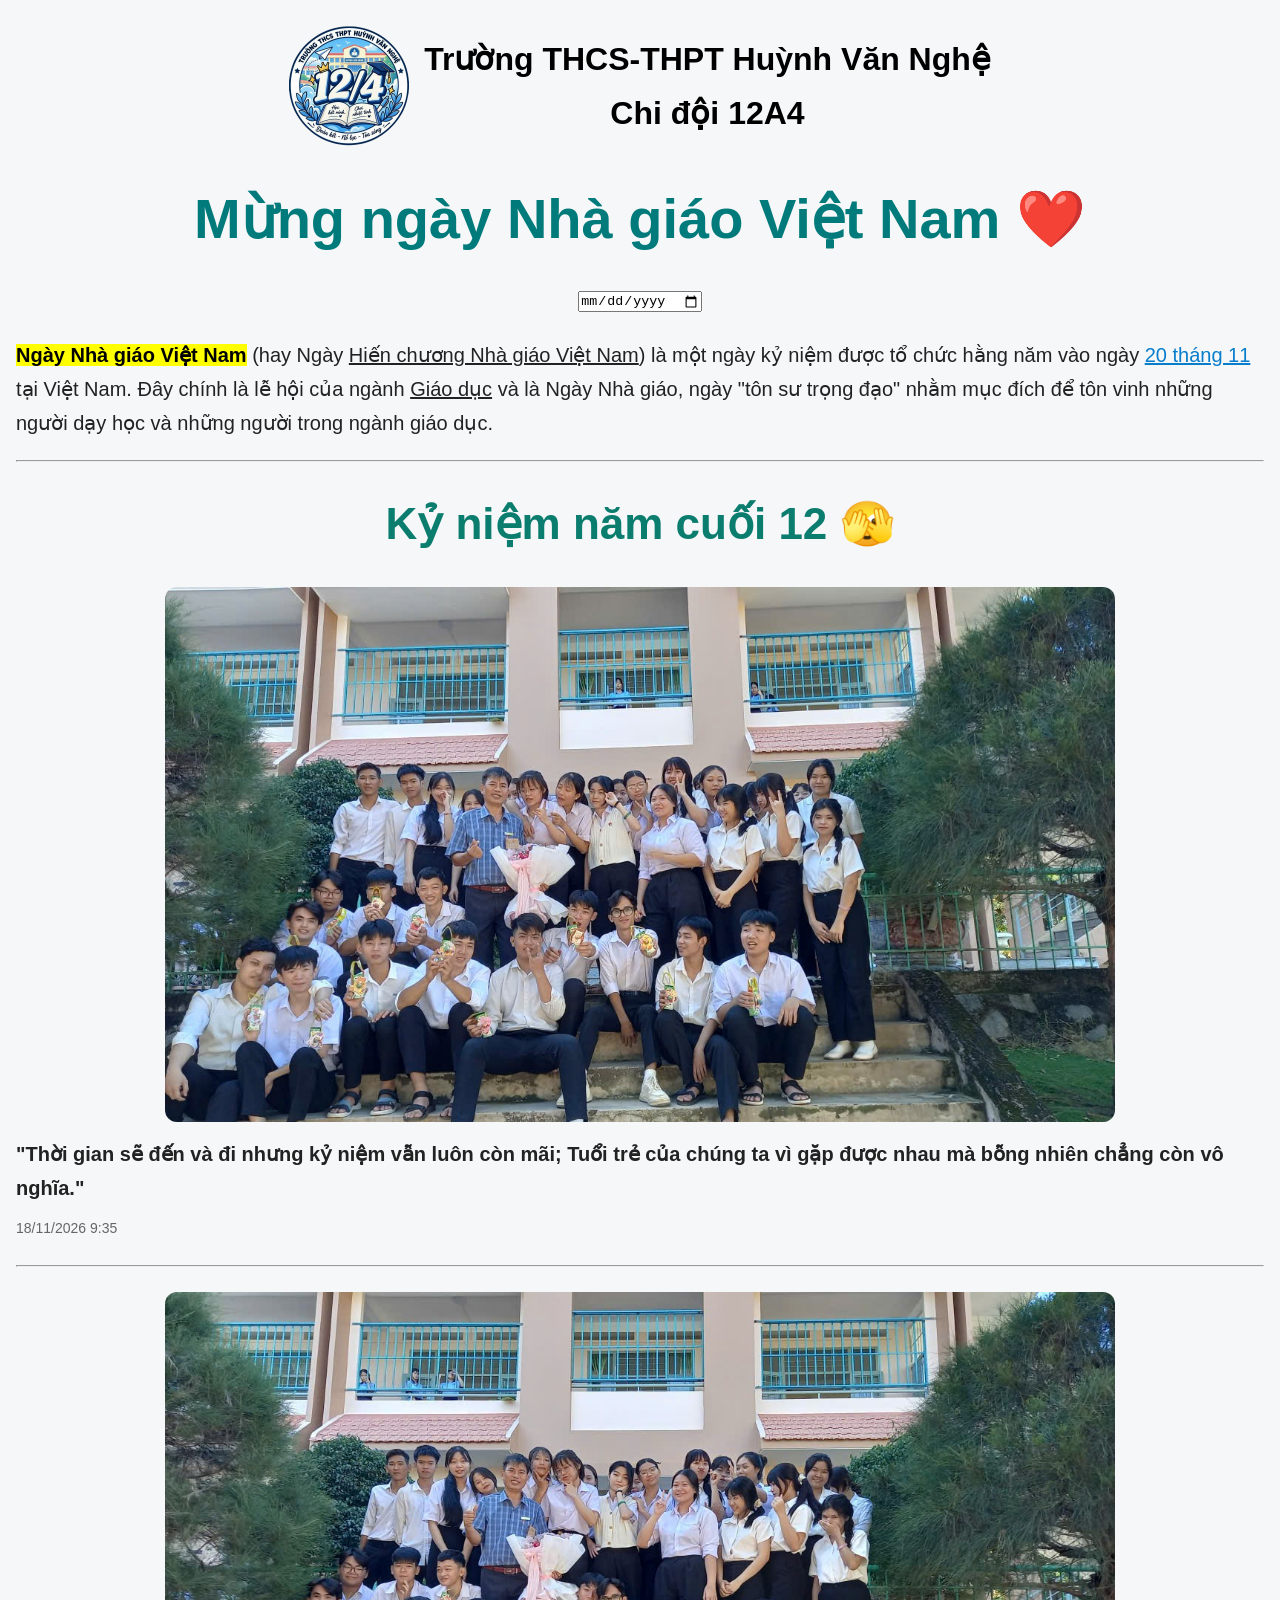
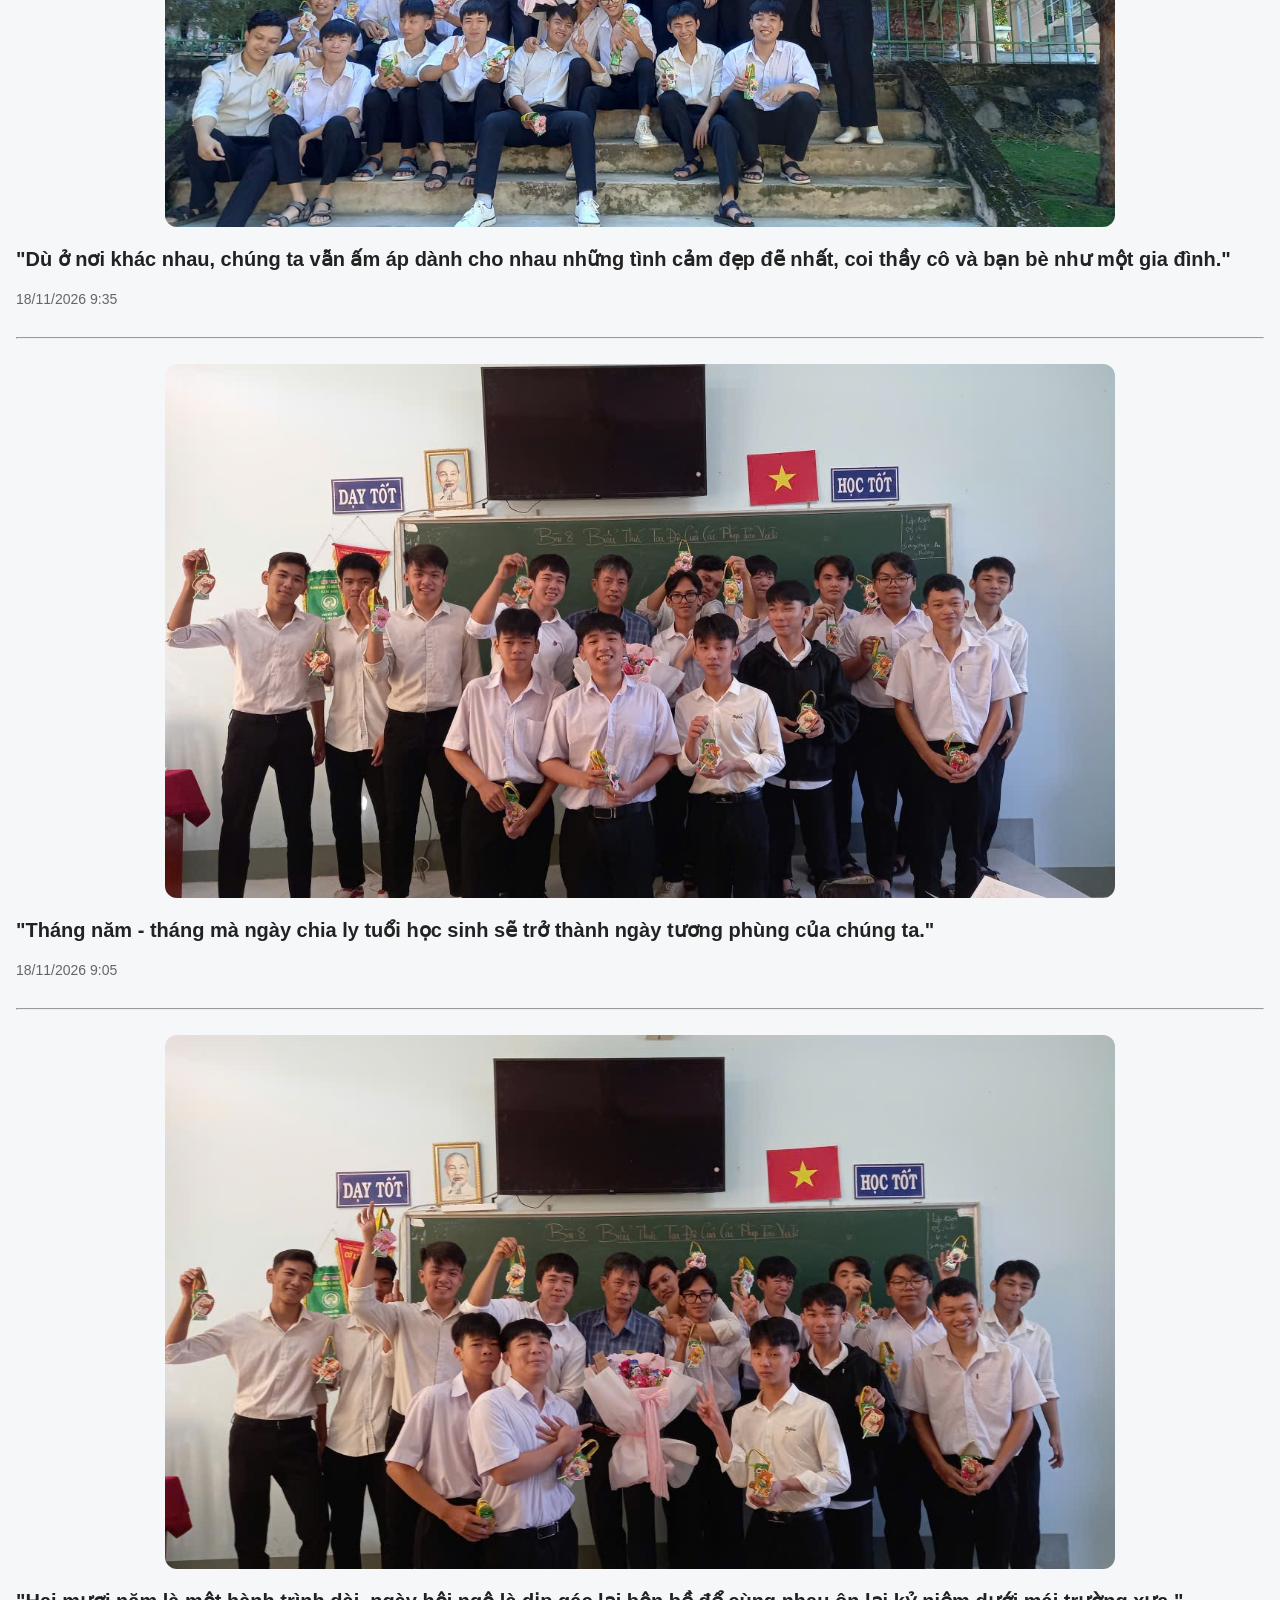
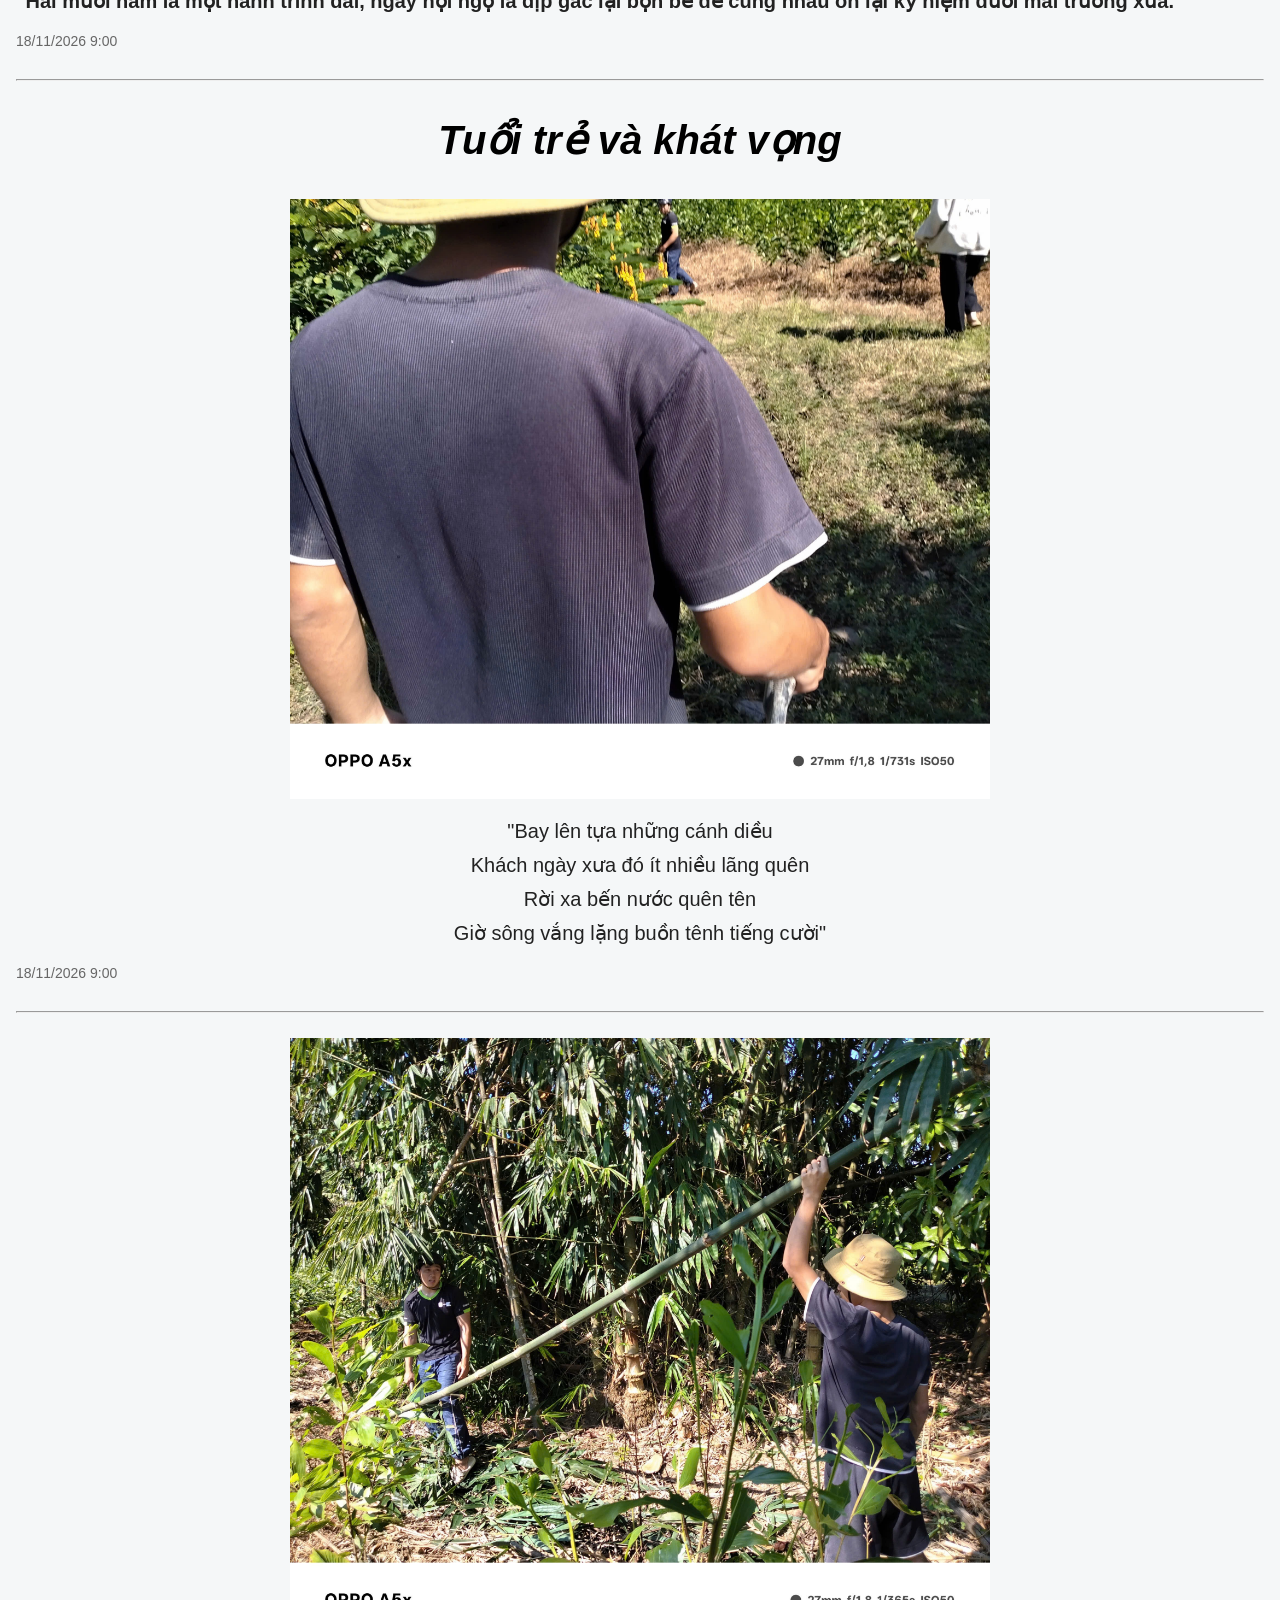
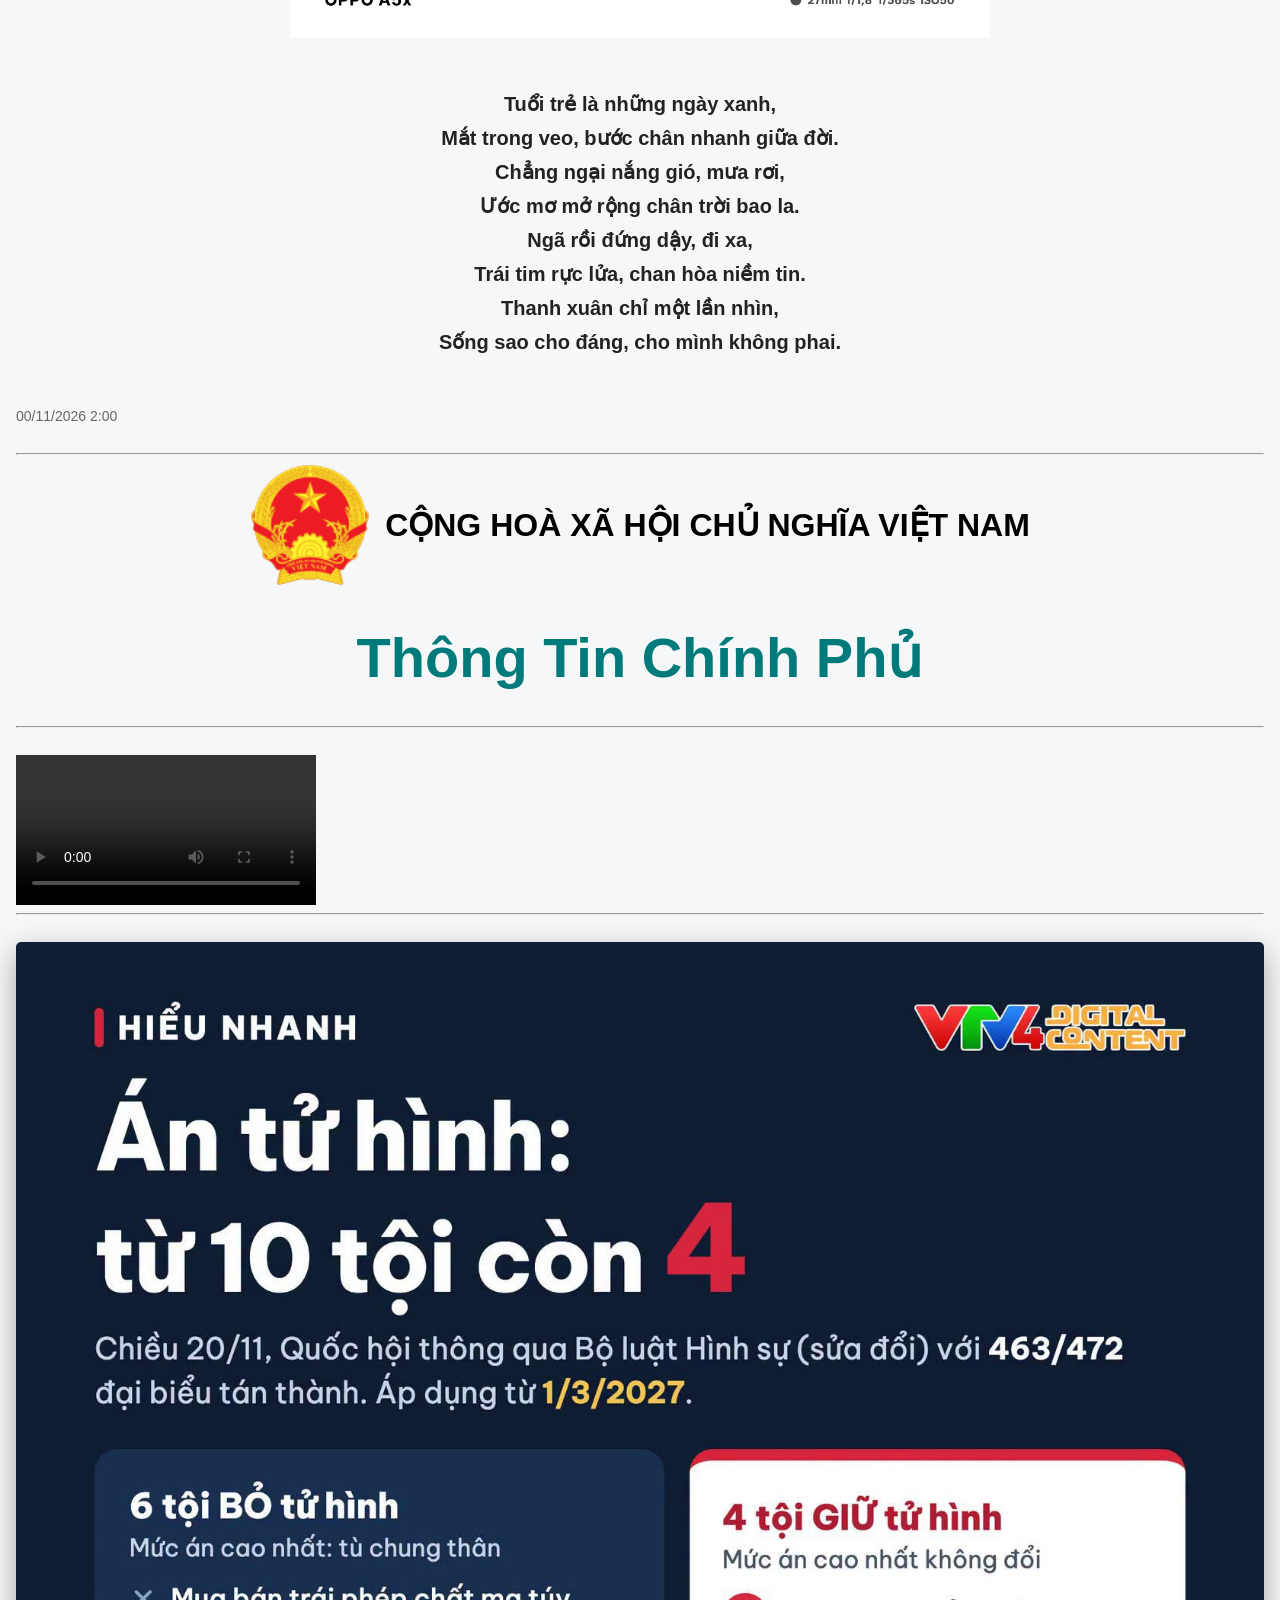
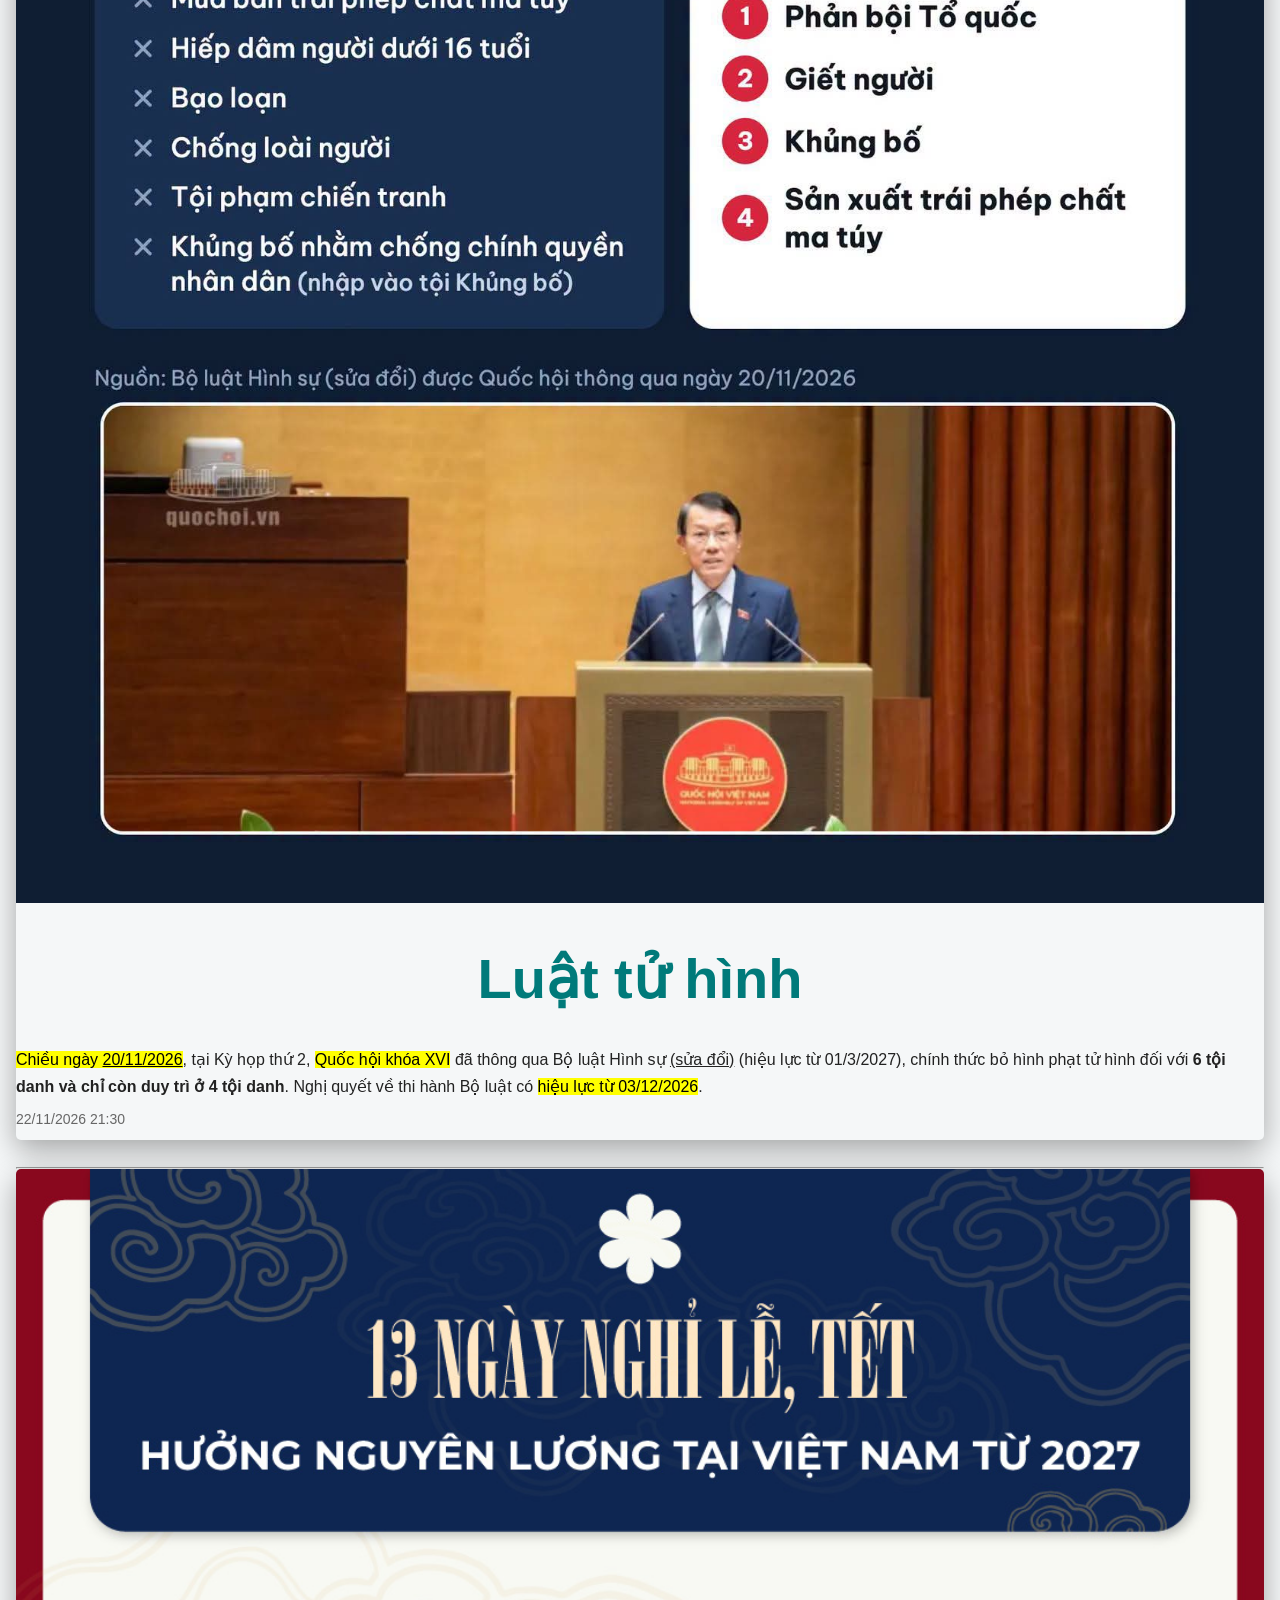
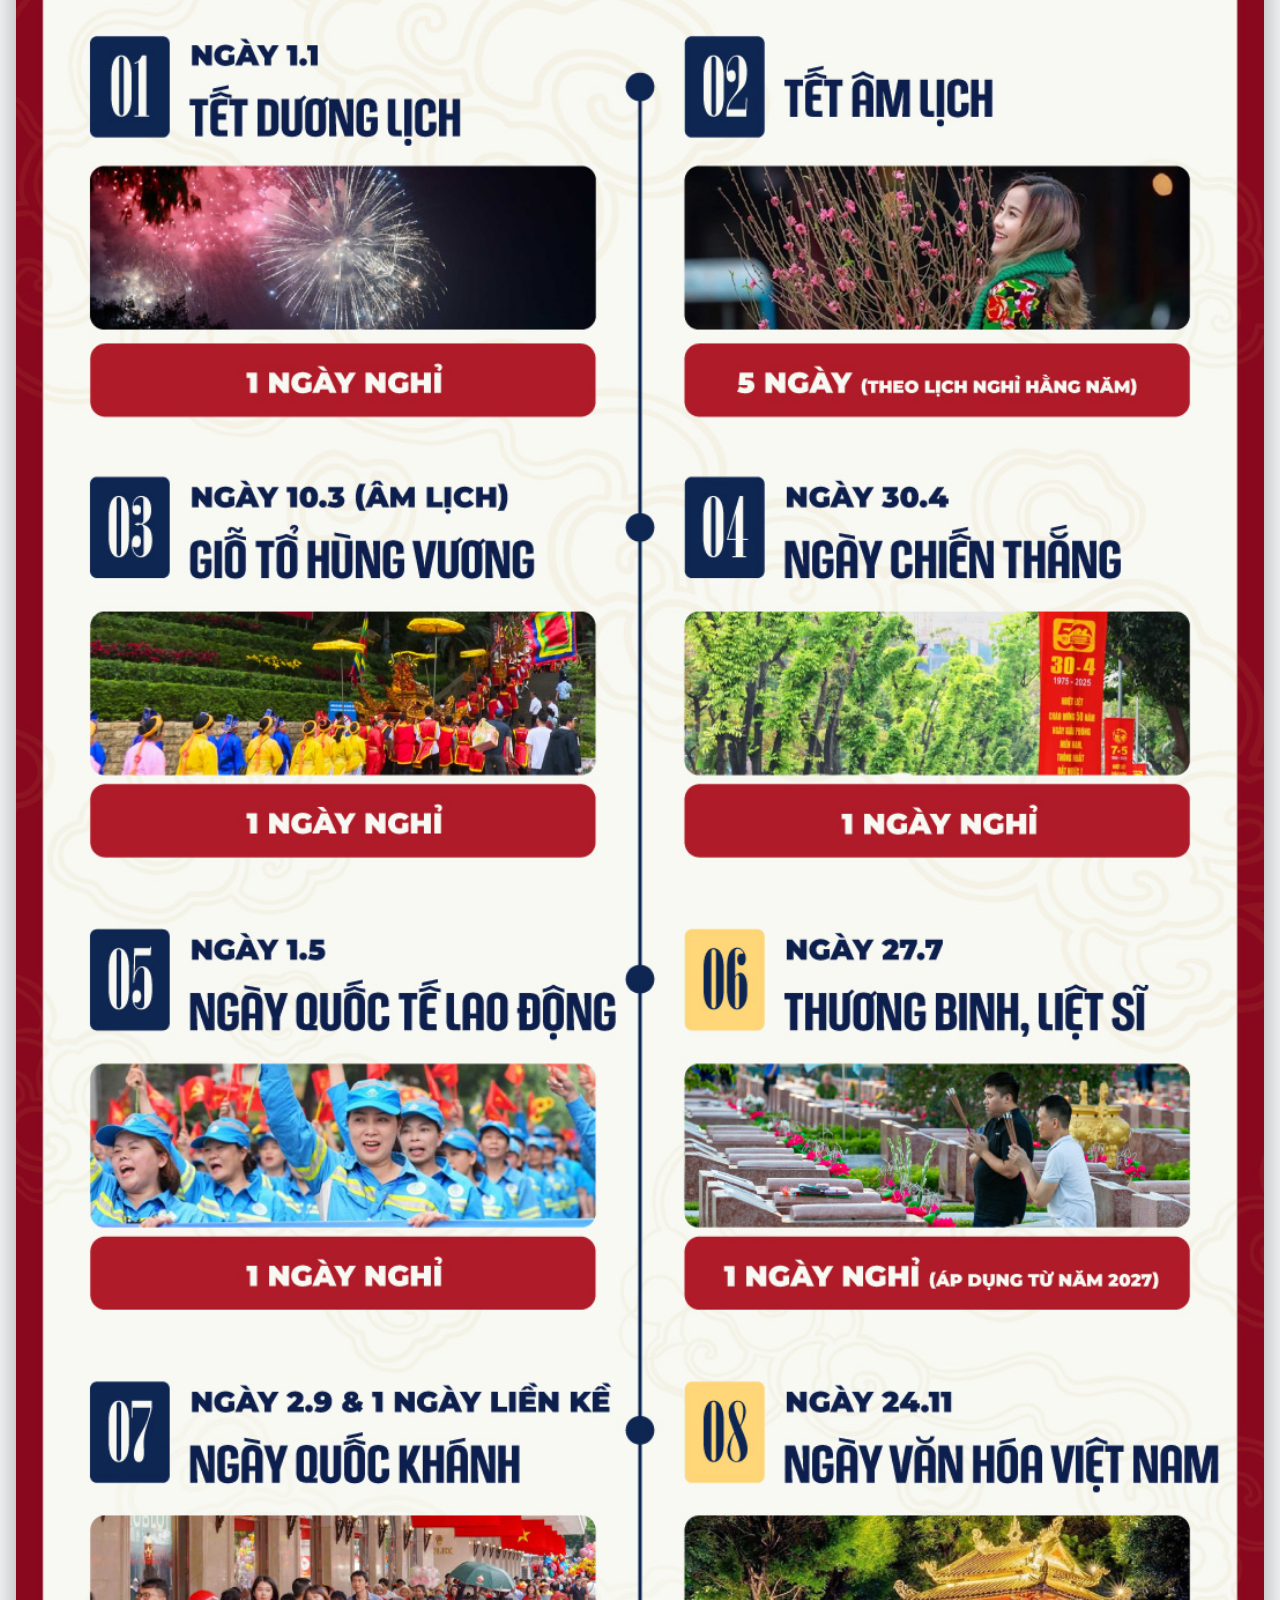
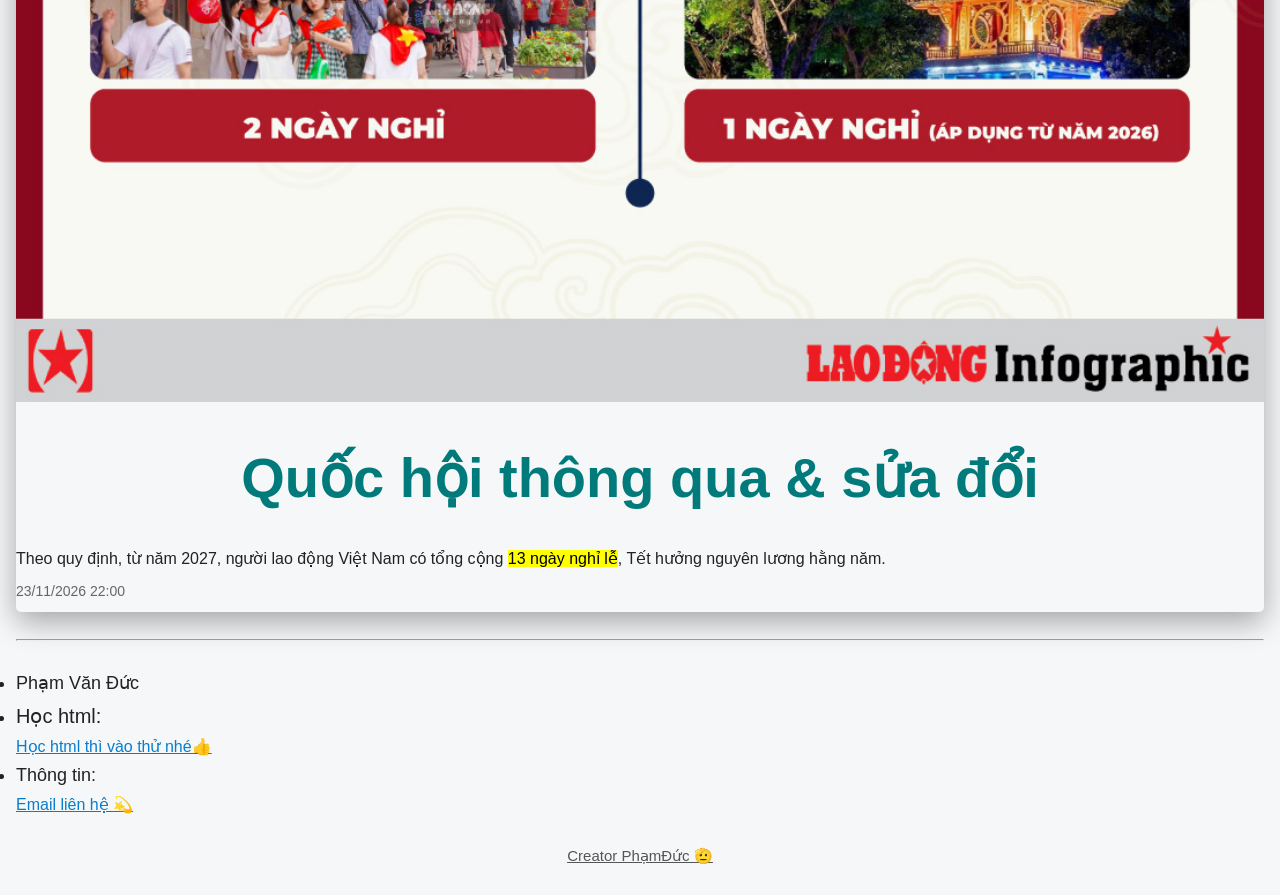
==== commit 643b288c: "Update index.html" ====
--- a/index.html
+++ b/index.html
@@ -114,7 +114,12 @@
             <span class="icon" style="color: black;">CỘNG HOÀ XÃ HỘI CHỦ NGHĨA VIỆT NAM</span>
         </div>
         </header>
-        <h1>Thông Tin Chính Phủ</h1><hr>
+        <h1>Thông Tin Chính Phủ</h1><hr><br>
+        
+        <video controls class="video">
+            <source src="video/vd.mp4" type="video/mp4">
+        </video>
+        <br><hr><br>
         <div class="card">
   <img src="video/anh7.jpg" alt="Anh">
   <div class="card-content">
@@ -139,7 +144,7 @@
              <li><p>Học html:<br></li>
                 <a href="https://vanduc-thpt.github.io/Kim/" target="_blank" rel="noopener noreferrer">Học html thì vào thử nhé👍</a><br>
                 <li>Thông tin:<br></li>
-                <a href="mailto:phmduc9002@gmail.com" target="_blank" rel="noopener noreferrer">Email liên hệ 💫</a>
+                <a href="mailto:phmduc9002@gmail.com">Email liên hệ 💫</a>
                 </p>
             </ul>
             
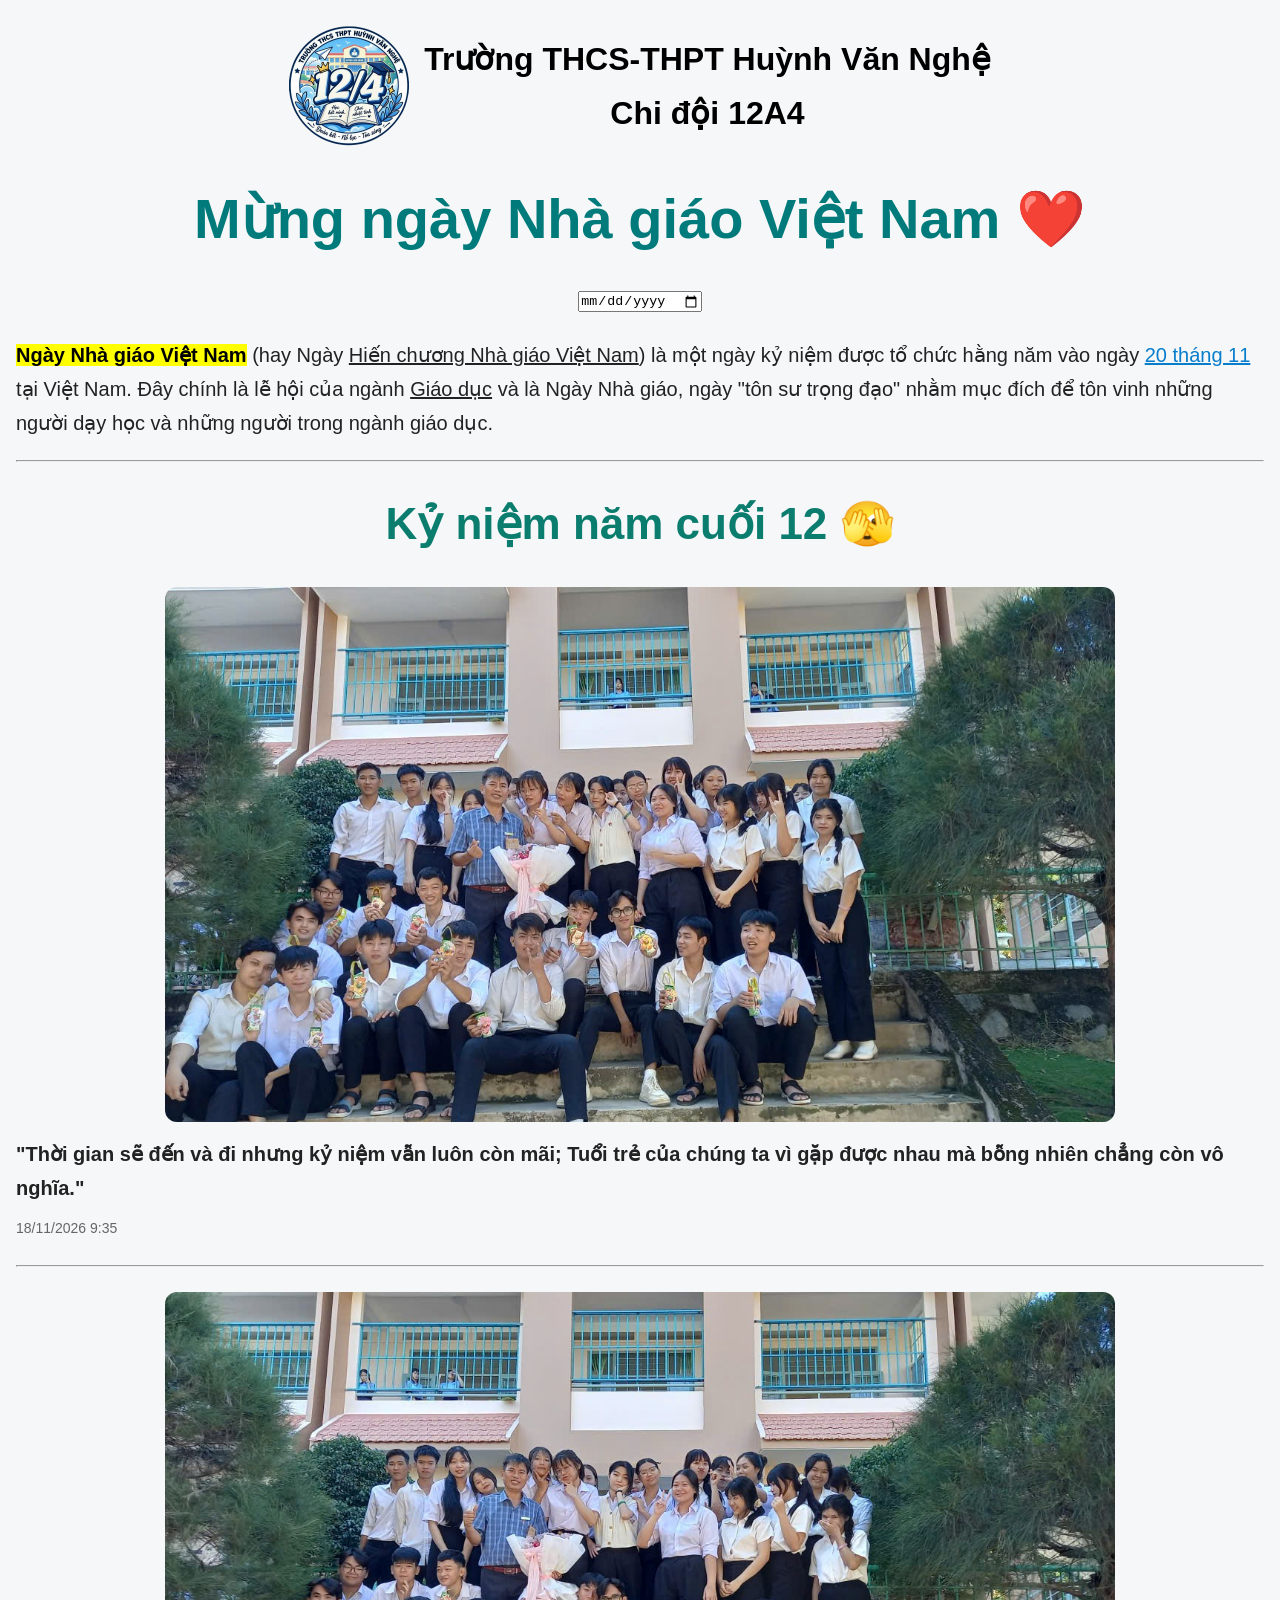
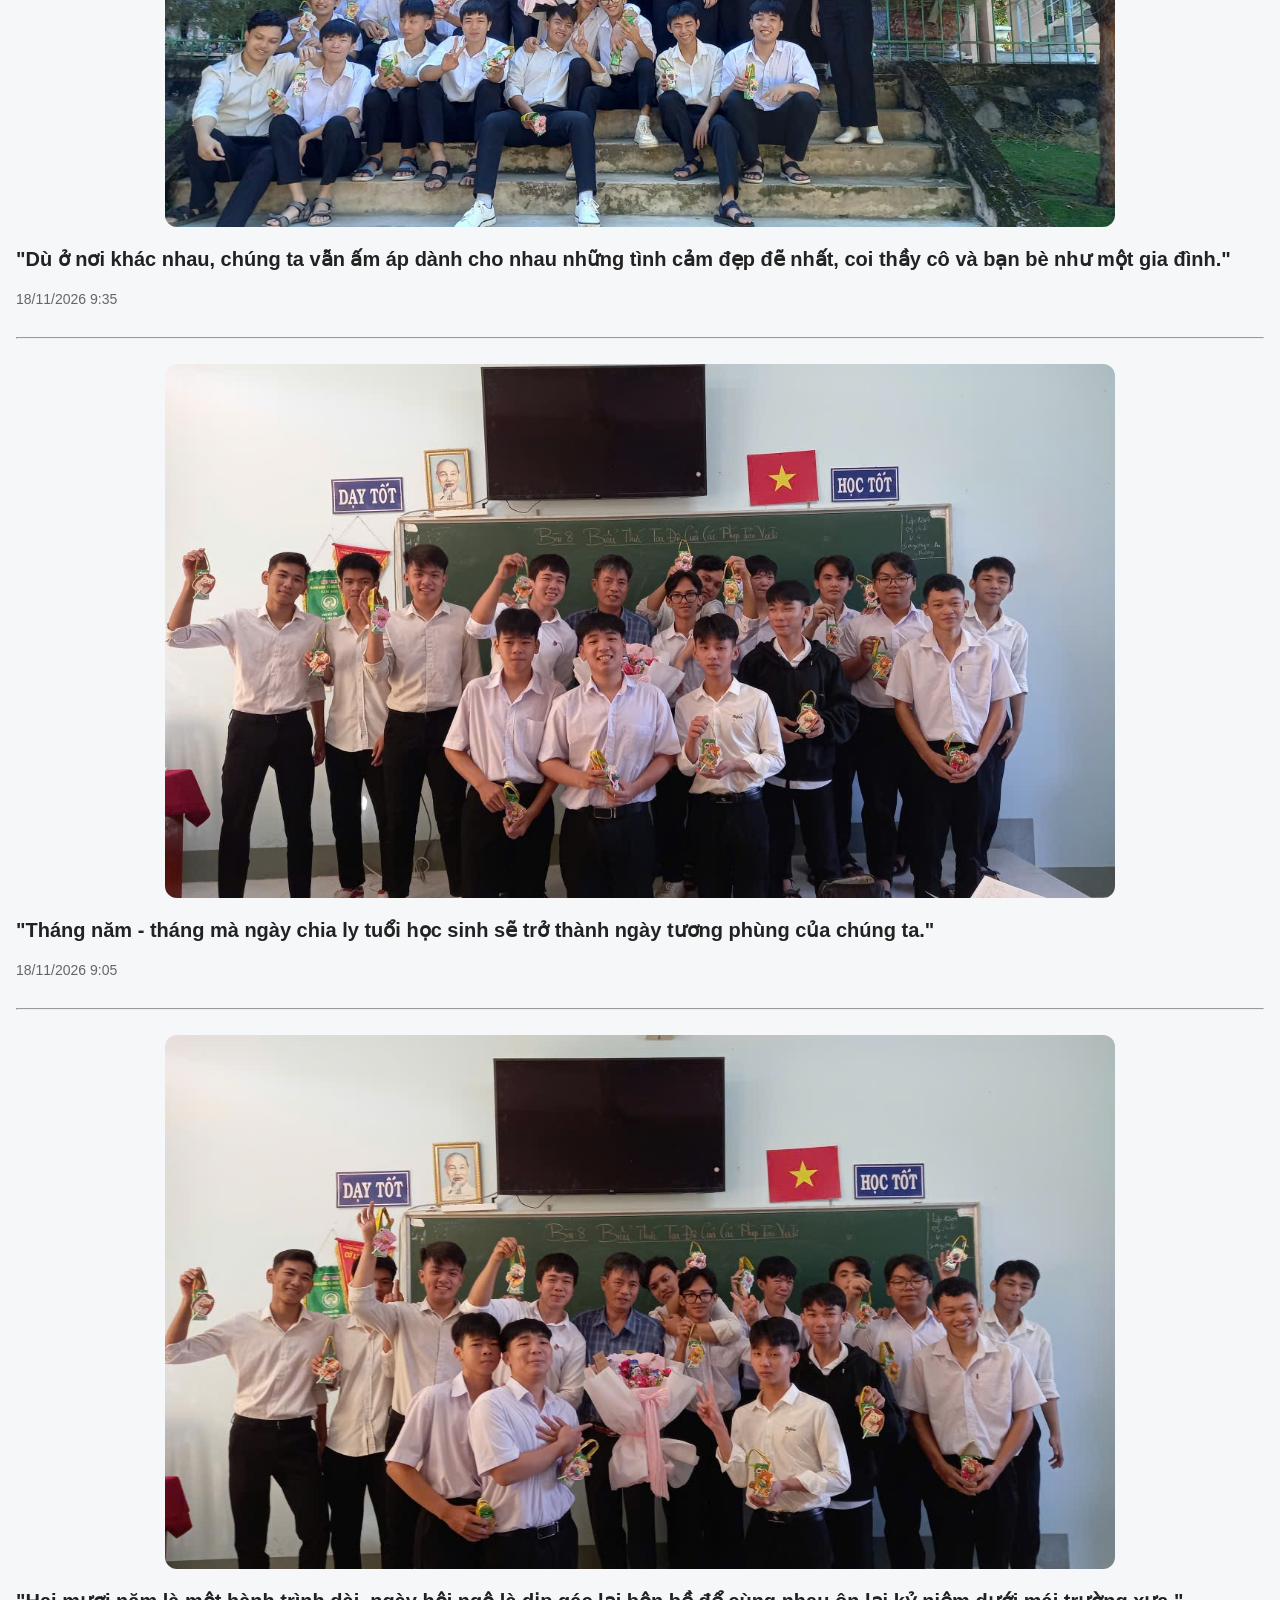
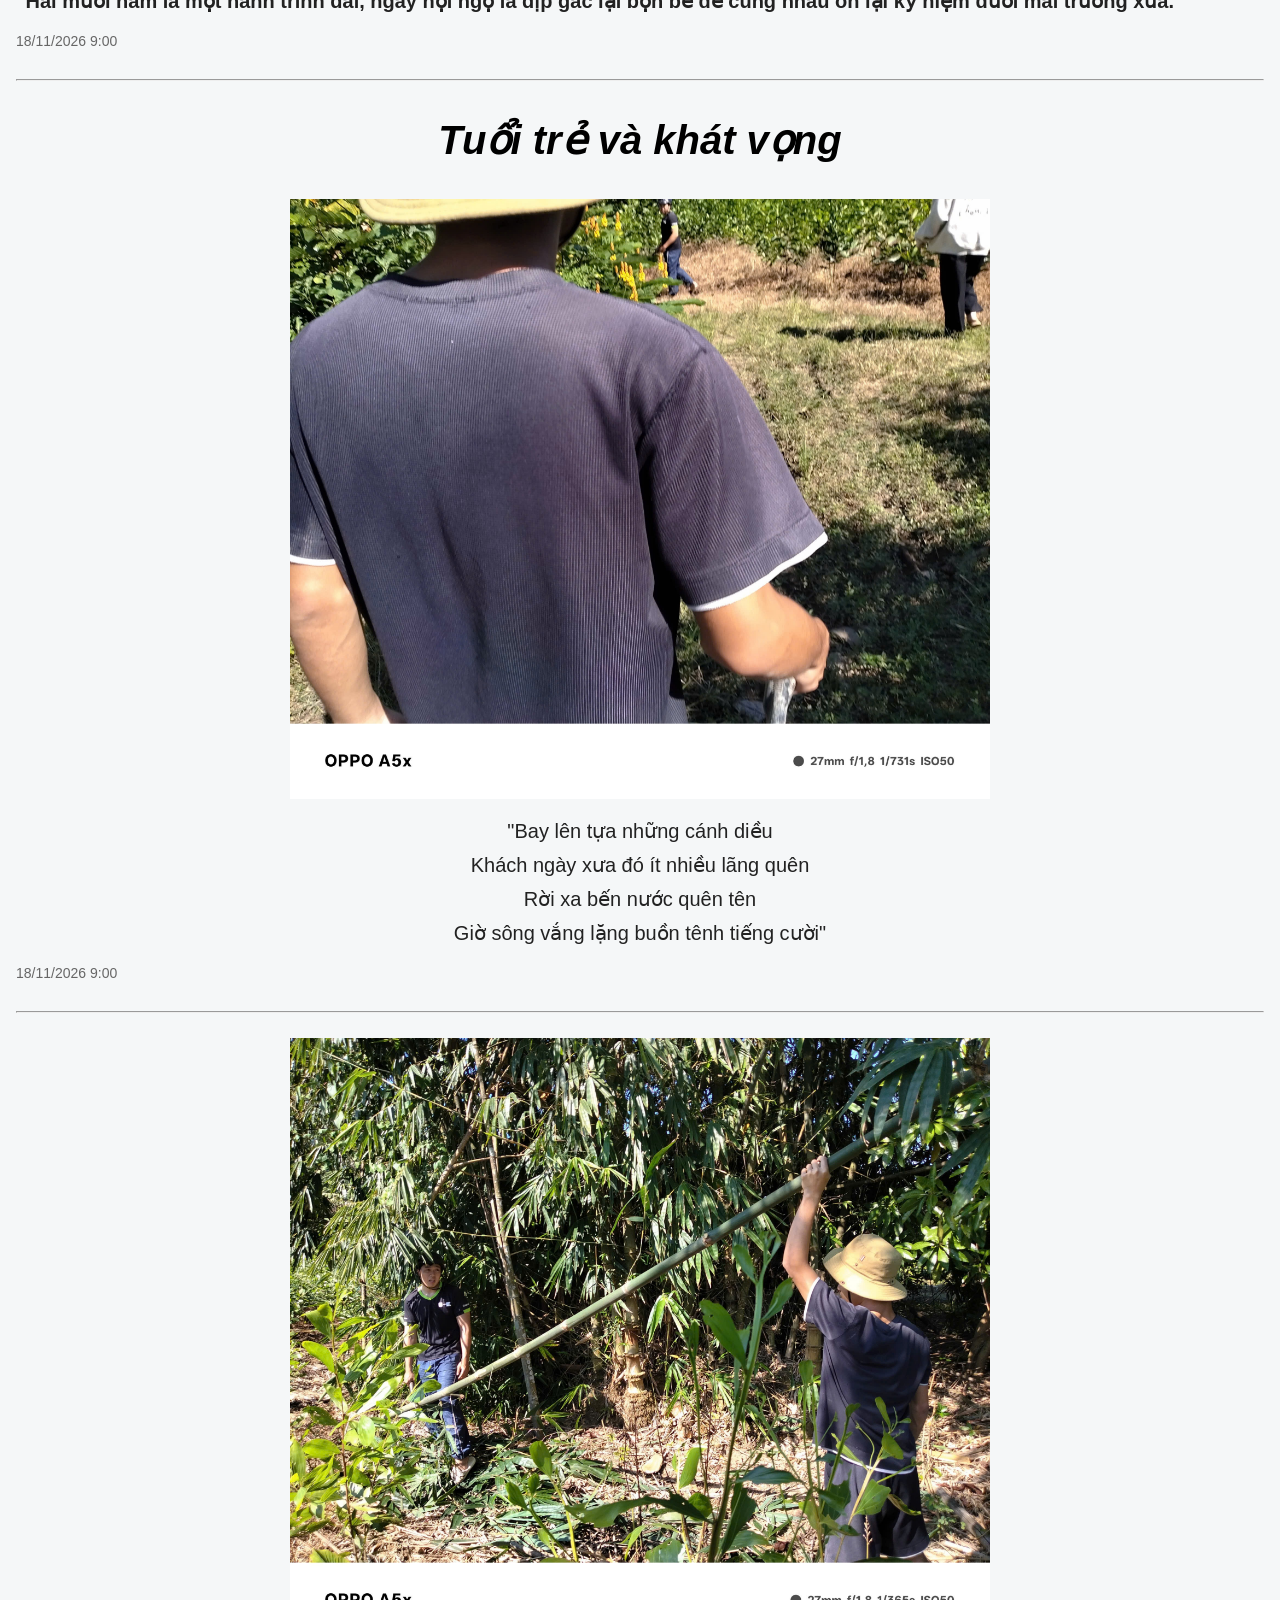
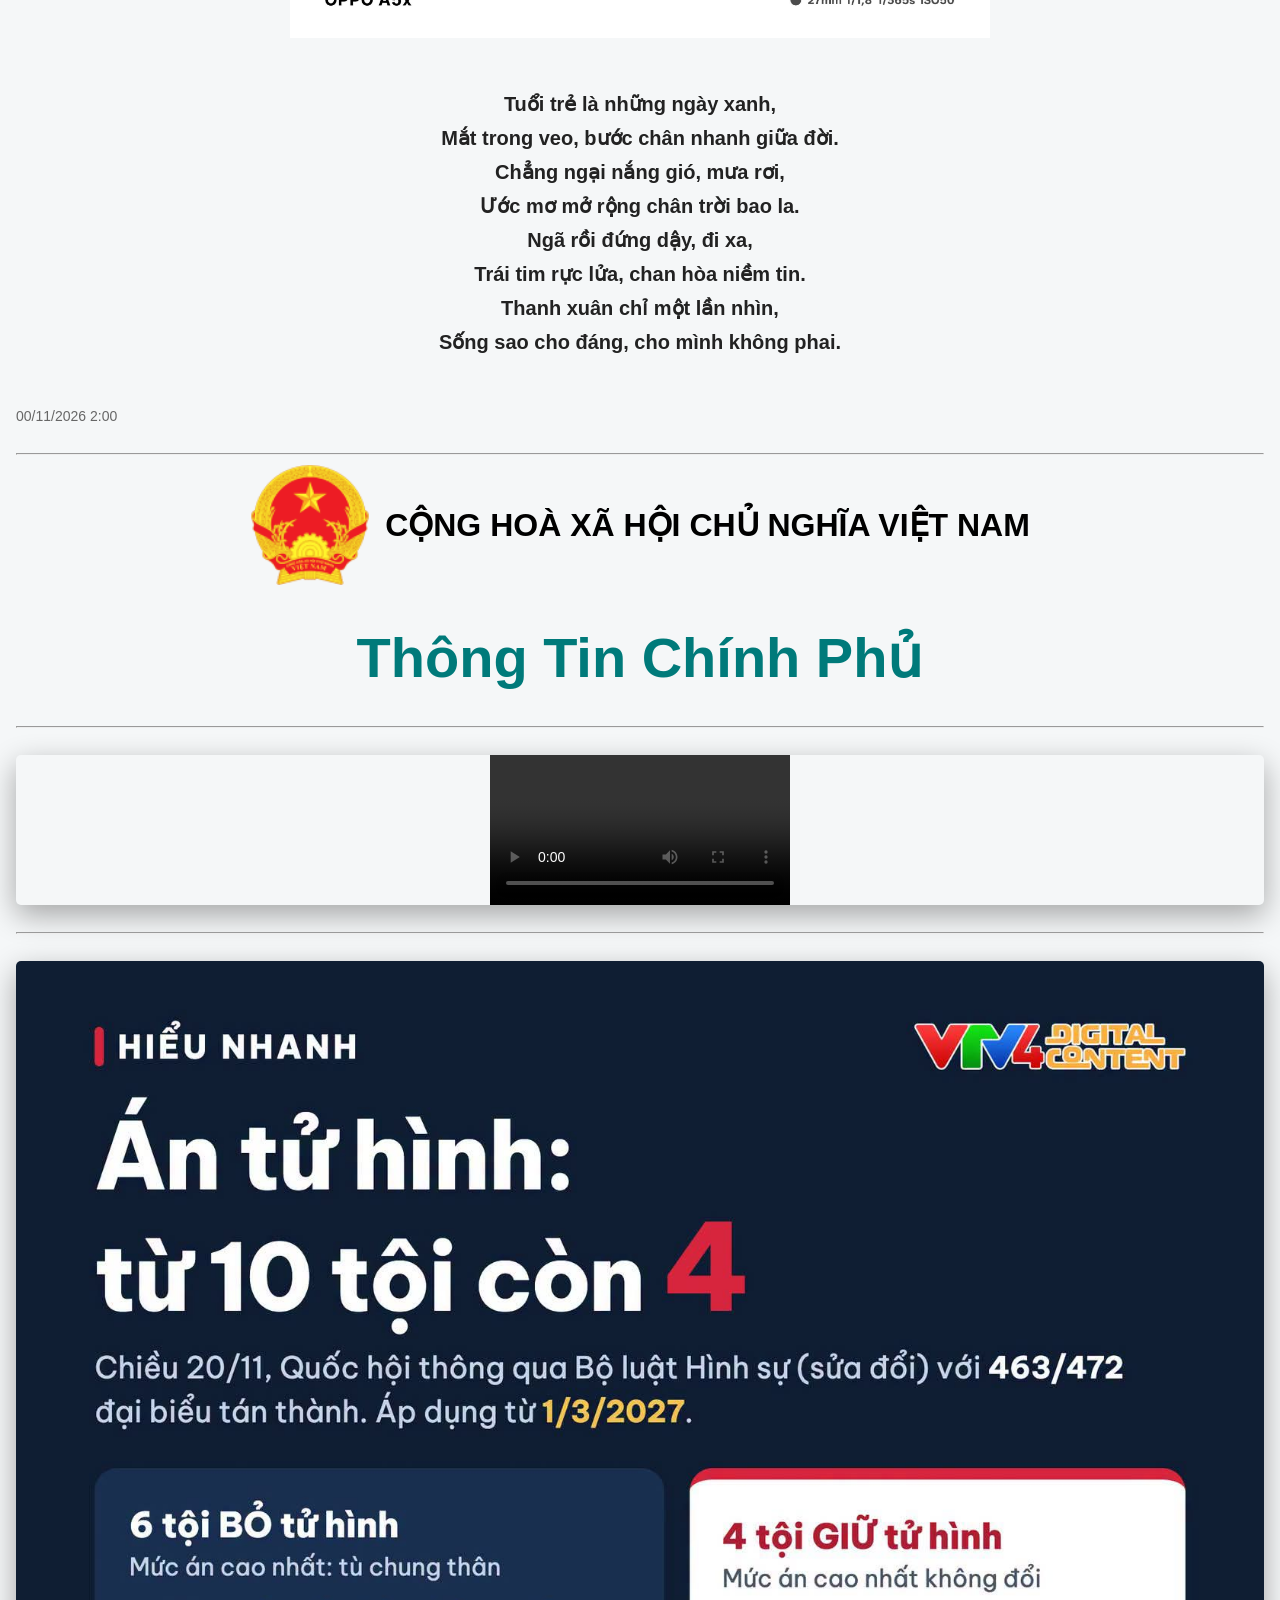
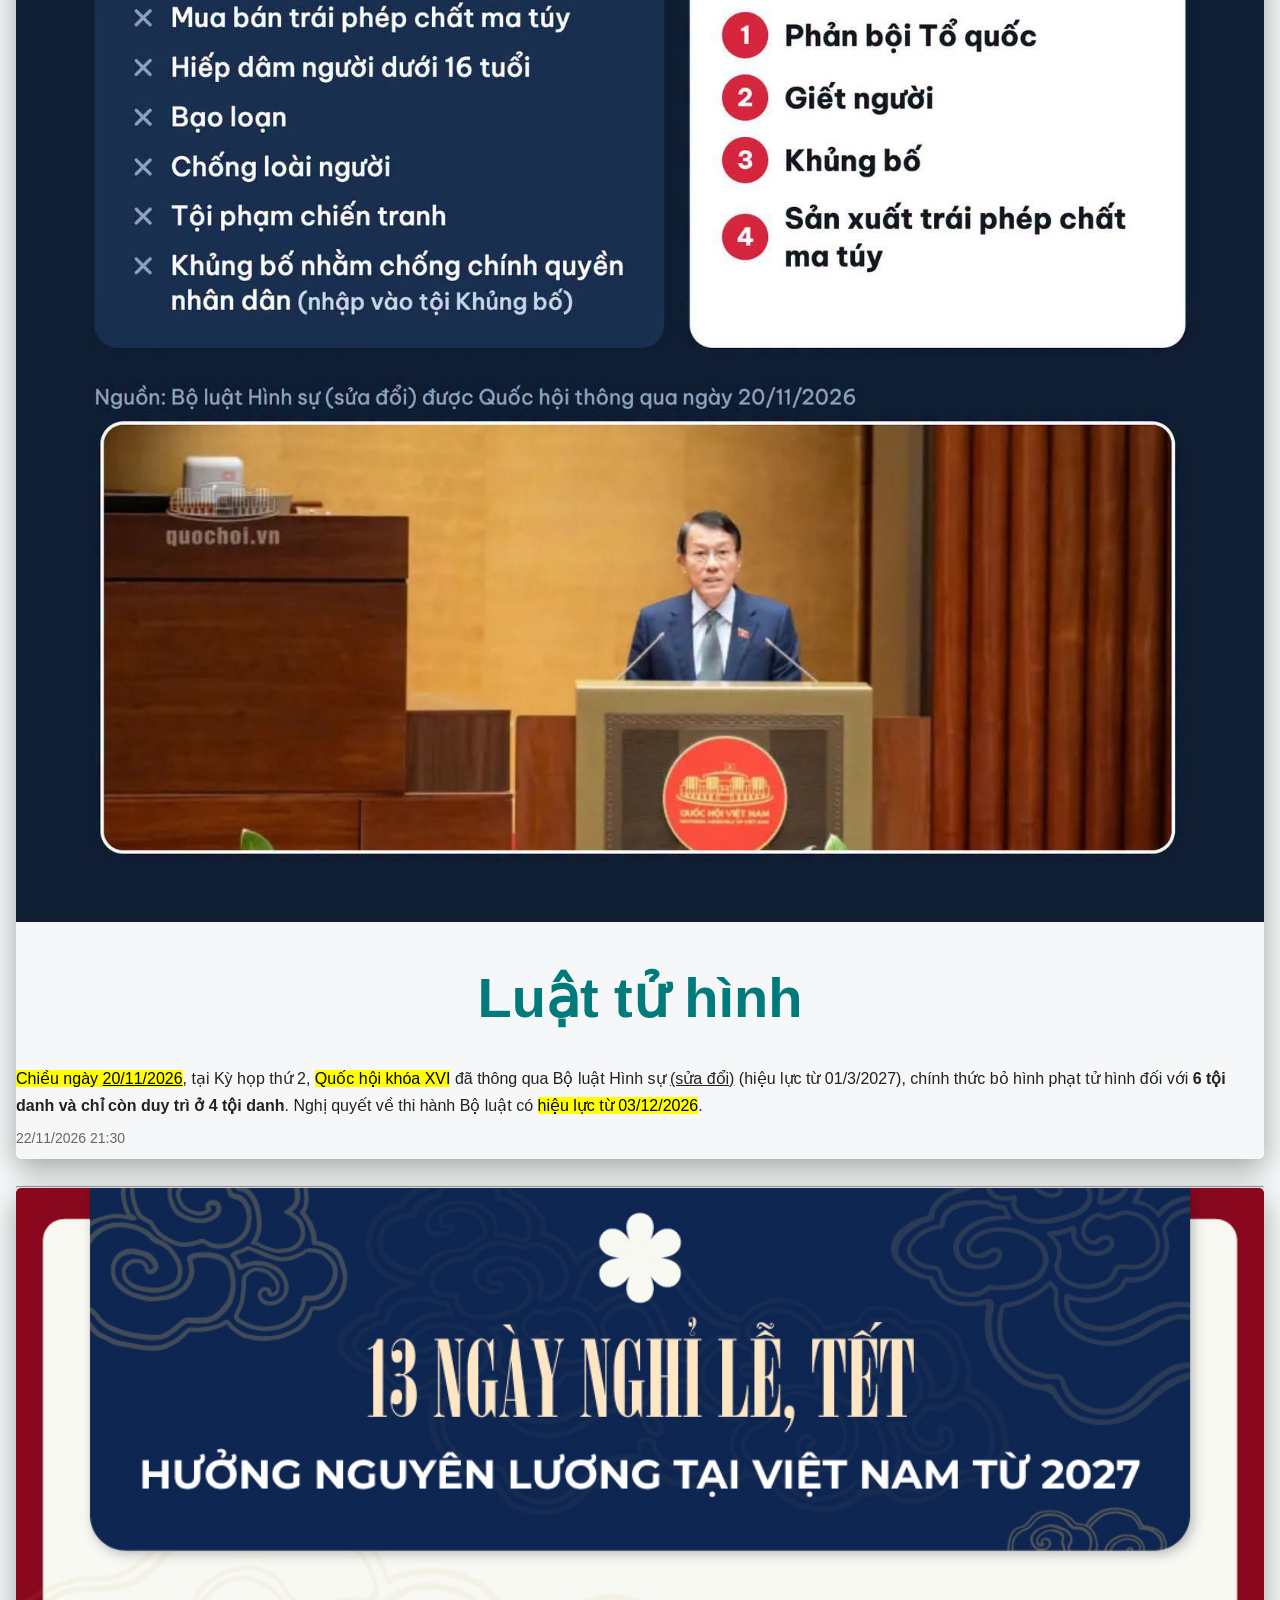
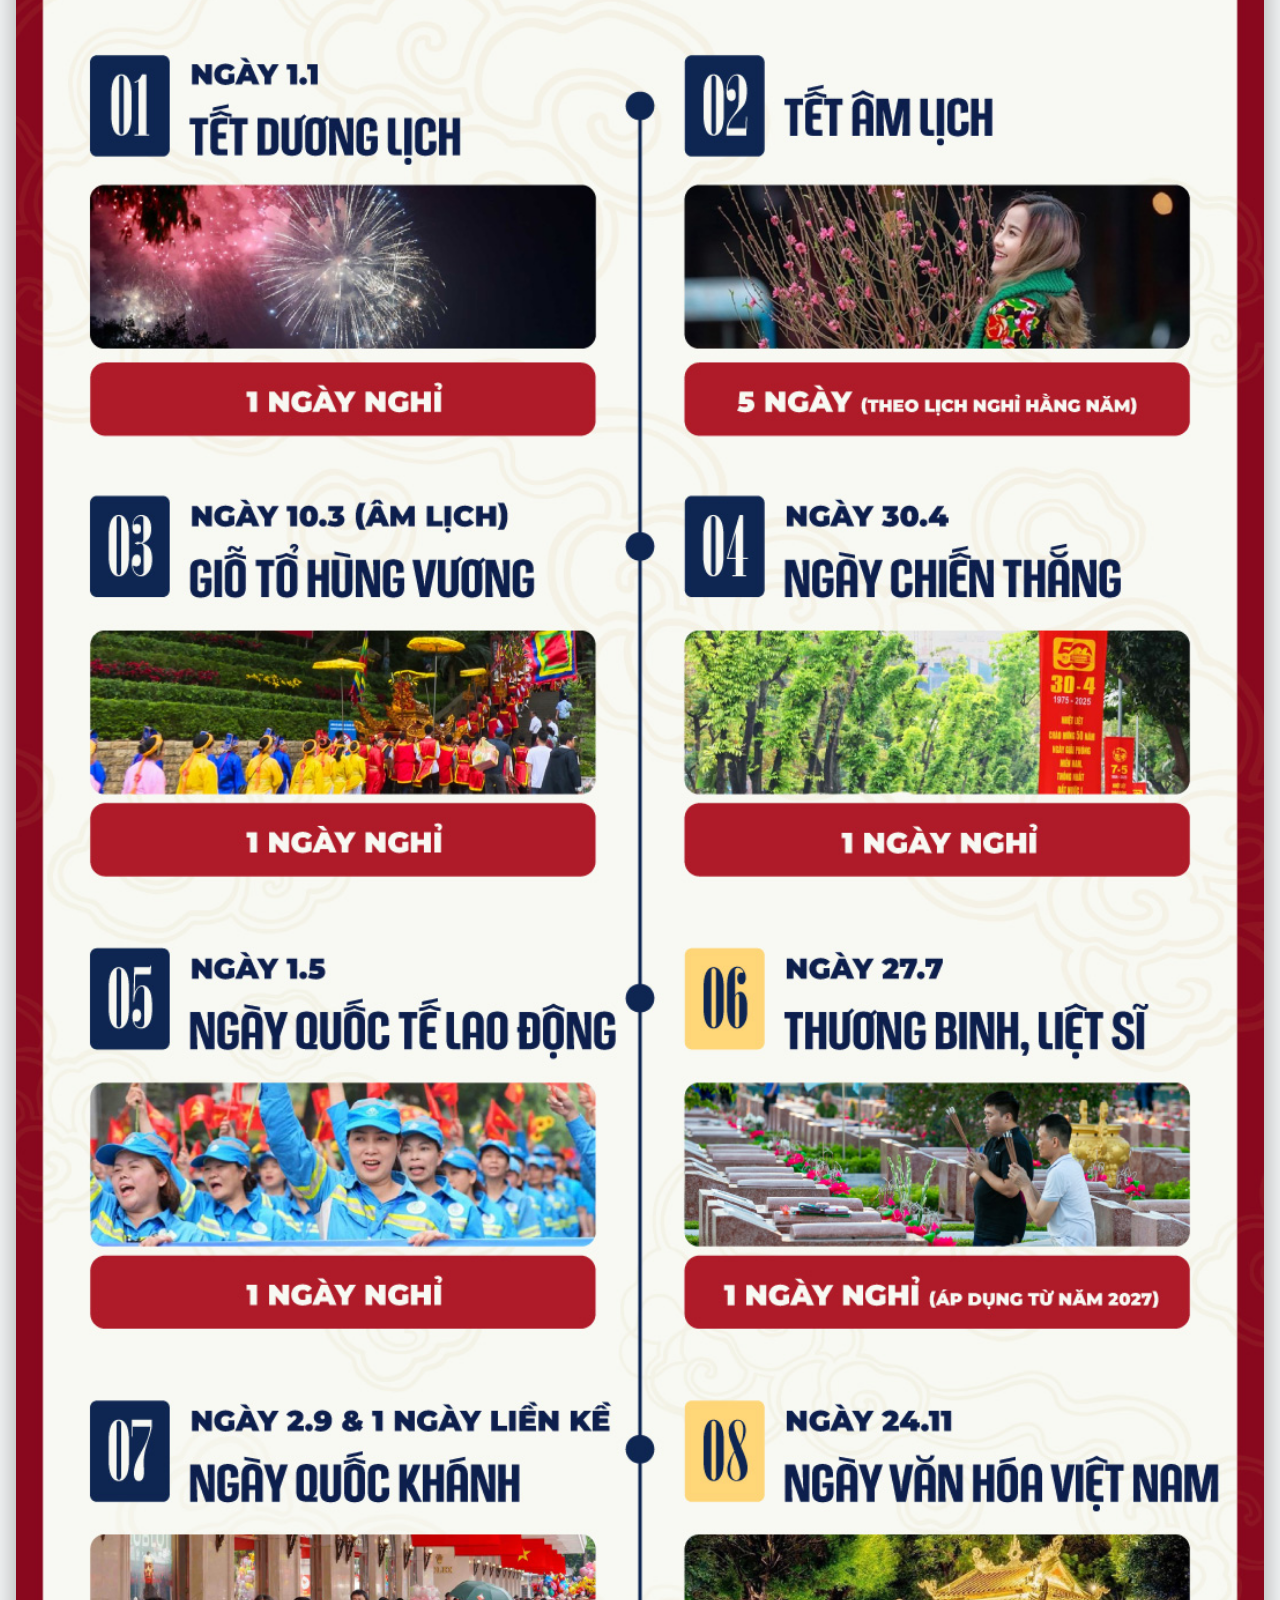
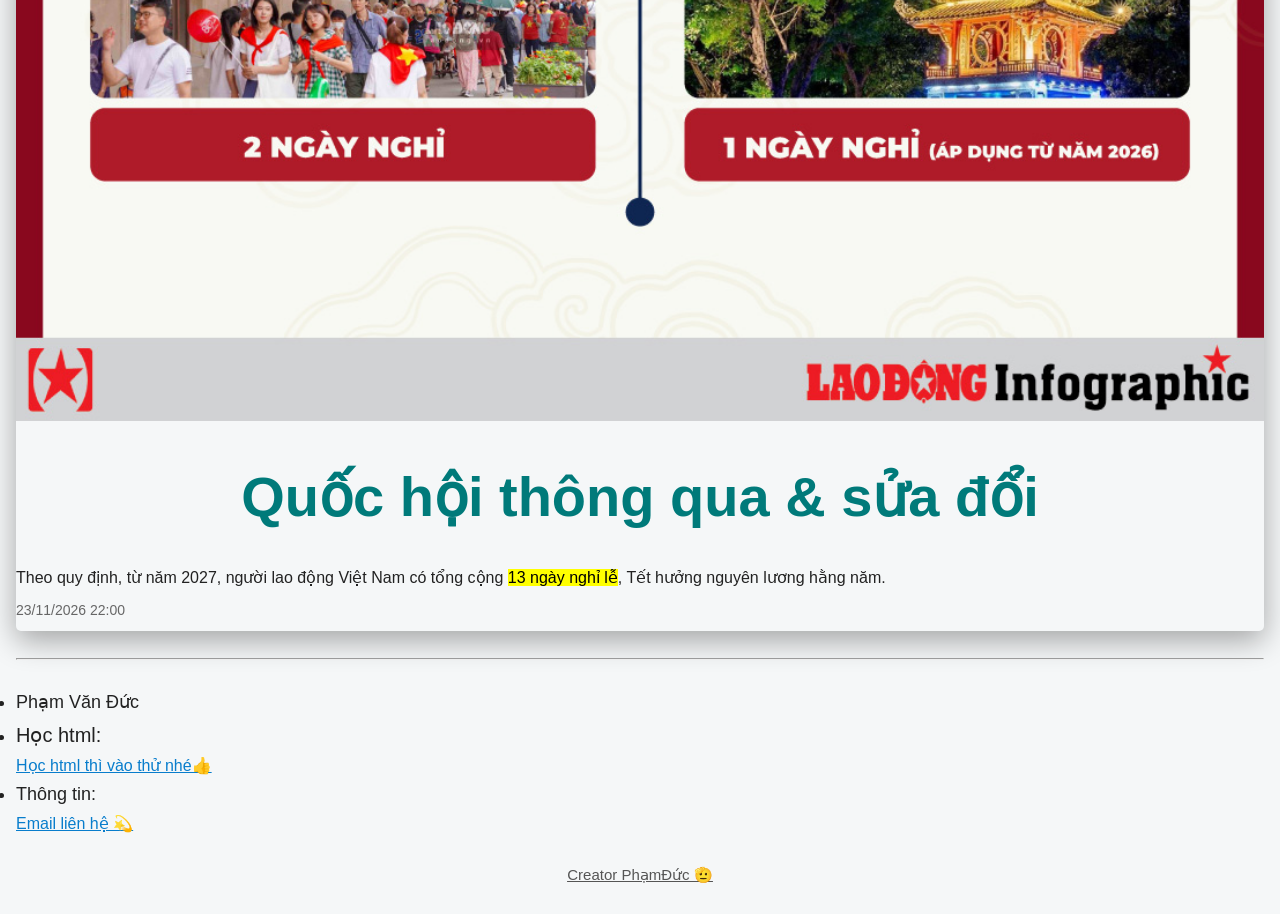
==== commit 57723c23: "Add video element to index.html" ====
--- a/index.html
+++ b/index.html
@@ -115,10 +115,12 @@
         </div>
         </header>
         <h1>Thông Tin Chính Phủ</h1><hr><br>
-        
+
+        <div class="card">
         <video controls class="video">
             <source src="video/vd.mp4" type="video/mp4">
         </video>
+        </div>
         <br><hr><br>
         <div class="card">
   <img src="video/anh7.jpg" alt="Anh">
--- a/style.css
+++ b/style.css
@@ -57,7 +57,12 @@
   text-align: center;
   
 }
-
+.video {
+   width: auto;
+   height: auto;
+   margin: 0 auto;
+   display: block;
+}
 /* =========================
    TIÊU ĐỀ VÀ NỘI DUNG
 ========================= */
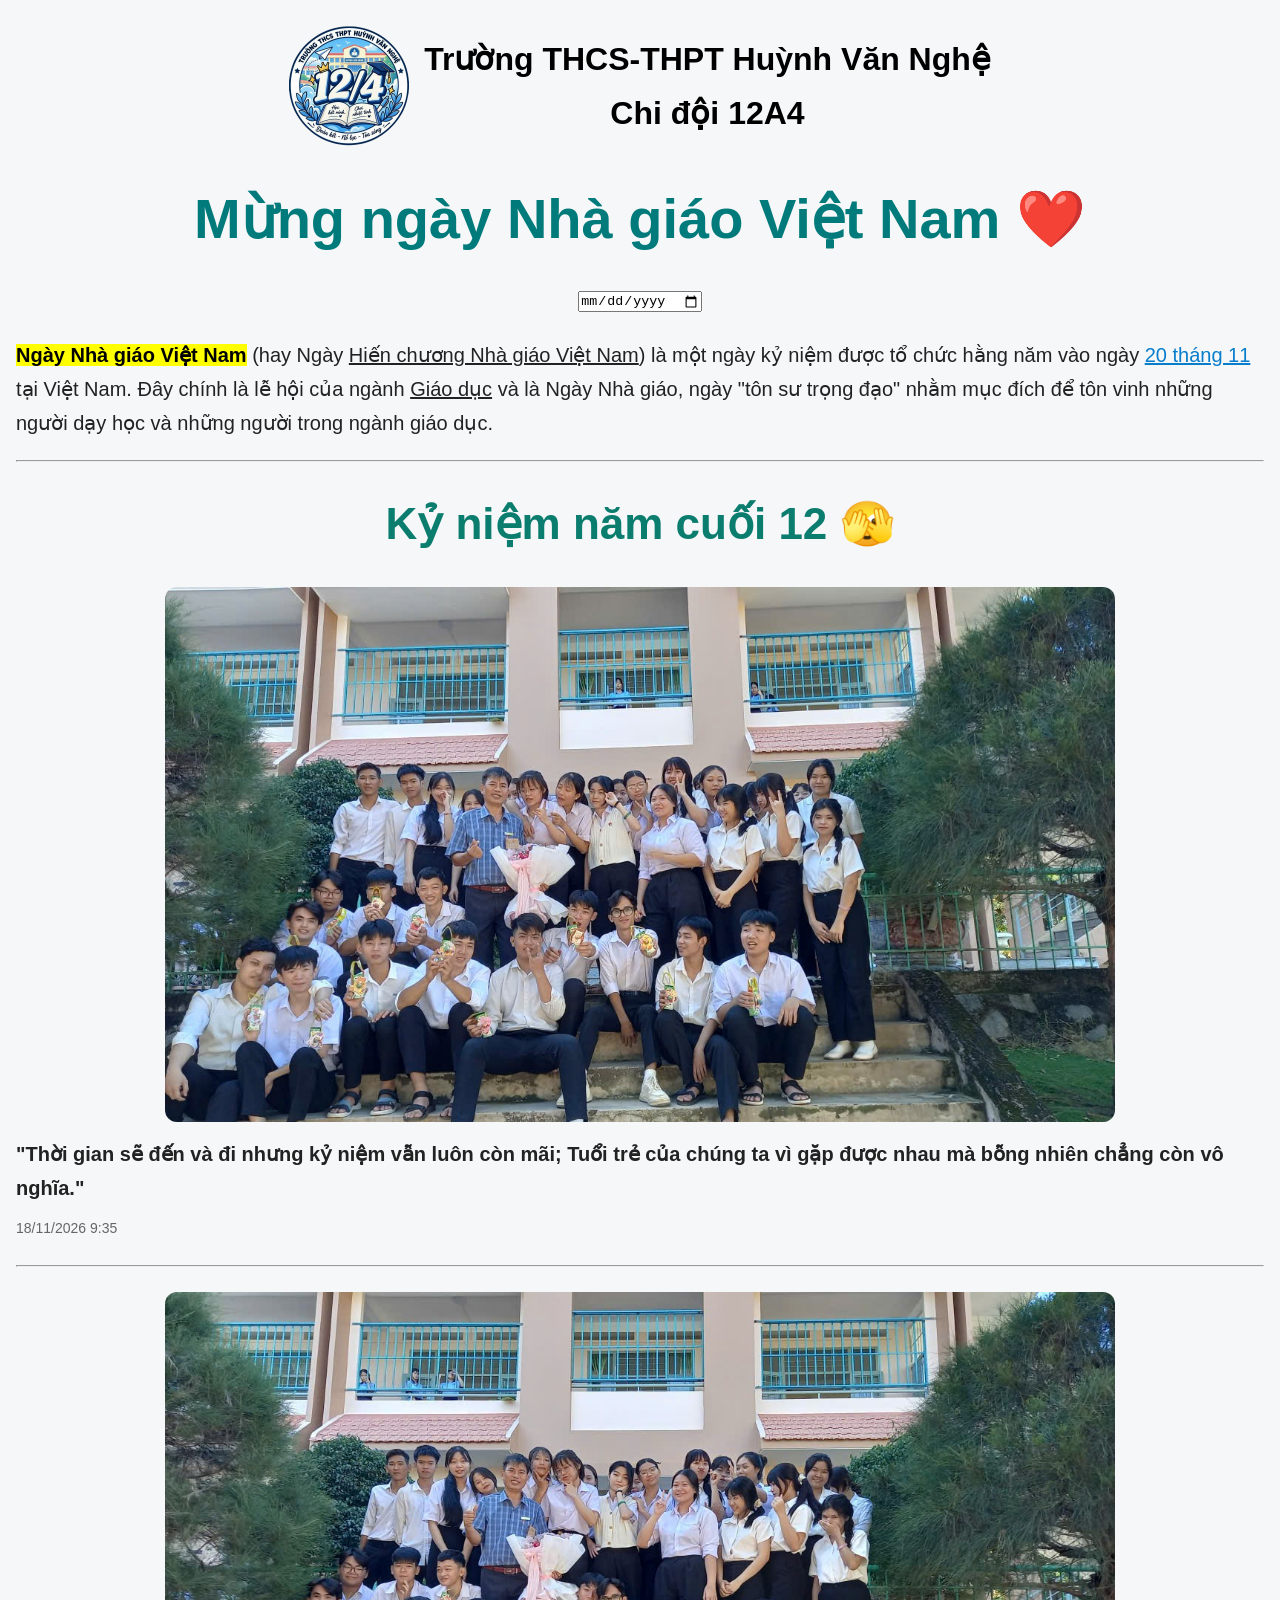
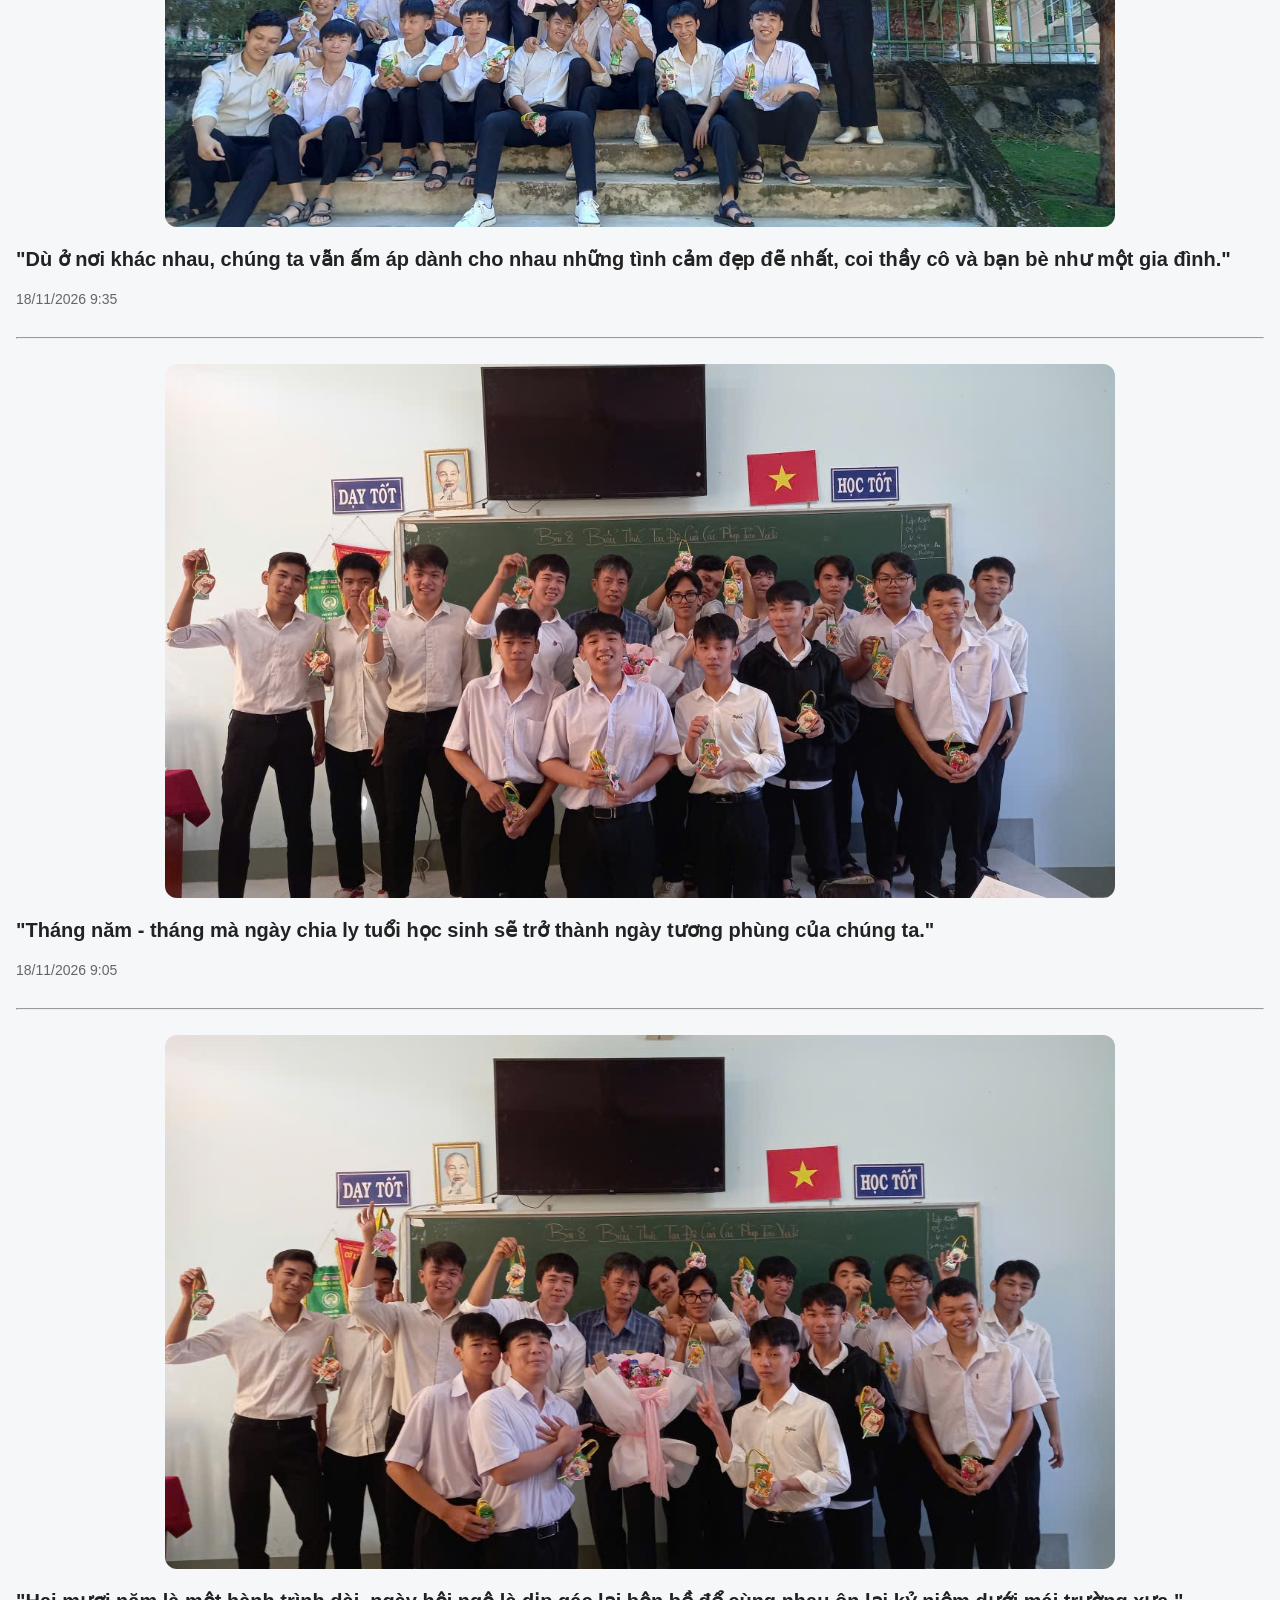
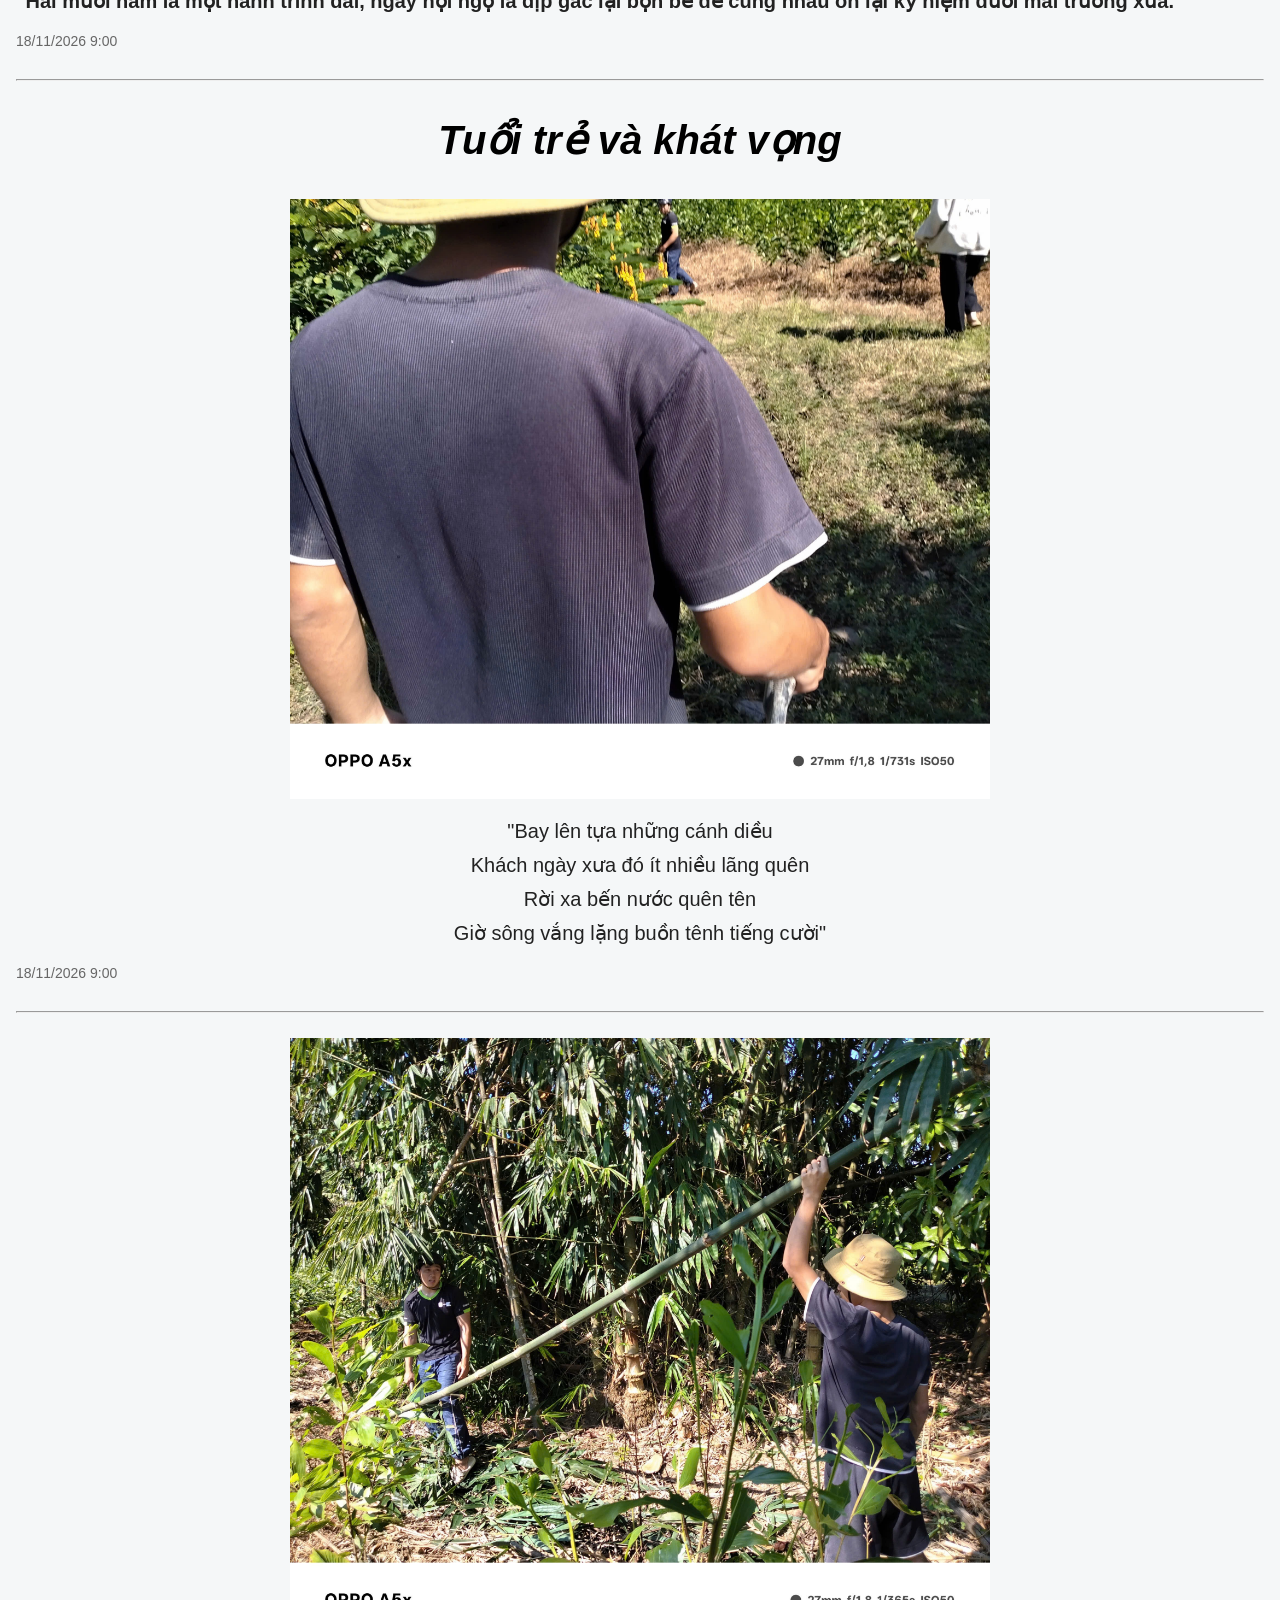
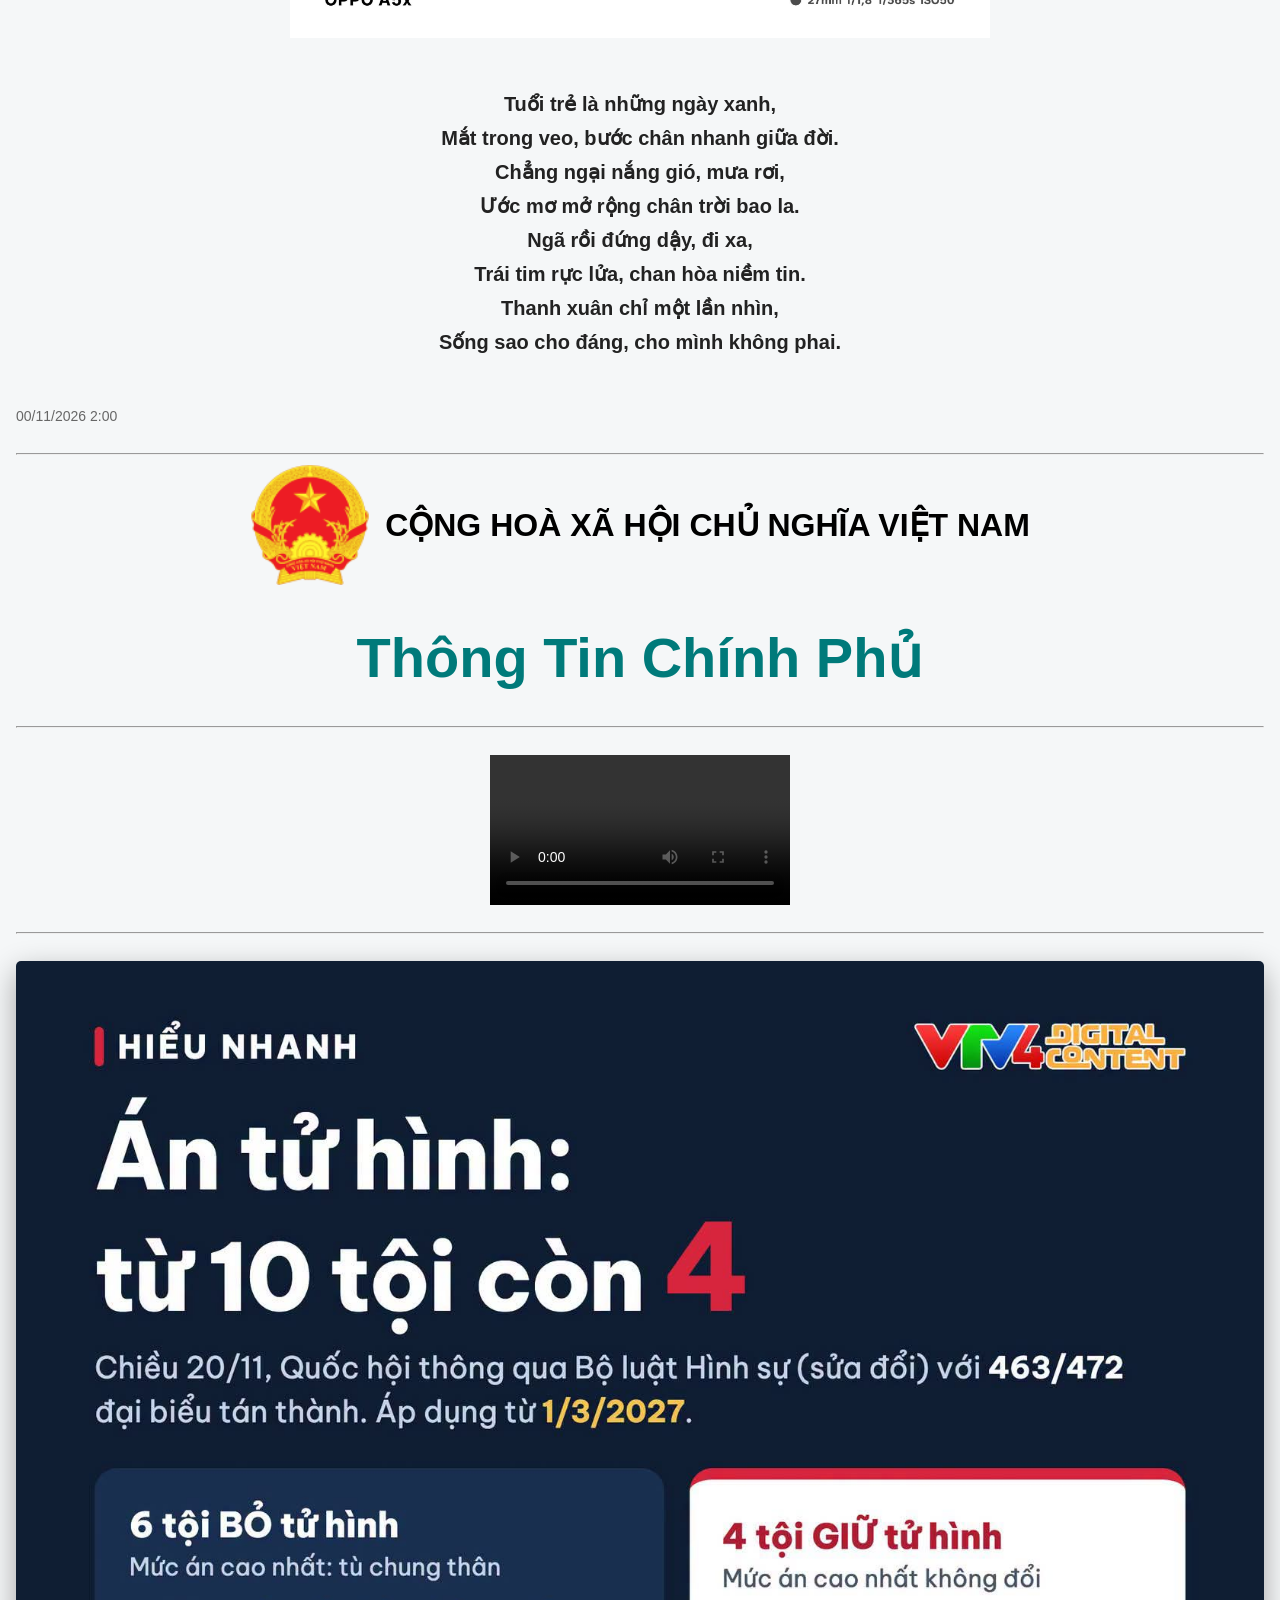
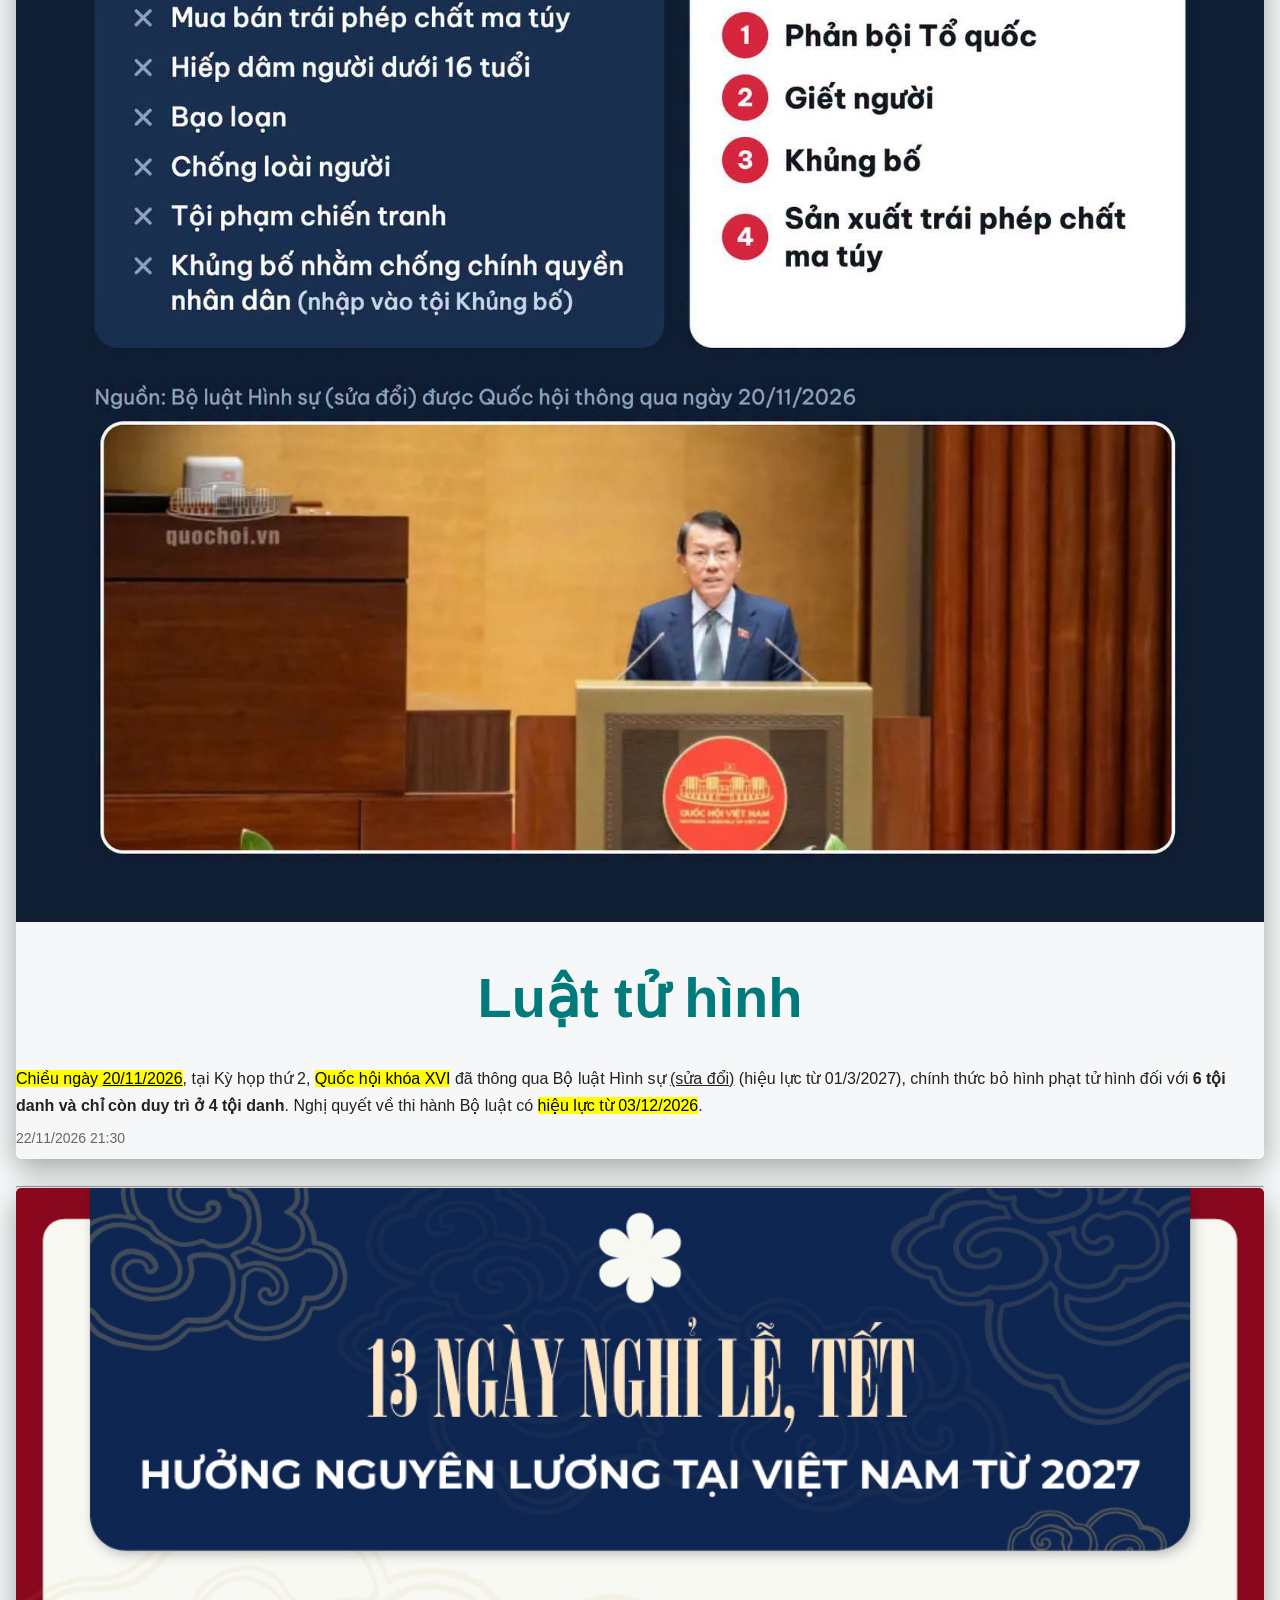
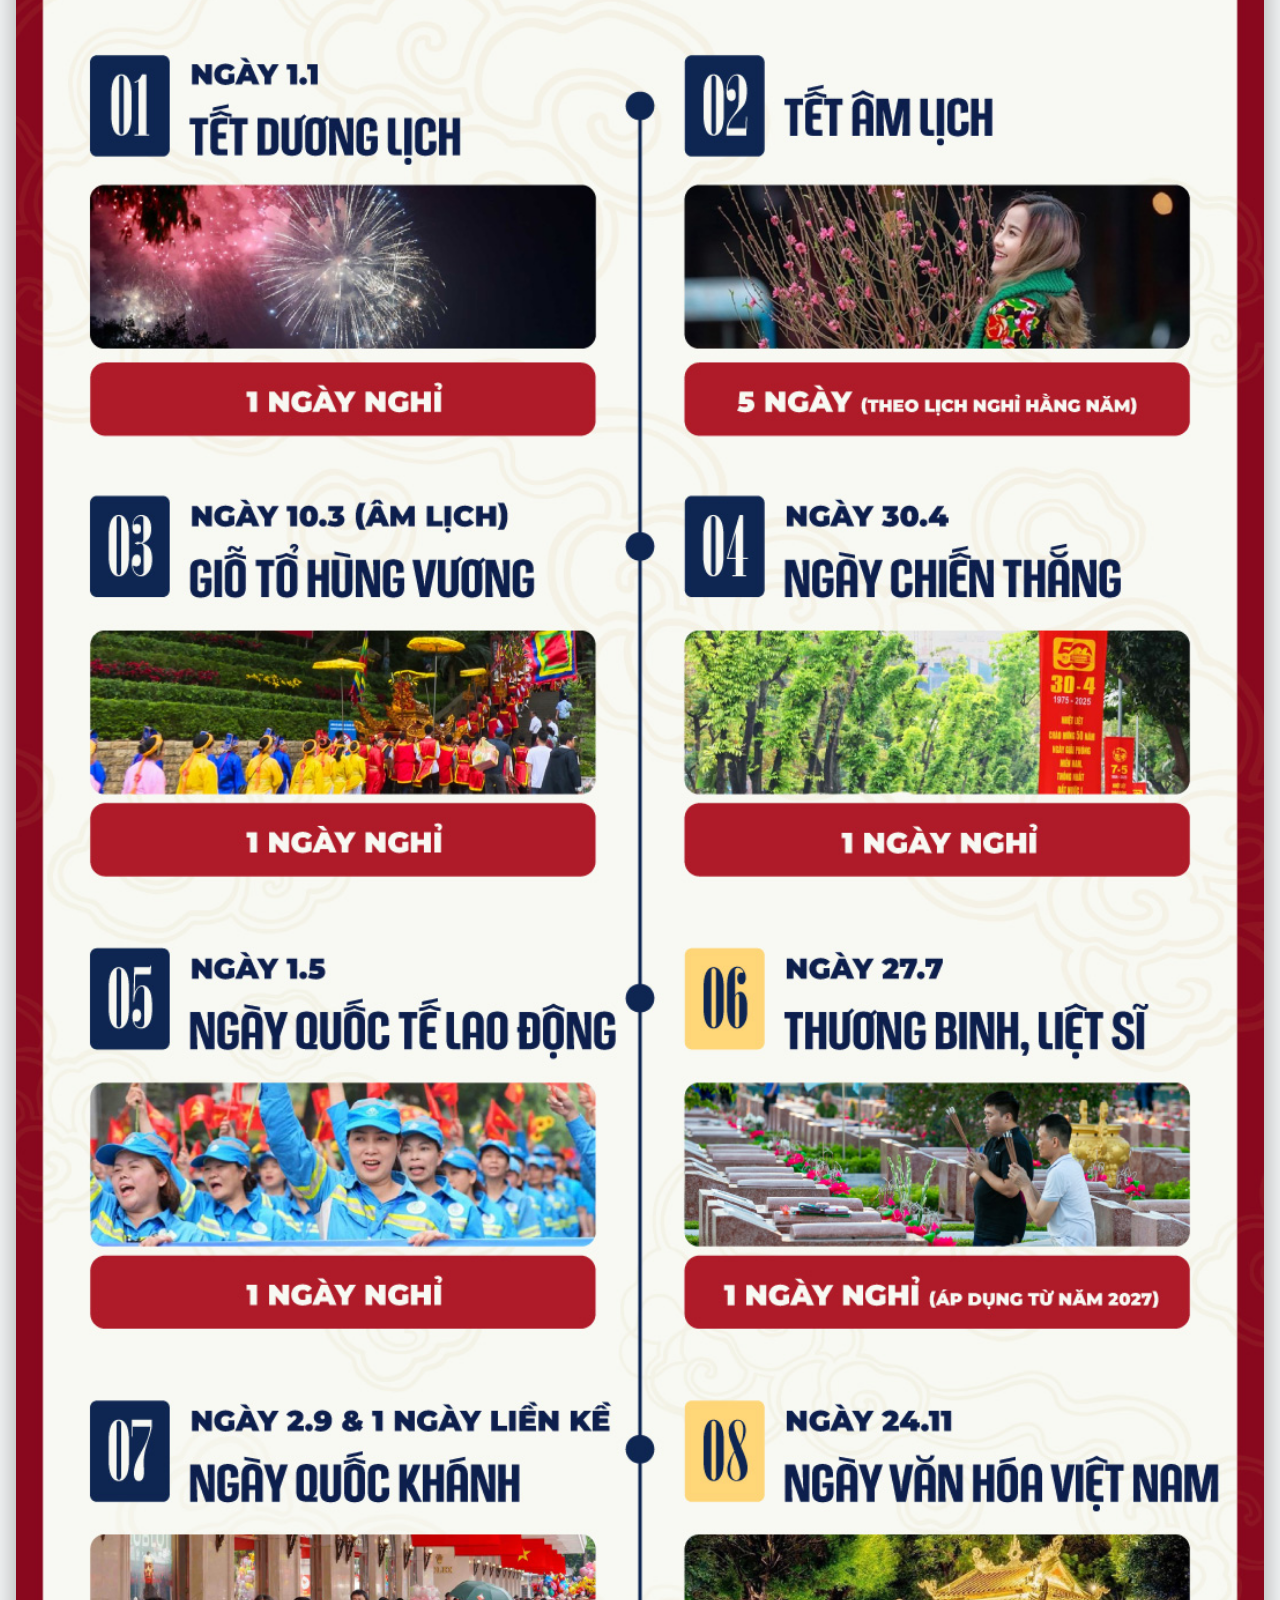
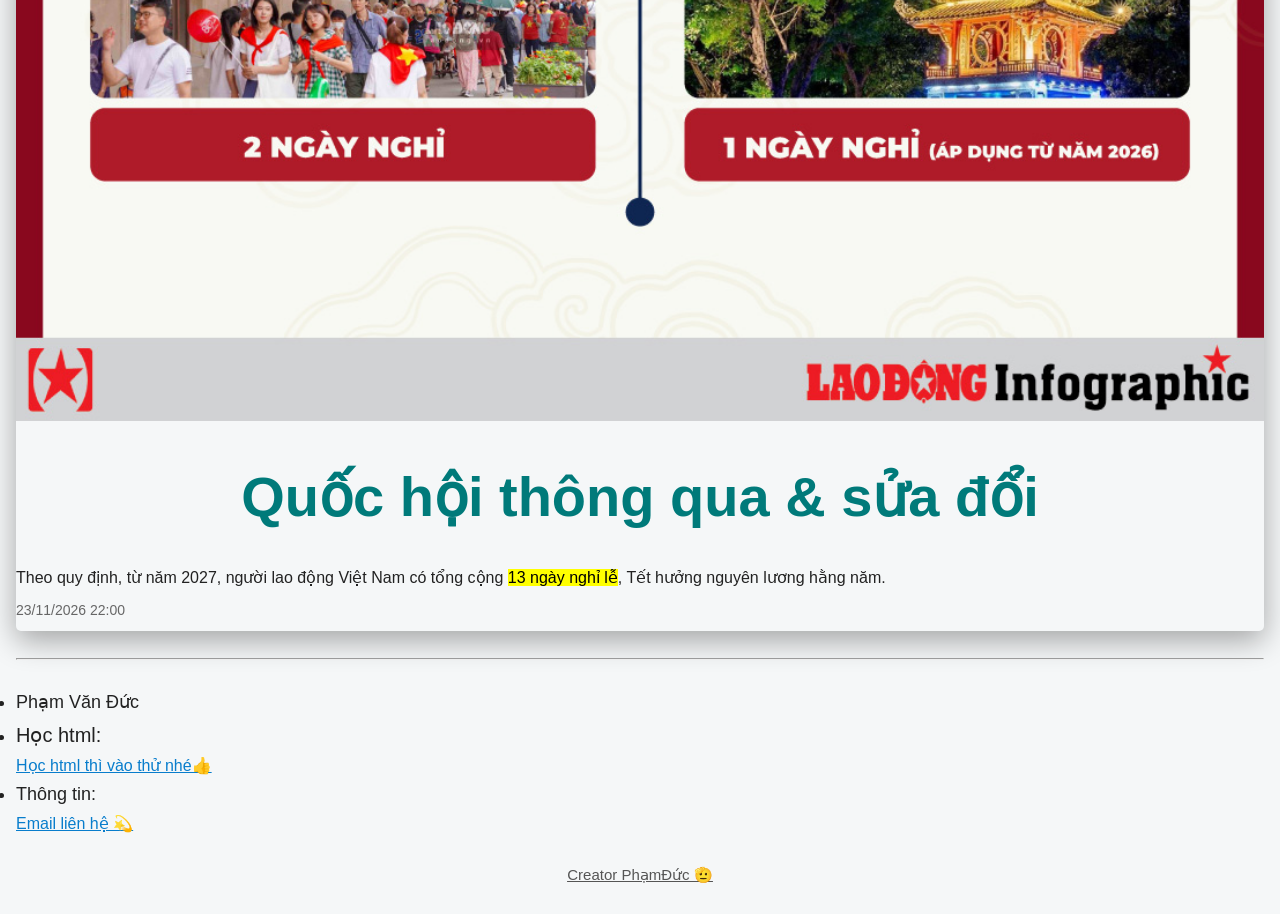
==== commit e93f8bbf: "Update index.html" ====
--- a/index.html
+++ b/index.html
@@ -116,11 +116,11 @@
         </header>
         <h1>Thông Tin Chính Phủ</h1><hr><br>
 
-        <div class="card">
+        
         <video controls class="video">
             <source src="video/vd.mp4" type="video/mp4">
         </video>
-        </div>
+        
         <br><hr><br>
         <div class="card">
   <img src="video/anh7.jpg" alt="Anh">
